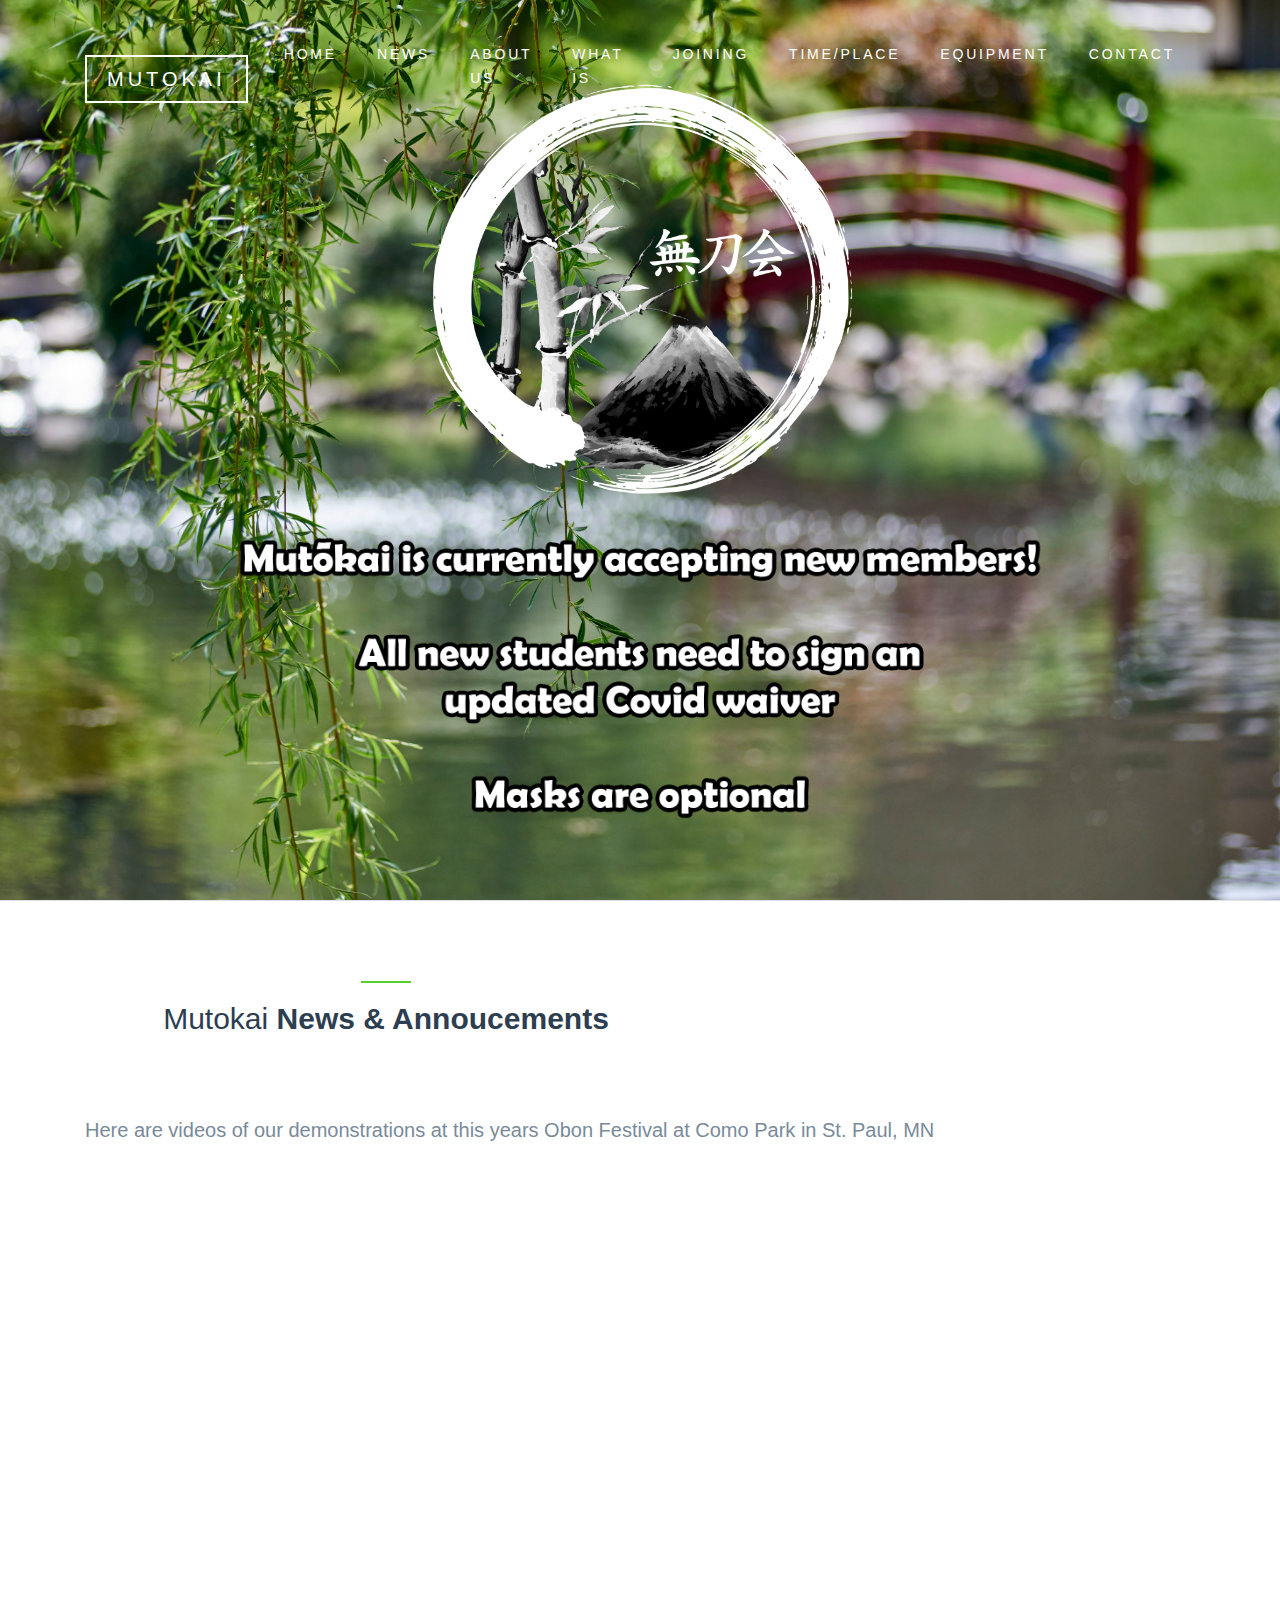
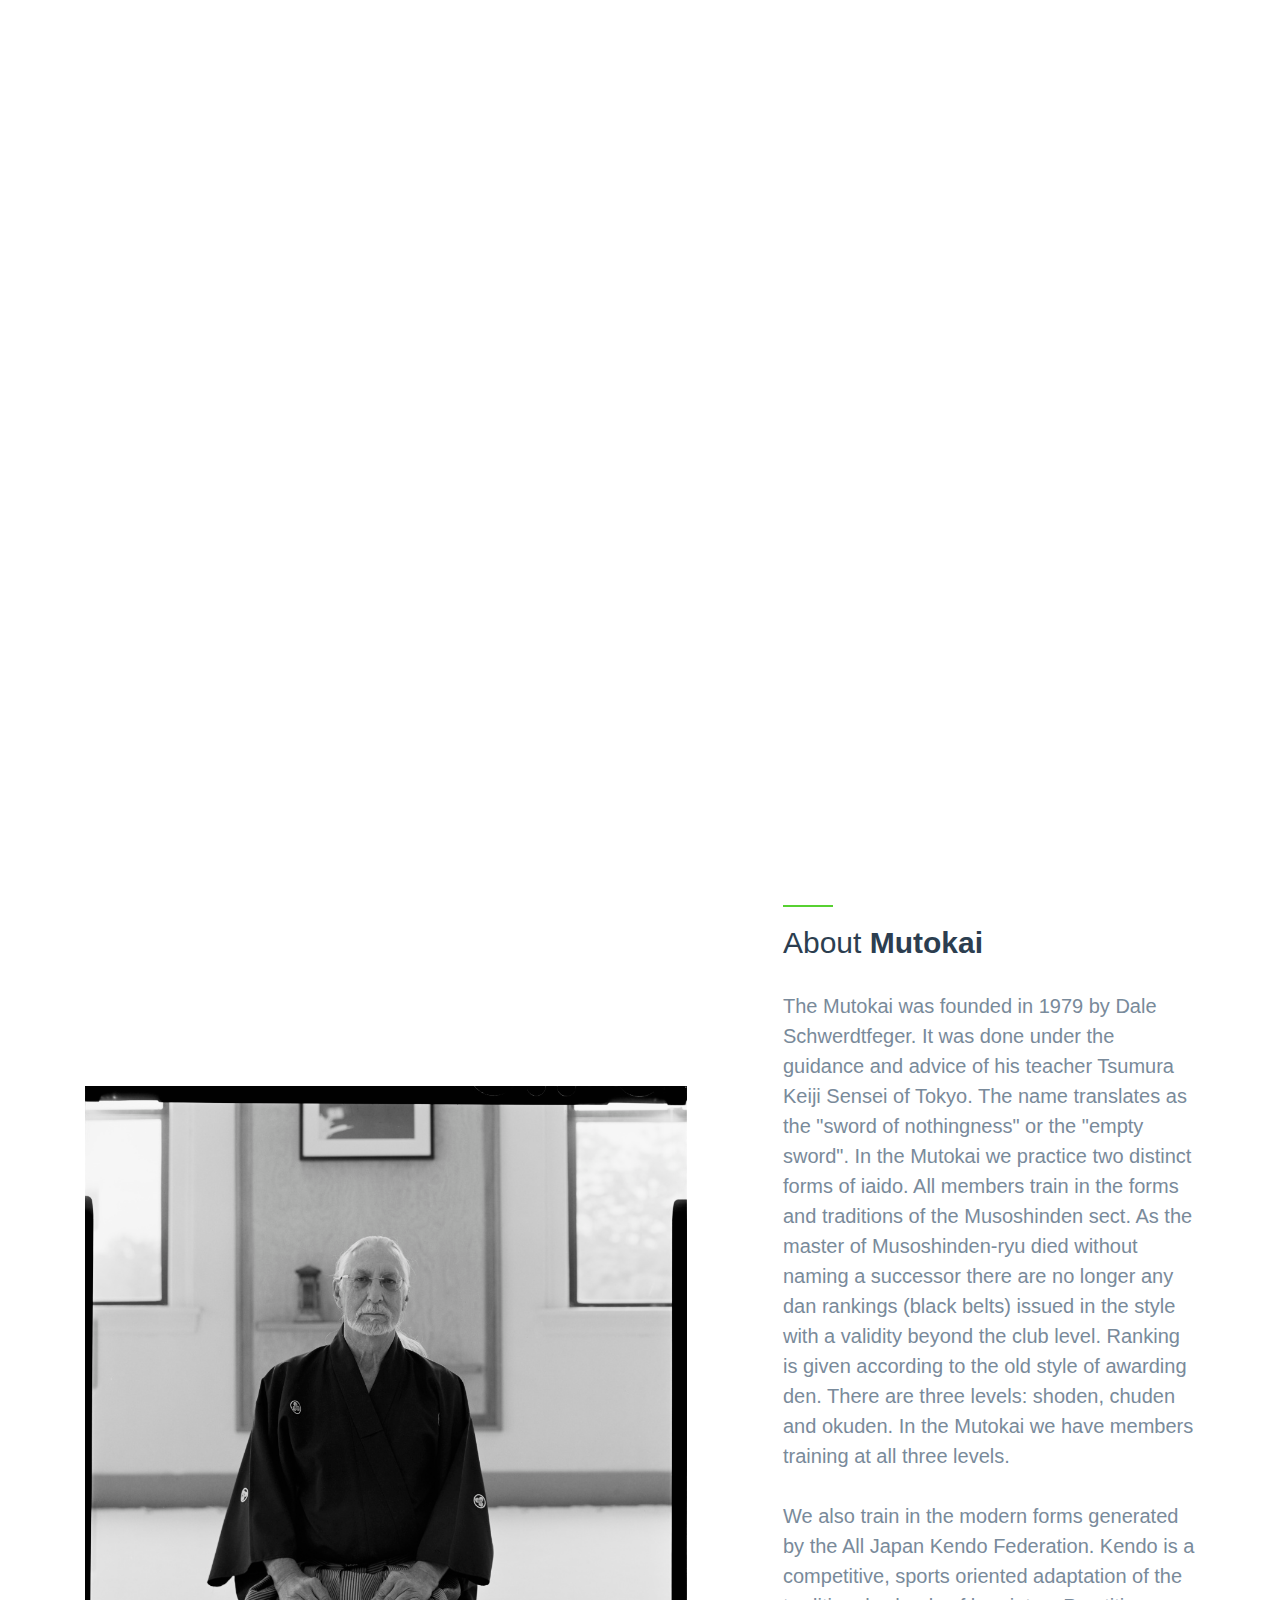
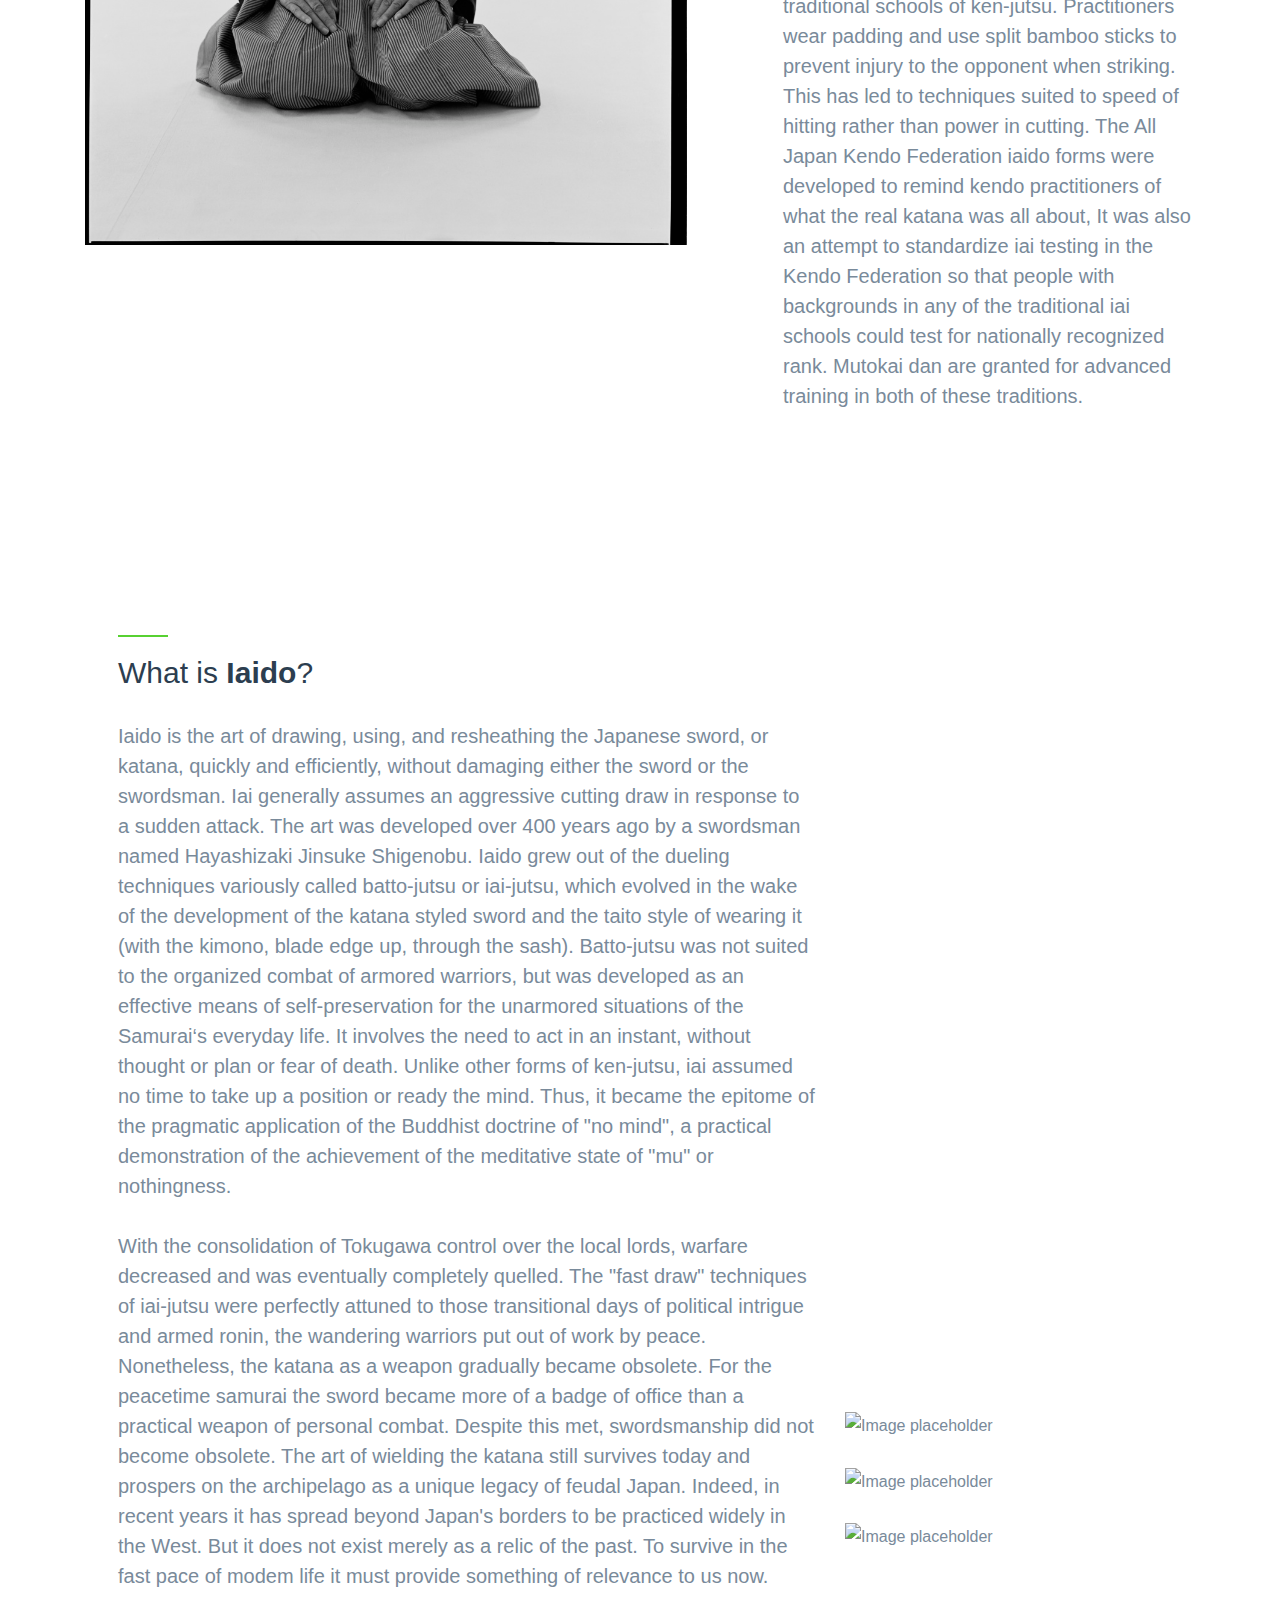
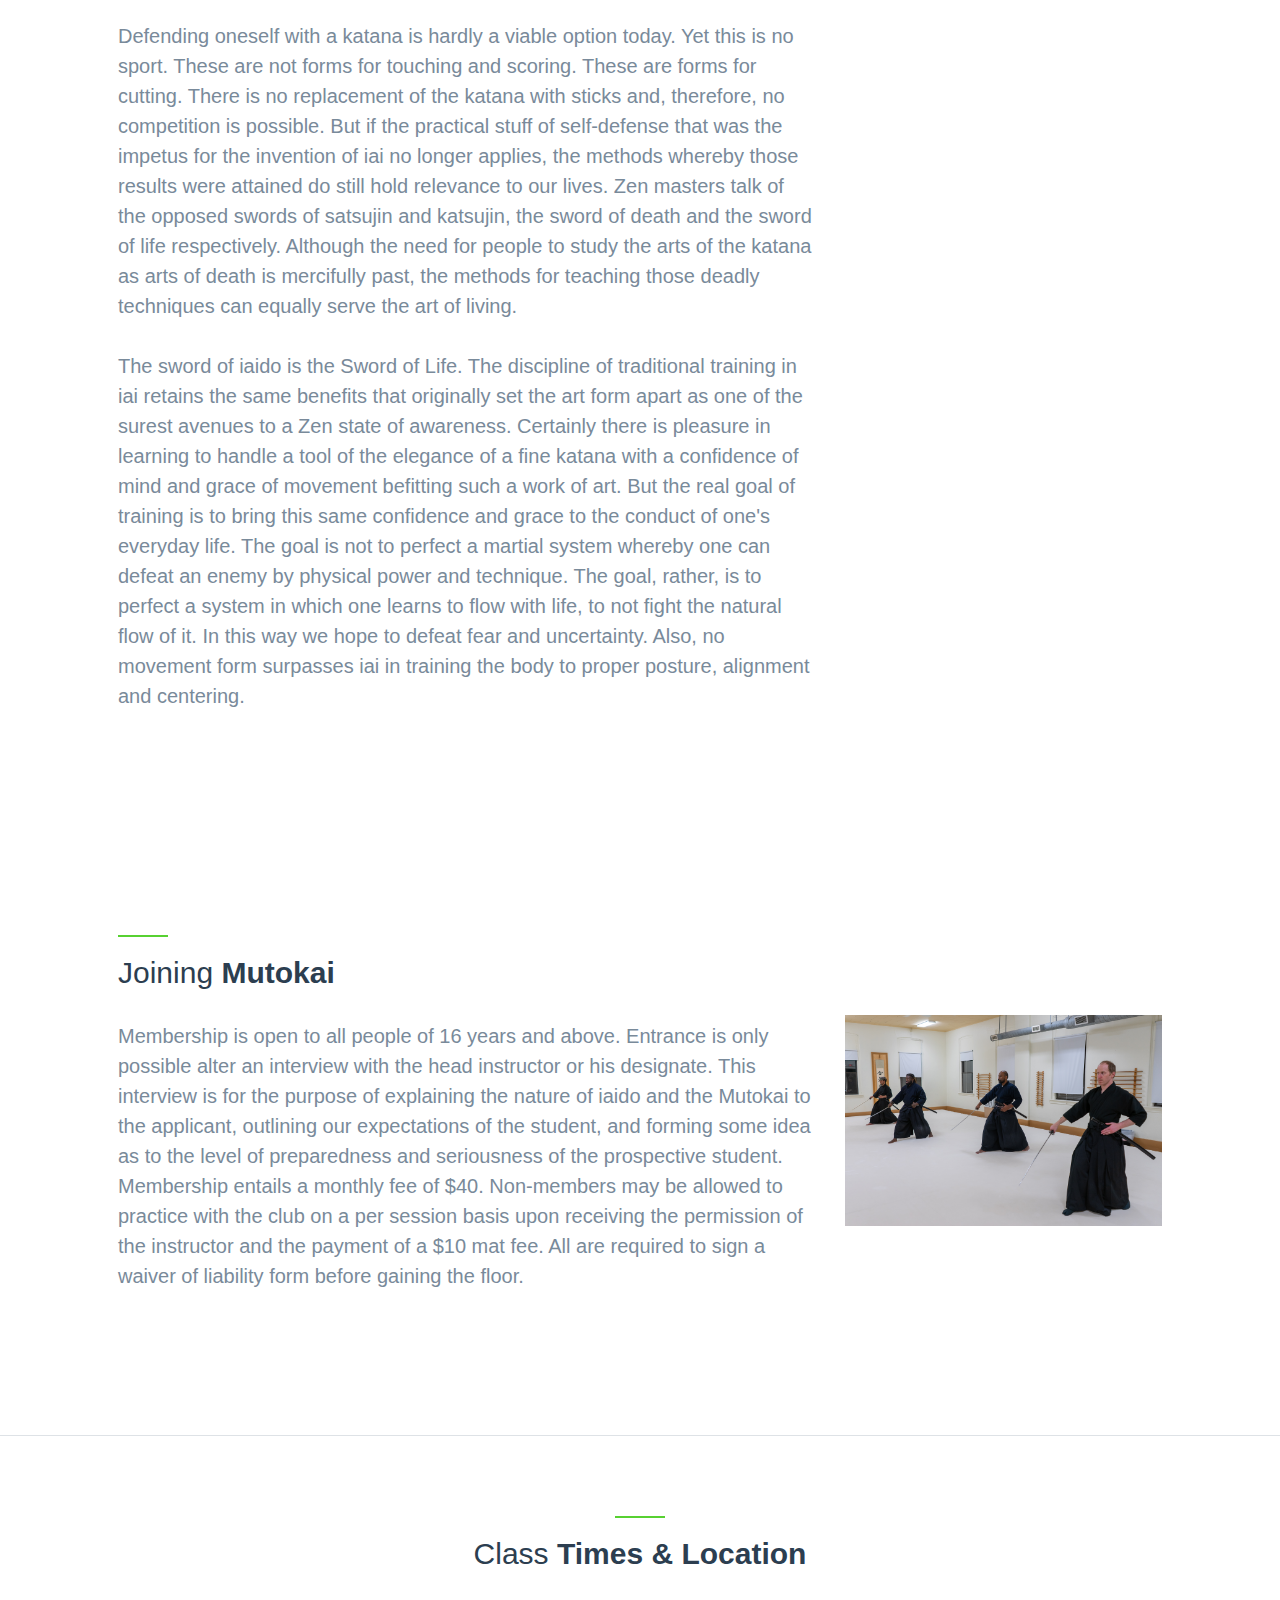
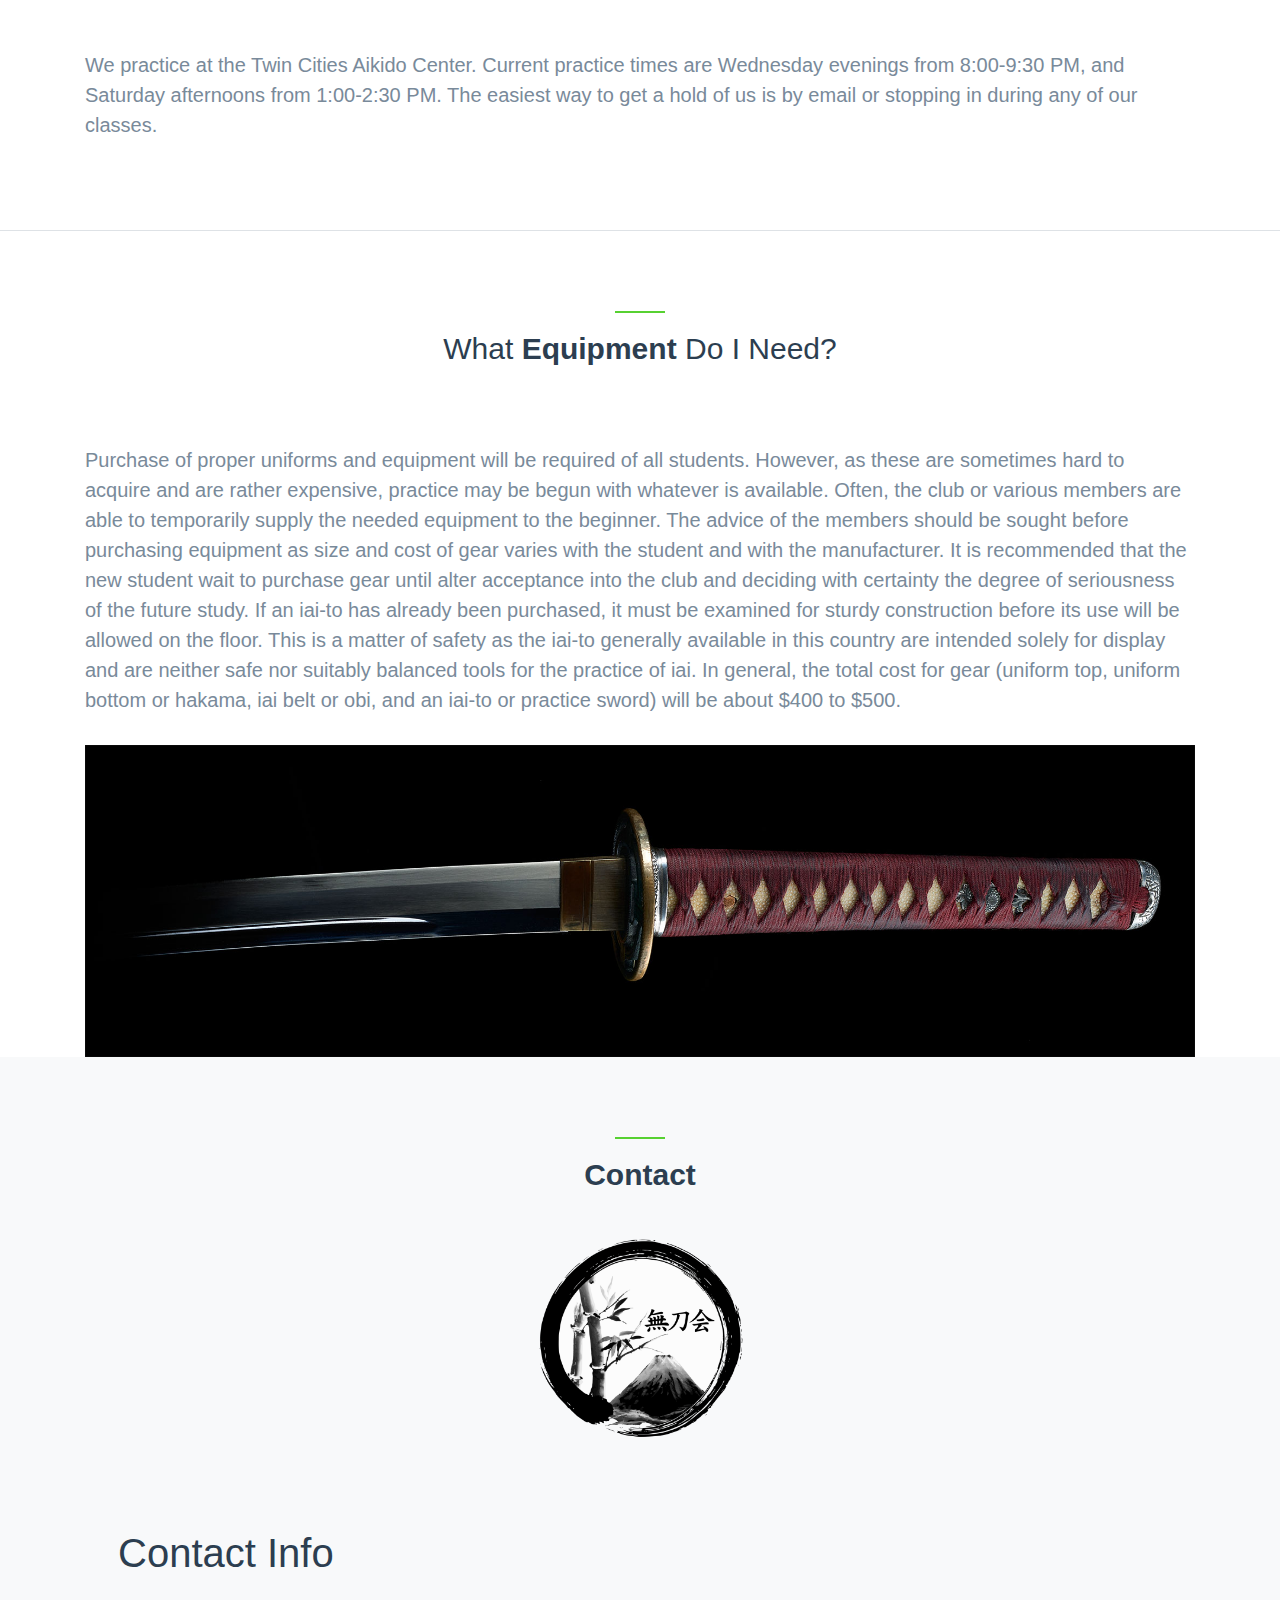
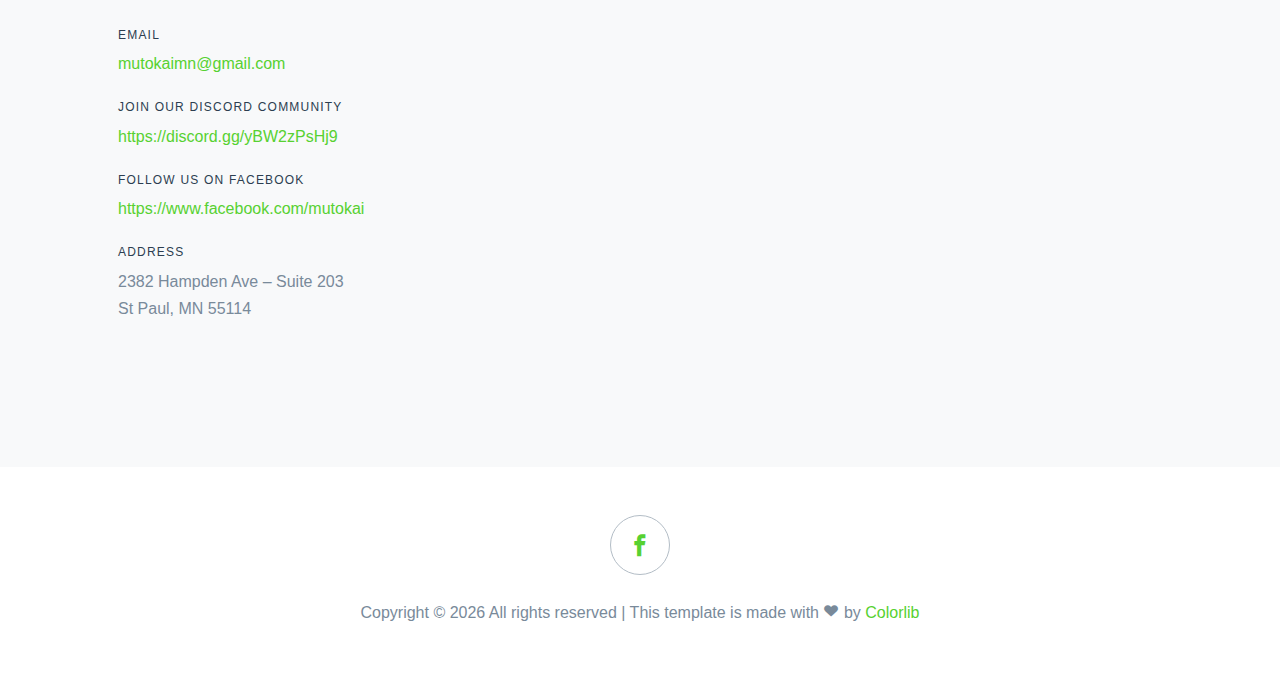
==== index.html @ d9065969 "Attempted to make the embedded YouTube videos dynamically resize. I hate HTML and CSS." ====
<!DOCTYPE html>

<html lang="en">
  <head>
    <title>Mutokai Iaido</title>
    <meta charset="utf-8">
    <meta name="viewport" content="width=device-width, initial-scale=1, shrink-to-fit=no">

    
    <!-- <link rel="stylesheet" href="css/bootstrap.min.css"> -->
    <link rel="stylesheet" href="css/animate.css">
    <link rel="stylesheet" href="css/flexslider.css">
    <link rel="stylesheet" href="fonts/icomoon/style.css">

    <link rel="stylesheet" href="css/bootstrap.css">
    <link rel="stylesheet" href="css/style.css">

    <link href="https://fonts.googleapis.com/css?family=Nunito+Sans:200,300,400,700" rel="stylesheet">

          <style>
       /* Set the size of the div element that contains the map */
      #map {
        height: 400px;  /* The height is 400 pixels */
        width: 100%;  /* The width is the width of the web page */
       }
    </style>

    <style>
      .embed-container { position: relative; padding-bottom: 56.25%; height: 0; overflow: hidden; max-width: 100%; } 
      .embed-container iframe, .embed-container object, .embed-container embed { position: absolute; top: 0; left: 0; width: 100%; height: 100%; }
    </style>
    
  </head>
  <body data-spy="scroll" data-target="#pb-navbar" data-offset="200">
  

   
    <nav class="navbar navbar-expand-lg site-navbar navbar-light bg-light" id="pb-navbar">

      <div class="container">
        <button class="navbar-toggler" type="button" data-toggle="collapse" data-target="#navbarsExample09" aria-controls="navbarsExample09" aria-expanded="false" aria-label="Toggle navigation">
          <span class="navbar-toggler-icon"></span>
        </button>

        <a class="navbar-brand" href="index.html">Mutokai</a>
        <div class="collapse navbar-collapse justify-content-md-center" id="navbarsExample09">
          <ul class="navbar-nav">
            <li class="nav-item"><a class="nav-link" href="#section-home">Home</a></li>
            <li class="nav-item"><a class="nav-link" href="#section-news">News</a></li>
            <li class="nav-item"><a class="nav-link" href="#section-about">About Us</a></li>
            <li class="nav-item"><a class="nav-link" href="#section-what">What Is Iaido</a></li>
            <li class="nav-item"><a class="nav-link" href="#section-joining">Joining</a></li>
            <li class="nav-item"><a class="nav-link" href="#section-times">Time/Place</a></li>
            <li class="nav-item"><a class="nav-link" href="#section-equipment">Equipment</a></li>
            <li class="nav-item"><a class="nav-link" href="#section-contact">Contact</a></li>
          </ul>
        </div>
      </div>
    </nav>
    

   
    
    <section class="site-hero" style="background-image: url(images/image_1.jpg);" id="section-home" data-stellar-background-ratio="0.5">
      <div class="container">
        <div class="row intro-text align-items-center justify-content-center">
          <div class="col-md-10 text-center">
              <h1 class="site-heading site-animate"><img src="images/mutologobig_wh2.png" width=50%><br><img src="images/covtext.png" width=100%></h1>
          </div>
        </div>
      </div>
    </section> <!-- section -->
      
          <section class="site-section border-top pb-0"  id="section-news">
      <div class="container">
        <div class="row mb-5 align-items-center">
          <div class="col-lg-7 pr-lg-5 mb-5 mb-lg-0">
            <div class="section-heading text-center">
              <h2>Mutokai <strong>News &amp; Annoucements</strong></h2>
            </div>
          </div>
        </div>
          
        <div class="lead">Here are videos of our demonstrations at this years Obon Festival at Como Park in St. Paul, MN
          <div class="embed-container"><iframe src="https://www.youtube.com/embed/XWu4bnZHyVI" title="YouTube video player" frameborder="0" allow="accelerometer; autoplay; clipboard-write; encrypted-media; gyroscope; picture-in-picture" allowfullscreen></iframe></div><br>
          <div class="embed-container"><iframe src="https://www.youtube.com/embed/_R6roxUyCHE" title="YouTube video player" frameborder="0" allow="accelerometer; autoplay; clipboard-write; encrypted-media; gyroscope; picture-in-picture" allowfullscreen></iframe></div>
            </div>
           </div>
          <div class="col-md-7 mb-5 mb-md-0">
      </div>
    </section>


    <section class="site-section" id="section-about">
      <div class="container">
        <div class="row mb-5 align-items-center">
          <div class="col-lg-7 pr-lg-5 mb-5 mb-lg-0">
            <img src="images/DaleSensei.jpg" alt="Image placeholder" class="img-fluid">
          </div>
          <div class="col-lg-5 pl-lg-5">
            <div class="section-heading">
              <h2>About <strong>Mutokai</strong></h2>
            </div>
            <p class="lead">The Mutokai was founded in 1979 by Dale Schwerdtfeger. It was done under the guidance and advice of his teacher Tsumura Keiji Sensei of Tokyo. The name translates as the "sword of nothingness" or the "empty sword". In the Mutokai we practice two distinct forms of iaido. All members train in the forms and traditions of the Musoshinden sect. As the master of Musoshinden-ryu died without naming a successor there are no longer any dan rankings (black belts) issued in the style with a validity beyond the club level. Ranking is given according to the old style of awarding den. There are three levels: shoden, chuden and okuden. In the Mutokai we have members training at all three levels.<br><br>

We also train in the modern forms generated by the All Japan Kendo Federation. Kendo is a competitive, sports oriented adaptation of the traditional schools of ken-jutsu. Practitioners wear padding and use split bamboo sticks to prevent injury to the opponent when striking. This has led to techniques suited to speed of hitting rather than power in cutting. The All Japan Kendo Federation iaido forms were developed to remind kendo practitioners of what the real katana was all about, It was also an attempt to standardize iai testing in the Kendo Federation so that people with backgrounds in any of the traditional iai schools could test for nationally recognized rank. Mutokai dan are granted for advanced training in both of these traditions.
            </p>
          </div>
        </div>
        </div>
        </section>
         
      
      
      
      
                <section class="site-section" id="section-what">
      <div class="container">
        <div class="row mb-5 align-items-center">
          <div class="col-lg-8 pl-lg-5">
            <div class="section-heading">
              <h2>What is <strong>Iaido</strong>?</h2>
            </div>
            <p class="lead">Iaido is the art of drawing, using, and resheathing the Japanese sword, or katana, quickly and efficiently, without damaging either the sword or the swordsman. Iai generally assumes an aggressive cutting draw in response to a sudden attack. The art was developed over 400 years ago by a swordsman named Hayashizaki Jinsuke Shigenobu. Iaido grew out of the dueling techniques variously called batto-jutsu or iai-jutsu, which evolved in the wake of the development of the katana styled sword and the taito style of wearing it (with the kimono, blade edge up, through the sash). Batto-jutsu was not suited to the organized combat of armored warriors, but was developed as an effective means of self-preservation for the unarmored situations of the Samurai‘s everyday life. It involves the need to act in an instant, without thought or plan or fear of death. Unlike other forms of ken-jutsu, iai assumed no time to take up a position or ready the mind. Thus, it became the epitome of the pragmatic application of the Buddhist doctrine of "no mind", a practical demonstration of the achievement of the meditative state of "mu" or nothingness.<br><br>


With the consolidation of Tokugawa control over the local lords, warfare decreased and was eventually completely quelled. The "fast draw" techniques of iai-jutsu were perfectly attuned to those transitional days of political intrigue and armed ronin, the wandering warriors put out of work by peace. Nonetheless, the katana as a weapon gradually became obsolete. For the peacetime samurai the sword became more of a badge of office than a practical weapon of personal combat. Despite this met, swordsmanship did not become obsolete. The art of wielding the katana still survives today and prospers on the archipelago as a unique legacy of feudal Japan. Indeed, in recent years it has spread beyond Japan's borders to be practiced widely in the West. But it does not exist merely as a relic of the past. To survive in the fast pace of modem life it must provide something of relevance to us now.<br><br>


Defending oneself with a katana is hardly a viable option today. Yet this is no sport. These are not forms for touching and scoring. These are forms for cutting. There is no replacement of the katana with sticks and, therefore, no competition is possible. But if the practical stuff of self-defense that was the impetus for the invention of iai no longer applies, the methods whereby those results were attained do still hold relevance to our lives. Zen masters talk of the opposed swords of satsujin and katsujin, the sword of death and the sword of life respectively. Although the need for people to study the arts of the katana as arts of death is mercifully past, the methods for teaching those deadly techniques can equally serve the art of living.<br><br>


The sword of iaido is the Sword of Life. The discipline of traditional training in iai retains the same benefits that originally set the art form apart as one of the surest avenues to a Zen state of awareness. Certainly there is pleasure in learning to handle a tool of the elegance of a fine katana with a confidence of mind and grace of movement befitting such a work of art. But the real goal of training is to bring this same confidence and grace to the conduct of one's everyday life. The goal is not to perfect a martial system whereby one can defeat an enemy by physical power and technique. The goal, rather, is to perfect a system in which one learns to flow with life, to not fight the natural flow of it. In this way we hope to defeat fear and uncertainty. Also, no movement form surpasses iai in training the body to proper posture, alignment and centering.
            </p>
          </div>
            <div class="col-lg-4 pr-lg-5 mb-5 mb-lg-0">
            <img src="images/photo1.png" alt="Image placeholder" class="img-fluid"><br><br><img src="images/photo2.png" alt="Image placeholder" class="img-fluid"><br><br><img src="images/photo3.png" alt="Image placeholder" class="img-fluid">
          </div>
          
        </div>
        </div>
        </section>
      


          <section class="site-section" id="section-joining">
      <div class="container">
        <div class="row mb-5 align-items-center">
          <div class="col-lg-8 pl-lg-5">
            <div class="section-heading">
              <h2>Joining <strong>Mutokai</strong></h2>
            </div>
            <p class="lead">Membership is open to all people of 16 years and above. Entrance is only possible alter an interview with the head instructor or his designate. This interview is for the purpose of explaining the nature of iaido and the Mutokai to the applicant, outlining our expectations of the student, and forming some idea as to the level of preparedness and seriousness of the prospective student. Membership entails a monthly fee of $40. Non-members may be allowed to practice with the club on a per session basis upon receiving the permission of the instructor and the payment of a $10 mat fee. All are required to sign a waiver of liability form before gaining the floor.
            </p>
          </div>
            <div class="col-lg-4 pr-lg-5 mb-5 mb-lg-0">
            <img src="images/group1.png" alt="Image placeholder" class="img-fluid">
          </div>
          
        </div>
        </div>
        </section>
      

    <section class="site-section border-top pb-0"  id="section-times">
      <div class="container">
        <div class="row mb-5">
          <div class="col-md-12">
            <div class="section-heading text-center">
              <h2>Class <strong>Times &amp; Location</strong></h2>
            </div>
          </div>
        </div>
        <div class="lead">
We practice at the Twin Cities Aikido Center. Current practice times are Wednesday evenings from 8:00-9:30 PM, and Saturday afternoons from 1:00-2:30 PM. The easiest way to get a hold of us is by email or stopping in during any of our classes.<br><br><br><br>
        </div>
      </div>
    </section>

          
    <section class="site-section border-top pb-0"  id="section-equipment">
      <div class="container">
        <div class="row mb-5">
          <div class="col-md-12">
            <div class="section-heading text-center">
              <h2>What <strong>Equipment</strong> Do I Need?</h2>
            </div>
          </div>
        </div>
        <div class="lead">
Purchase of proper uniforms and equipment will be required of all students. However, as these are sometimes hard to acquire and are rather expensive, practice may be begun with whatever is available. Often, the club or various members are able to temporarily supply the needed equipment to the beginner. The advice of the members should be sought before purchasing equipment as size and cost of gear varies with the student and with the manufacturer. It is recommended that the new student wait to purchase gear until alter acceptance into the club and deciding with certainty the degree of seriousness of the future study. If an iai-to has already been purchased, it must be examined for sturdy construction before its use will be allowed on the floor. This is a matter of safety as the iai-to generally available in this country are intended solely for display and are neither safe nor suitably balanced tools for the practice of iai. In general, the total cost for gear (uniform top, uniform bottom or hakama, iai belt or obi, and an iai-to or practice sword) will be about $400 to $500.<br><br>
        </div>
        <div>
            <center><img src="images/sword2.jpg" alt="Image placeholder" class="img-fluid"></center>
        </div>
      </div>
    </section>

    <section class="site-section bg-light" id="section-contact">
      <div class="container">
        <div class="row">
          <div class="col-md-12 mb-5">
            <div class="section-heading text-center">
              <h2><strong>Contact</strong></h2><br><img src="images/mutologobig_bl1.png" width=20%>
            </div>
          </div>
          

          <div class="col-md-5 pl-md-5">
            <h3 class="mb-5">Contact Info</h3>
            <ul class="site-contact-details">
              <li>
                <span class="text-uppercase">Email</span>
                  <a href="mailto:mutokaimn@gmail.com">mutokaimn@gmail.com</a>
              </li>
                <li><span class="text-uppercase">Join our Discord Community</span>
                    <a href="https://discord.gg/yBW2zPsHj9">https://discord.gg/yBW2zPsHj9</a>
                </li>
                <li><span class="text-uppercase">Follow Us on Facebook</span>
                    <a href="https://www.facebook.com/mutokai">https://www.facebook.com/mutokai</a>
                </li>
              <li>
                <span class="text-uppercase">Address</span>
                2382 Hampden Ave – Suite 203<br>
                St Paul, MN 55114<br>
              </li>
            </ul>
          </div>
                      <div class="col-md-7 mb-5 mb-md-0">
              
              
              
<iframe id="Map" src="https://www.google.com/maps/embed?pb=!1m18!1m12!1m3!1d2822.7403214959572!2d-93.1996706834933!3d44.96926997909823!2m3!1f0!2f0!3f0!3m2!1i1024!2i768!4f13.1!3m3!1m2!1s0x0%3A0x0!2zNDTCsDU4JzA5LjQiTiA5M8KwMTEnNTAuOSJX!5e0!3m2!1sen!2sus!4v1557528637957!5m2!1sen!2sus" width="350" height="450" frameborder="0" style="border:0" allowfullscreen></iframe>
              
              
              
          </div>
        </div>
      </div>
      </section>


    <footer class="site-footer">
      <div class="container">
        <div class="row mb-3">
          <div class="col-md-12 text-center">
            <p>
              <a href="https://www.facebook.com/mutokai/" class="social-item"><span class="icon-facebook2"></span></a>
            </p>
          </div>
        </div>
        <div class="row">
            <p class="col-12 text-center">
            <!-- Link back to Colorlib can't be removed. Template is licensed under CC BY 3.0. -->
            Copyright &copy; <script>document.write(new Date().getFullYear());</script> All rights reserved | This template is made with <i class="icon-heart" aria-hidden="true"></i> by <a href="https://colorlib.com" target="_blank" class="text-primary">Colorlib</a>
            <!-- Link back to Colorlib can't be removed. Template is licensed under CC BY 3.0. -->
            </p>
        </div>
      </div>
    </footer>

    
    

    <script src="js/vendor/jquery.min.js"></script>
    <script src="js/vendor/popper.min.js"></script>
    <script src="js/vendor/bootstrap.min.js"></script>
    
    <script src="js/vendor/jquery.easing.1.3.js"></script>
    <script src="js/vendor/jquery.stellar.min.js"></script>
    <script src="js/vendor/jquery.waypoints.min.js"></script>

    <script src="https://unpkg.com/isotope-layout@3/dist/isotope.pkgd.min.js"></script>
    <script src="https://unpkg.com/imagesloaded@4/imagesloaded.pkgd.min.js"></script>
    <script src="js/custom.js"></script>

    <!-- Google Map -->
    <script src="https://maps.googleapis.com/maps/api/js?key=AIzaSyBVWaKrjvy3MaE7SQ74_uJiULgl1JY0H2s&sensor=false"></script>
    <script src="js/google-map.js"></script>

  </body>
</html>
---- fonts/icomoon/style.css ----
@font-face {
  font-family: 'icomoon';
  src:  url('fonts/icomoon.eot?1z9v6x');
  src:  url('fonts/icomoon.eot?1z9v6x#iefix') format('embedded-opentype'),
    url('fonts/icomoon.ttf?1z9v6x') format('truetype'),
    url('fonts/icomoon.woff?1z9v6x') format('woff'),
    url('fonts/icomoon.svg?1z9v6x#icomoon') format('svg');
  font-weight: normal;
  font-style: normal;
}

[class^="icon-"], [class*=" icon-"] {
  /* use !important to prevent issues with browser extensions that change fonts */
  font-family: 'icomoon' !important;
  speak: none;
  font-style: normal;
  font-weight: normal;
  font-variant: normal;
  text-transform: none;
  line-height: 1;

  /* Better Font Rendering =========== */
  -webkit-font-smoothing: antialiased;
  -moz-osx-font-smoothing: grayscale;
}

.icon-mobile3:before {
  content: "\e000";
}
.icon-laptop3:before {
  content: "\e001";
}
.icon-desktop:before {
  content: "\e002";
}
.icon-tablet3:before {
  content: "\e003";
}
.icon-phone3:before {
  content: "\e004";
}
.icon-document2:before {
  content: "\e005";
}
.icon-documents2:before {
  content: "\e006";
}
.icon-search2:before {
  content: "\e007";
}
.icon-clipboard3:before {
  content: "\e008";
}
.icon-newspaper2:before {
  content: "\e009";
}
.icon-notebook:before {
  content: "\e00a";
}
.icon-book-open:before {
  content: "\e00b";
}
.icon-browser2:before {
  content: "\e00c";
}
.icon-calendar3:before {
  content: "\e00d";
}
.icon-presentation:before {
  content: "\e00e";
}
.icon-picture:before {
  content: "\e00f";
}
.icon-pictures:before {
  content: "\e010";
}
.icon-video2:before {
  content: "\e011";
}
.icon-camera3:before {
  content: "\e012";
}
.icon-printer2:before {
  content: "\e013";
}
.icon-toolbox:before {
  content: "\e014";
}
.icon-briefcase3:before {
  content: "\e015";
}
.icon-wallet2:before {
  content: "\e016";
}
.icon-gift2:before {
  content: "\e017";
}
.icon-bargraph:before {
  content: "\e018";
}
.icon-grid2:before {
  content: "\e019";
}
.icon-expand:before {
  content: "\e01a";
}
.icon-focus:before {
  content: "\e01b";
}
.icon-edit2:before {
  content: "\e01c";
}
.icon-adjustments:before {
  content: "\e01d";
}
.icon-ribbon:before {
  content: "\e01e";
}
.icon-hourglass:before {
  content: "\e01f";
}
.icon-lock3:before {
  content: "\e020";
}
.icon-megaphone2:before {
  content: "\e021";
}
.icon-shield3:before {
  content: "\e022";
}
.icon-trophy3:before {
  content: "\e023";
}
.icon-flag3:before {
  content: "\e024";
}
.icon-map3:before {
  content: "\e025";
}
.icon-puzzle:before {
  content: "\e026";
}
.icon-basket:before {
  content: "\e027";
}
.icon-envelope:before {
  content: "\e028";
}
.icon-streetsign:before {
  content: "\e029";
}
.icon-telescope:before {
  content: "\e02a";
}
.icon-gears:before {
  content: "\e02b";
}
.icon-key3:before {
  content: "\e02c";
}
.icon-paperclip:before {
  content: "\e02d";
}
.icon-attachment3:before {
  content: "\e02e";
}
.icon-pricetags:before {
  content: "\e02f";
}
.icon-lightbulb:before {
  content: "\e030";
}
.icon-layers2:before {
  content: "\e031";
}
.icon-pencil3:before {
  content: "\e032";
}
.icon-tools2:before {
  content: "\e033";
}
.icon-tools-2:before {
  content: "\e034";
}
.icon-scissors3:before {
  content: "\e035";
}
.icon-paintbrush:before {
  content: "\e036";
}
.icon-magnifying-glass2:before {
  content: "\e037";
}
.icon-circle-compass:before {
  content: "\e038";
}
.icon-linegraph:before {
  content: "\e039";
}
.icon-mic3:before {
  content: "\e03a";
}
.icon-strategy:before {
  content: "\e03b";
}
.icon-beaker:before {
  content: "\e03c";
}
.icon-caution:before {
  content: "\e03d";
}
.icon-recycle:before {
  content: "\e03e";
}
.icon-anchor:before {
  content: "\e03f";
}
.icon-profile-male:before {
  content: "\e040";
}
.icon-profile-female:before {
  content: "\e041";
}
.icon-bike:before {
  content: "\e042";
}
.icon-wine:before {
  content: "\e043";
}
.icon-hotairballoon:before {
  content: "\e044";
}
.icon-globe2:before {
  content: "\e045";
}
.icon-genius:before {
  content: "\e046";
}
.icon-map-pin:before {
  content: "\e047";
}
.icon-dial:before {
  content: "\e048";
}
.icon-chat2:before {
  content: "\e049";
}
.icon-heart3:before {
  content: "\e04a";
}
.icon-cloud3:before {
  content: "\e04b";
}
.icon-upload4:before {
  content: "\e04c";
}
.icon-download4:before {
  content: "\e04d";
}
.icon-target2:before {
  content: "\e04e";
}
.icon-hazardous:before {
  content: "\e04f";
}
.icon-piechart:before {
  content: "\e050";
}
.icon-speedometer:before {
  content: "\e051";
}
.icon-global:before {
  content: "\e052";
}
.icon-compass3:before {
  content: "\e053";
}
.icon-lifesaver:before {
  content: "\e054";
}
.icon-clock3:before {
  content: "\e055";
}
.icon-aperture:before {
  content: "\e056";
}
.icon-quote2:before {
  content: "\e057";
}
.icon-scope:before {
  content: "\e058";
}
.icon-alarmclock:before {
  content: "\e059";
}
.icon-refresh:before {
  content: "\e05a";
}
.icon-happy3:before {
  content: "\e05b";
}
.icon-sad3:before {
  content: "\e05c";
}
.icon-facebook3:before {
  content: "\e05d";
}
.icon-twitter3:before {
  content: "\e05e";
}
.icon-googleplus:before {
  content: "\e05f";
}
.icon-rss3:before {
  content: "\e060";
}
.icon-tumblr3:before {
  content: "\e061";
}
.icon-linkedin3:before {
  content: "\e062";
}
.icon-dribbble3:before {
  content: "\e063";
}
.icon-add-to-list:before {
  content: "\e900";
}
.icon-classic-computer:before {
  content: "\e901";
}
.icon-controller-fast-backward:before {
  content: "\e902";
}
.icon-creative-commons-attribution:before {
  content: "\e903";
}
.icon-creative-commons-noderivs:before {
  content: "\e904";
}
.icon-creative-commons-noncommercial-eu:before {
  content: "\e905";
}
.icon-creative-commons-noncommercial-us:before {
  content: "\e906";
}
.icon-creative-commons-public-domain:before {
  content: "\e907";
}
.icon-creative-commons-remix:before {
  content: "\e908";
}
.icon-creative-commons-share:before {
  content: "\e909";
}
.icon-creative-commons-sharealike:before {
  content: "\e90a";
}
.icon-creative-commons:before {
  content: "\e90b";
}
.icon-document-landscape:before {
  content: "\e90c";
}
.icon-remove-user:before {
  content: "\e90d";
}
.icon-warning:before {
  content: "\e90e";
}
.icon-arrow-bold-down:before {
  content: "\e90f";
}
.icon-arrow-bold-left:before {
  content: "\e910";
}
.icon-arrow-bold-right:before {
  content: "\e911";
}
.icon-arrow-bold-up:before {
  content: "\e912";
}
.icon-arrow-down:before {
  content: "\e913";
}
.icon-arrow-left:before {
  content: "\e914";
}
.icon-arrow-long-down:before {
  content: "\e915";
}
.icon-arrow-long-left:before {
  content: "\e916";
}
.icon-arrow-long-right:before {
  content: "\e917";
}
.icon-arrow-long-up:before {
  content: "\e918";
}
.icon-arrow-right:before {
  content: "\e919";
}
.icon-arrow-up:before {
  content: "\e91a";
}
.icon-arrow-with-circle-down:before {
  content: "\e91b";
}
.icon-arrow-with-circle-left:before {
  content: "\e91c";
}
.icon-arrow-with-circle-right:before {
  content: "\e91d";
}
.icon-arrow-with-circle-up:before {
  content: "\e91e";
}
.icon-bookmark:before {
  content: "\e91f";
}
.icon-bookmarks:before {
  content: "\e920";
}
.icon-chevron-down:before {
  content: "\e921";
}
.icon-chevron-left:before {
  content: "\e922";
}
.icon-chevron-right:before {
  content: "\e923";
}
.icon-chevron-small-down:before {
  content: "\e924";
}
.icon-chevron-small-left:before {
  content: "\e925";
}
.icon-chevron-small-right:before {
  content: "\e926";
}
.icon-chevron-small-up:before {
  content: "\e927";
}
.icon-chevron-thin-down:before {
  content: "\e928";
}
.icon-chevron-thin-left:before {
  content: "\e929";
}
.icon-chevron-thin-right:before {
  content: "\e92a";
}
.icon-chevron-thin-up:before {
  content: "\e92b";
}
.icon-chevron-up:before {
  content: "\e92c";
}
.icon-chevron-with-circle-down:before {
  content: "\e92d";
}
.icon-chevron-with-circle-left:before {
  content: "\e92e";
}
.icon-chevron-with-circle-right:before {
  content: "\e92f";
}
.icon-chevron-with-circle-up:before {
  content: "\e930";
}
.icon-cloud:before {
  content: "\e931";
}
.icon-controller-fast-forward:before {
  content: "\e932";
}
.icon-controller-jump-to-start:before {
  content: "\e933";
}
.icon-controller-next:before {
  content: "\e934";
}
.icon-controller-paus:before {
  content: "\e935";
}
.icon-controller-play:before {
  content: "\e936";
}
.icon-controller-record:before {
  content: "\e937";
}
.icon-controller-stop:before {
  content: "\e938";
}
.icon-controller-volume:before {
  content: "\e939";
}
.icon-dot-single:before {
  content: "\e93a";
}
.icon-dots-three-horizontal:before {
  content: "\e93b";
}
.icon-dots-three-vertical:before {
  content: "\e93c";
}
.icon-dots-two-horizontal:before {
  content: "\e93d";
}
.icon-dots-two-vertical:before {
  content: "\e93e";
}
.icon-download:before {
  content: "\e93f";
}
.icon-emoji-flirt:before {
  content: "\e940";
}
.icon-flow-branch:before {
  content: "\e941";
}
.icon-flow-cascade:before {
  content: "\e942";
}
.icon-flow-line:before {
  content: "\e943";
}
.icon-flow-parallel:before {
  content: "\e944";
}
.icon-flow-tree:before {
  content: "\e945";
}
.icon-install:before {
  content: "\e946";
}
.icon-layers:before {
  content: "\e947";
}
.icon-open-book:before {
  content: "\e948";
}
.icon-resize-100:before {
  content: "\e949";
}
.icon-resize-full-screen:before {
  content: "\e94a";
}
.icon-save:before {
  content: "\e94b";
}
.icon-select-arrows:before {
  content: "\e94c";
}
.icon-sound-mute:before {
  content: "\e94d";
}
.icon-sound:before {
  content: "\e94e";
}
.icon-trash:before {
  content: "\e94f";
}
.icon-triangle-down:before {
  content: "\e950";
}
.icon-triangle-left:before {
  content: "\e951";
}
.icon-triangle-right:before {
  content: "\e952";
}
.icon-triangle-up:before {
  content: "\e953";
}
.icon-uninstall:before {
  content: "\e954";
}
.icon-upload-to-cloud:before {
  content: "\e955";
}
.icon-upload:before {
  content: "\e956";
}
.icon-add-user:before {
  content: "\e957";
}
.icon-address:before {
  content: "\e958";
}
.icon-adjust:before {
  content: "\e959";
}
.icon-air:before {
  content: "\e95a";
}
.icon-aircraft-landing:before {
  content: "\e95b";
}
.icon-aircraft-take-off:before {
  content: "\e95c";
}
.icon-aircraft:before {
  content: "\e95d";
}
.icon-align-bottom:before {
  content: "\e95e";
}
.icon-align-horizontal-middle:before {
  content: "\e95f";
}
.icon-align-left:before {
  content: "\e960";
}
.icon-align-right:before {
  content: "\e961";
}
.icon-align-top:before {
  content: "\e962";
}
.icon-align-vertical-middle:before {
  content: "\e963";
}
.icon-archive:before {
  content: "\e964";
}
.icon-area-graph:before {
  content: "\e965";
}
.icon-attachment:before {
  content: "\e966";
}
.icon-awareness-ribbon:before {
  content: "\e967";
}
.icon-back-in-time:before {
  content: "\e968";
}
.icon-back:before {
  content: "\e969";
}
.icon-bar-graph:before {
  content: "\e96a";
}
.icon-battery:before {
  content: "\e96b";
}
.icon-beamed-note:before {
  content: "\e96c";
}
.icon-bell:before {
  content: "\e96d";
}
.icon-blackboard:before {
  content: "\e96e";
}
.icon-block:before {
  content: "\e96f";
}
.icon-book:before {
  content: "\e970";
}
.icon-bowl:before {
  content: "\e971";
}
.icon-box:before {
  content: "\e972";
}
.icon-briefcase:before {
  content: "\e973";
}
.icon-browser:before {
  content: "\e974";
}
.icon-brush:before {
  content: "\e975";
}
.icon-bucket:before {
  content: "\e976";
}
.icon-cake:before {
  content: "\e977";
}
.icon-calculator:before {
  content: "\e978";
}
.icon-calendar:before {
  content: "\e979";
}
.icon-camera:before {
  content: "\e97a";
}
.icon-ccw:before {
  content: "\e97b";
}
.icon-chat:before {
  content: "\e97c";
}
.icon-check:before {
  content: "\e97d";
}
.icon-circle-with-cross:before {
  content: "\e97e";
}
.icon-circle-with-minus:before {
  content: "\e97f";
}
.icon-circle-with-plus:before {
  content: "\e980";
}
.icon-circle:before {
  content: "\e981";
}
.icon-circular-graph:before {
  content: "\e982";
}
.icon-clapperboard:before {
  content: "\e983";
}
.icon-clipboard:before {
  content: "\e984";
}
.icon-clock:before {
  content: "\e985";
}
.icon-code:before {
  content: "\e986";
}
.icon-cog:before {
  content: "\e987";
}
.icon-colours:before {
  content: "\e988";
}
.icon-compass:before {
  content: "\e989";
}
.icon-copy:before {
  content: "\e98a";
}
.icon-credit-card:before {
  content: "\e98b";
}
.icon-credit:before {
  content: "\e98c";
}
.icon-cross:before {
  content: "\e98d";
}
.icon-cup:before {
  content: "\e98e";
}
.icon-cw:before {
  content: "\e98f";
}
.icon-cycle:before {
  content: "\e990";
}
.icon-database:before {
  content: "\e991";
}
.icon-dial-pad:before {
  content: "\e992";
}
.icon-direction:before {
  content: "\e993";
}
.icon-document:before {
  content: "\e994";
}
.icon-documents:before {
  content: "\e995";
}
.icon-drink:before {
  content: "\e996";
}
.icon-drive:before {
  content: "\e997";
}
.icon-drop:before {
  content: "\e998";
}
.icon-edit:before {
  content: "\e999";
}
.icon-email:before {
  content: "\e99a";
}
.icon-emoji-happy:before {
  content: "\e99b";
}
.icon-emoji-neutral:before {
  content: "\e99c";
}
.icon-emoji-sad:before {
  content: "\e99d";
}
.icon-erase:before {
  content: "\e99e";
}
.icon-eraser:before {
  content: "\e99f";
}
.icon-export:before {
  content: "\e9a0";
}
.icon-eye:before {
  content: "\e9a1";
}
.icon-feather:before {
  content: "\e9a2";
}
.icon-flag:before {
  content: "\e9a3";
}
.icon-flash:before {
  content: "\e9a4";
}
.icon-flashlight:before {
  content: "\e9a5";
}
.icon-flat-brush:before {
  content: "\e9a6";
}
.icon-folder-images:before {
  content: "\e9a7";
}
.icon-folder-music:before {
  content: "\e9a8";
}
.icon-folder-video:before {
  content: "\e9a9";
}
.icon-folder:before {
  content: "\e9aa";
}
.icon-forward:before {
  content: "\e9ab";
}
.icon-funnel:before {
  content: "\e9ac";
}
.icon-game-controller:before {
  content: "\e9ad";
}
.icon-gauge:before {
  content: "\e9ae";
}
.icon-globe:before {
  content: "\e9af";
}
.icon-graduation-cap:before {
  content: "\e9b0";
}
.icon-grid:before {
  content: "\e9b1";
}
.icon-hair-cross:before {
  content: "\e9b2";
}
.icon-hand:before {
  content: "\e9b3";
}
.icon-heart-outlined:before {
  content: "\e9b4";
}
.icon-heart:before {
  content: "\e9b5";
}
.icon-help-with-circle:before {
  content: "\e9b6";
}
.icon-help:before {
  content: "\e9b7";
}
.icon-home:before {
  content: "\e9b8";
}
.icon-hour-glass:before {
  content: "\e9b9";
}
.icon-image-inverted:before {
  content: "\e9ba";
}
.icon-image:before {
  content: "\e9bb";
}
.icon-images:before {
  content: "\e9bc";
}
.icon-inbox:before {
  content: "\e9bd";
}
.icon-infinity:before {
  content: "\e9be";
}
.icon-info-with-circle:before {
  content: "\e9bf";
}
.icon-info:before {
  content: "\e9c0";
}
.icon-key:before {
  content: "\e9c1";
}
.icon-keyboard:before {
  content: "\e9c2";
}
.icon-lab-flask:before {
  content: "\e9c3";
}
.icon-landline:before {
  content: "\e9c4";
}
.icon-language:before {
  content: "\e9c5";
}
.icon-laptop:before {
  content: "\e9c6";
}
.icon-leaf:before {
  content: "\e9c7";
}
.icon-level-down:before {
  content: "\e9c8";
}
.icon-level-up:before {
  content: "\e9c9";
}
.icon-lifebuoy:before {
  content: "\e9ca";
}
.icon-light-bulb:before {
  content: "\e9cb";
}
.icon-light-down:before {
  content: "\e9cc";
}
.icon-light-up:before {
  content: "\e9cd";
}
.icon-line-graph:before {
  content: "\e9ce";
}
.icon-link:before {
  content: "\e9cf";
}
.icon-list:before {
  content: "\e9d0";
}
.icon-location-pin:before {
  content: "\e9d1";
}
.icon-location:before {
  content: "\e9d2";
}
.icon-lock-open:before {
  content: "\e9d3";
}
.icon-lock:before {
  content: "\e9d4";
}
.icon-log-out:before {
  content: "\e9d5";
}
.icon-login:before {
  content: "\e9d6";
}
.icon-loop:before {
  content: "\e9d7";
}
.icon-magnet:before {
  content: "\e9d8";
}
.icon-magnifying-glass:before {
  content: "\e9d9";
}
.icon-mail:before {
  content: "\e9da";
}
.icon-man:before {
  content: "\e9db";
}
.icon-map:before {
  content: "\e9dc";
}
.icon-mask:before {
  content: "\e9dd";
}
.icon-medal:before {
  content: "\e9de";
}
.icon-megaphone:before {
  content: "\e9df";
}
.icon-menu:before {
  content: "\e9e0";
}
.icon-message:before {
  content: "\e9e1";
}
.icon-mic:before {
  content: "\e9e2";
}
.icon-minus:before {
  content: "\e9e3";
}
.icon-mobile:before {
  content: "\e9e4";
}
.icon-modern-mic:before {
  content: "\e9e5";
}
.icon-moon:before {
  content: "\e9e6";
}
.icon-mouse:before {
  content: "\e9e7";
}
.icon-music:before {
  content: "\e9e8";
}
.icon-network:before {
  content: "\e9e9";
}
.icon-new-message:before {
  content: "\e9ea";
}
.icon-new:before {
  content: "\e9eb";
}
.icon-news:before {
  content: "\e9ec";
}
.icon-note:before {
  content: "\e9ed";
}
.icon-notification:before {
  content: "\e9ee";
}
.icon-old-mobile:before {
  content: "\e9ef";
}
.icon-old-phone:before {
  content: "\e9f0";
}
.icon-palette:before {
  content: "\e9f1";
}
.icon-paper-plane:before {
  content: "\e9f2";
}
.icon-pencil:before {
  content: "\e9f3";
}
.icon-phone:before {
  content: "\e9f4";
}
.icon-pie-chart:before {
  content: "\e9f5";
}
.icon-pin:before {
  content: "\e9f6";
}
.icon-plus:before {
  content: "\e9f7";
}
.icon-popup:before {
  content: "\e9f8";
}
.icon-power-plug:before {
  content: "\e9f9";
}
.icon-price-ribbon:before {
  content: "\e9fa";
}
.icon-price-tag:before {
  content: "\e9fb";
}
.icon-print:before {
  content: "\e9fc";
}
.icon-progress-empty:before {
  content: "\e9fd";
}
.icon-progress-full:before {
  content: "\e9fe";
}
.icon-progress-one:before {
  content: "\e9ff";
}
.icon-progress-two:before {
  content: "\ea00";
}
.icon-publish:before {
  content: "\ea01";
}
.icon-quote:before {
  content: "\ea02";
}
.icon-radio:before {
  content: "\ea03";
}
.icon-reply-all:before {
  content: "\ea04";
}
.icon-reply:before {
  content: "\ea05";
}
.icon-retweet:before {
  content: "\ea06";
}
.icon-rocket:before {
  content: "\ea07";
}
.icon-round-brush:before {
  content: "\ea08";
}
.icon-rss:before {
  content: "\ea09";
}
.icon-ruler:before {
  content: "\ea0a";
}
.icon-scissors:before {
  content: "\ea0b";
}
.icon-share-alternitive:before {
  content: "\ea0c";
}
.icon-share:before {
  content: "\ea0d";
}
.icon-shareable:before {
  content: "\ea0e";
}
.icon-shield:before {
  content: "\ea0f";
}
.icon-shop:before {
  content: "\ea10";
}
.icon-shopping-bag:before {
  content: "\ea11";
}
.icon-shopping-basket:before {
  content: "\ea12";
}
.icon-shopping-cart:before {
  content: "\ea13";
}
.icon-shuffle:before {
  content: "\ea14";
}
.icon-signal:before {
  content: "\ea15";
}
.icon-sound-mix:before {
  content: "\ea16";
}
.icon-sports-club:before {
  content: "\ea17";
}
.icon-spreadsheet:before {
  content: "\ea18";
}
.icon-squared-cross:before {
  content: "\ea19";
}
.icon-squared-minus:before {
  content: "\ea1a";
}
.icon-squared-plus:before {
  content: "\ea1b";
}
.icon-star-outlined:before {
  content: "\ea1c";
}
.icon-star:before {
  content: "\ea1d";
}
.icon-stopwatch:before {
  content: "\ea1e";
}
.icon-suitcase:before {
  content: "\ea1f";
}
.icon-swap:before {
  content: "\ea20";
}
.icon-sweden:before {
  content: "\ea21";
}
.icon-switch:before {
  content: "\ea22";
}
.icon-tablet:before {
  content: "\ea23";
}
.icon-tag:before {
  content: "\ea24";
}
.icon-text-document-inverted:before {
  content: "\ea25";
}
.icon-text-document:before {
  content: "\ea26";
}
.icon-text:before {
  content: "\ea27";
}
.icon-thermometer:before {
  content: "\ea28";
}
.icon-thumbs-down:before {
  content: "\ea29";
}
.icon-thumbs-up:before {
  content: "\ea2a";
}
.icon-thunder-cloud:before {
  content: "\ea2b";
}
.icon-ticket:before {
  content: "\ea2c";
}
.icon-time-slot:before {
  content: "\ea2d";
}
.icon-tools:before {
  content: "\ea2e";
}
.icon-traffic-cone:before {
  content: "\ea2f";
}
.icon-tree:before {
  content: "\ea30";
}
.icon-trophy:before {
  content: "\ea31";
}
.icon-tv:before {
  content: "\ea32";
}
.icon-typing:before {
  content: "\ea33";
}
.icon-unread:before {
  content: "\ea34";
}
.icon-untag:before {
  content: "\ea35";
}
.icon-user:before {
  content: "\ea36";
}
.icon-users:before {
  content: "\ea37";
}
.icon-v-card:before {
  content: "\ea38";
}
.icon-video:before {
  content: "\ea39";
}
.icon-vinyl:before {
  content: "\ea3a";
}
.icon-voicemail:before {
  content: "\ea3b";
}
.icon-wallet:before {
  content: "\ea3c";
}
.icon-water:before {
  content: "\ea3d";
}
.icon-px-with-circle:before {
  content: "\ea3e";
}
.icon-px:before {
  content: "\ea3f";
}
.icon-basecamp:before {
  content: "\ea40";
}
.icon-behance:before {
  content: "\ea41";
}
.icon-creative-cloud:before {
  content: "\ea42";
}
.icon-dropbox:before {
  content: "\ea43";
}
.icon-evernote:before {
  content: "\ea44";
}
.icon-flattr:before {
  content: "\ea45";
}
.icon-foursquare:before {
  content: "\ea46";
}
.icon-google-drive:before {
  content: "\ea47";
}
.icon-google-hangouts:before {
  content: "\ea48";
}
.icon-grooveshark:before {
  content: "\ea49";
}
.icon-icloud:before {
  content: "\ea4a";
}
.icon-mixi:before {
  content: "\ea4b";
}
.icon-onedrive:before {
  content: "\ea4c";
}
.icon-paypal:before {
  content: "\ea4d";
}
.icon-picasa:before {
  content: "\ea4e";
}
.icon-qq:before {
  content: "\ea4f";
}
.icon-rdio-with-circle:before {
  content: "\ea50";
}
.icon-renren:before {
  content: "\ea51";
}
.icon-scribd:before {
  content: "\ea52";
}
.icon-sina-weibo:before {
  content: "\ea53";
}
.icon-skype-with-circle:before {
  content: "\ea54";
}
.icon-skype:before {
  content: "\ea55";
}
.icon-slideshare:before {
  content: "\ea56";
}
.icon-smashing:before {
  content: "\ea57";
}
.icon-soundcloud:before {
  content: "\ea58";
}
.icon-spotify-with-circle:before {
  content: "\ea59";
}
.icon-spotify:before {
  content: "\ea5a";
}
.icon-swarm:before {
  content: "\ea5b";
}
.icon-vine-with-circle:before {
  content: "\ea5c";
}
.icon-vine:before {
  content: "\ea5d";
}
.icon-vk-alternitive:before {
  content: "\ea5e";
}
.icon-vk-with-circle:before {
  content: "\ea5f";
}
.icon-vk:before {
  content: "\ea60";
}
.icon-xing-with-circle:before {
  content: "\ea61";
}
.icon-xing:before {
  content: "\ea62";
}
.icon-yelp:before {
  content: "\ea63";
}
.icon-dribbble-with-circle:before {
  content: "\ea64";
}
.icon-dribbble:before {
  content: "\ea65";
}
.icon-facebook-with-circle:before {
  content: "\ea66";
}
.icon-facebook:before {
  content: "\ea67";
}
.icon-flickr-with-circle:before {
  content: "\ea68";
}
.icon-flickr:before {
  content: "\ea69";
}
.icon-github-with-circle:before {
  content: "\ea6a";
}
.icon-github:before {
  content: "\ea6b";
}
.icon-google-with-circle:before {
  content: "\ea6c";
}
.icon-google:before {
  content: "\ea6d";
}
.icon-instagram-with-circle:before {
  content: "\ea6e";
}
.icon-instagram:before {
  content: "\ea6f";
}
.icon-lastfm-with-circle:before {
  content: "\ea70";
}
.icon-lastfm:before {
  content: "\ea71";
}
.icon-linkedin-with-circle:before {
  content: "\ea72";
}
.icon-linkedin:before {
  content: "\ea73";
}
.icon-pinterest-with-circle:before {
  content: "\ea74";
}
.icon-pinterest:before {
  content: "\ea75";
}
.icon-rdio:before {
  content: "\ea76";
}
.icon-stumbleupon-with-circle:before {
  content: "\ea77";
}
.icon-stumbleupon:before {
  content: "\ea78";
}
.icon-tumblr-with-circle:before {
  content: "\ea79";
}
.icon-tumblr:before {
  content: "\ea7a";
}
.icon-twitter-with-circle:before {
  content: "\ea7b";
}
.icon-twitter:before {
  content: "\ea7c";
}
.icon-vimeo-with-circle:before {
  content: "\ea7d";
}
.icon-vimeo:before {
  content: "\ea7e";
}
.icon-youtube-with-circle:before {
  content: "\ea7f";
}
.icon-youtube:before {
  content: "\ea80";
}
.icon-home2:before {
  content: "\ea81";
}
.icon-home22:before {
  content: "\ea82";
}
.icon-home3:before {
  content: "\ea83";
}
.icon-office:before {
  content: "\ea84";
}
.icon-newspaper:before {
  content: "\ea85";
}
.icon-pencil2:before {
  content: "\ea86";
}
.icon-pencil22:before {
  content: "\ea87";
}
.icon-quill:before {
  content: "\ea88";
}
.icon-pen:before {
  content: "\ea89";
}
.icon-blog:before {
  content: "\ea8a";
}
.icon-eyedropper:before {
  content: "\ea8b";
}
.icon-droplet:before {
  content: "\ea8c";
}
.icon-paint-format:before {
  content: "\ea8d";
}
.icon-image2:before {
  content: "\ea8e";
}
.icon-images2:before {
  content: "\ea8f";
}
.icon-camera2:before {
  content: "\ea90";
}
.icon-headphones:before {
  content: "\ea91";
}
.icon-music2:before {
  content: "\ea92";
}
.icon-play:before {
  content: "\ea93";
}
.icon-film:before {
  content: "\ea94";
}
.icon-video-camera:before {
  content: "\ea95";
}
.icon-dice:before {
  content: "\ea96";
}
.icon-pacman:before {
  content: "\ea97";
}
.icon-spades:before {
  content: "\ea98";
}
.icon-clubs:before {
  content: "\ea99";
}
.icon-diamonds:before {
  content: "\ea9a";
}
.icon-bullhorn:before {
  content: "\ea9b";
}
.icon-connection:before {
  content: "\ea9c";
}
.icon-podcast:before {
  content: "\ea9d";
}
.icon-feed:before {
  content: "\ea9e";
}
.icon-mic2:before {
  content: "\ea9f";
}
.icon-book2:before {
  content: "\eaa0";
}
.icon-books:before {
  content: "\eaa1";
}
.icon-library:before {
  content: "\eaa2";
}
.icon-file-text:before {
  content: "\eaa3";
}
.icon-profile:before {
  content: "\eaa4";
}
.icon-file-empty:before {
  content: "\eaa5";
}
.icon-files-empty:before {
  content: "\eaa6";
}
.icon-file-text2:before {
  content: "\eaa7";
}
.icon-file-picture:before {
  content: "\eaa8";
}
.icon-file-music:before {
  content: "\eaa9";
}
.icon-file-play:before {
  content: "\eaaa";
}
.icon-file-video:before {
  content: "\eaab";
}
.icon-file-zip:before {
  content: "\eaac";
}
.icon-copy2:before {
  content: "\eaad";
}
.icon-paste:before {
  content: "\eaae";
}
.icon-stack:before {
  content: "\eaaf";
}
.icon-folder2:before {
  content: "\eab0";
}
.icon-folder-open:before {
  content: "\eab1";
}
.icon-folder-plus:before {
  content: "\eab2";
}
.icon-folder-minus:before {
  content: "\eab3";
}
.icon-folder-download:before {
  content: "\eab4";
}
.icon-folder-upload:before {
  content: "\eab5";
}
.icon-price-tag2:before {
  content: "\eab6";
}
.icon-price-tags:before {
  content: "\eab7";
}
.icon-barcode:before {
  content: "\eab8";
}
.icon-qrcode:before {
  content: "\eab9";
}
.icon-ticket2:before {
  content: "\eaba";
}
.icon-cart:before {
  content: "\eabb";
}
.icon-coin-dollar:before {
  content: "\eabc";
}
.icon-coin-euro:before {
  content: "\eabd";
}
.icon-coin-pound:before {
  content: "\eabe";
}
.icon-coin-yen:before {
  content: "\eabf";
}
.icon-credit-card2:before {
  content: "\eac0";
}
.icon-calculator2:before {
  content: "\eac1";
}
.icon-lifebuoy2:before {
  content: "\eac2";
}
.icon-phone2:before {
  content: "\eac3";
}
.icon-phone-hang-up:before {
  content: "\eac4";
}
.icon-address-book:before {
  content: "\eac5";
}
.icon-envelop:before {
  content: "\eac6";
}
.icon-pushpin:before {
  content: "\eac7";
}
.icon-location2:before {
  content: "\eac8";
}
.icon-location22:before {
  content: "\eac9";
}
.icon-compass2:before {
  content: "\eaca";
}
.icon-compass22:before {
  content: "\eacb";
}
.icon-map2:before {
  content: "\eacc";
}
.icon-map22:before {
  content: "\eacd";
}
.icon-history:before {
  content: "\eace";
}
.icon-clock2:before {
  content: "\eacf";
}
.icon-clock22:before {
  content: "\ead0";
}
.icon-alarm:before {
  content: "\ead1";
}
.icon-bell2:before {
  content: "\ead2";
}
.icon-stopwatch2:before {
  content: "\ead3";
}
.icon-calendar2:before {
  content: "\ead4";
}
.icon-printer:before {
  content: "\ead5";
}
.icon-keyboard2:before {
  content: "\ead6";
}
.icon-display:before {
  content: "\ead7";
}
.icon-laptop2:before {
  content: "\ead8";
}
.icon-mobile2:before {
  content: "\ead9";
}
.icon-mobile22:before {
  content: "\eada";
}
.icon-tablet2:before {
  content: "\eadb";
}
.icon-tv2:before {
  content: "\eadc";
}
.icon-drawer:before {
  content: "\eadd";
}
.icon-drawer2:before {
  content: "\eade";
}
.icon-box-add:before {
  content: "\eadf";
}
.icon-box-remove:before {
  content: "\eae0";
}
.icon-download2:before {
  content: "\eae1";
}
.icon-upload2:before {
  content: "\eae2";
}
.icon-floppy-disk:before {
  content: "\eae3";
}
.icon-drive2:before {
  content: "\eae4";
}
.icon-database2:before {
  content: "\eae5";
}
.icon-undo:before {
  content: "\eae6";
}
.icon-redo:before {
  content: "\eae7";
}
.icon-undo2:before {
  content: "\eae8";
}
.icon-redo2:before {
  content: "\eae9";
}
.icon-forward2:before {
  content: "\eaea";
}
.icon-reply2:before {
  content: "\eaeb";
}
.icon-bubble:before {
  content: "\eaec";
}
.icon-bubbles:before {
  content: "\eaed";
}
.icon-bubbles2:before {
  content: "\eaee";
}
.icon-bubble2:before {
  content: "\eaef";
}
.icon-bubbles3:before {
  content: "\eaf0";
}
.icon-bubbles4:before {
  content: "\eaf1";
}
.icon-user2:before {
  content: "\eaf2";
}
.icon-users2:before {
  content: "\eaf3";
}
.icon-user-plus:before {
  content: "\eaf4";
}
.icon-user-minus:before {
  content: "\eaf5";
}
.icon-user-check:before {
  content: "\eaf6";
}
.icon-user-tie:before {
  content: "\eaf7";
}
.icon-quotes-left:before {
  content: "\eaf8";
}
.icon-quotes-right:before {
  content: "\eaf9";
}
.icon-hour-glass2:before {
  content: "\eafa";
}
.icon-spinner:before {
  content: "\eafb";
}
.icon-spinner2:before {
  content: "\eafc";
}
.icon-spinner3:before {
  content: "\eafd";
}
.icon-spinner4:before {
  content: "\eafe";
}
.icon-spinner5:before {
  content: "\eaff";
}
.icon-spinner6:before {
  content: "\eb00";
}
.icon-spinner7:before {
  content: "\eb01";
}
.icon-spinner8:before {
  content: "\eb02";
}
.icon-spinner9:before {
  content: "\eb03";
}
.icon-spinner10:before {
  content: "\eb04";
}
.icon-spinner11:before {
  content: "\eb05";
}
.icon-binoculars:before {
  content: "\eb06";
}
.icon-search:before {
  content: "\eb07";
}
.icon-zoom-in:before {
  content: "\eb08";
}
.icon-zoom-out:before {
  content: "\eb09";
}
.icon-enlarge:before {
  content: "\eb0a";
}
.icon-shrink:before {
  content: "\eb0b";
}
.icon-enlarge2:before {
  content: "\eb0c";
}
.icon-shrink2:before {
  content: "\eb0d";
}
.icon-key2:before {
  content: "\eb0e";
}
.icon-key22:before {
  content: "\eb0f";
}
.icon-lock2:before {
  content: "\eb10";
}
.icon-unlocked:before {
  content: "\eb11";
}
.icon-wrench:before {
  content: "\eb12";
}
.icon-equalizer:before {
  content: "\eb13";
}
.icon-equalizer2:before {
  content: "\eb14";
}
.icon-cog2:before {
  content: "\eb15";
}
.icon-cogs:before {
  content: "\eb16";
}
.icon-hammer:before {
  content: "\eb17";
}
.icon-magic-wand:before {
  content: "\eb18";
}
.icon-aid-kit:before {
  content: "\eb19";
}
.icon-bug:before {
  content: "\eb1a";
}
.icon-pie-chart2:before {
  content: "\eb1b";
}
.icon-stats-dots:before {
  content: "\eb1c";
}
.icon-stats-bars:before {
  content: "\eb1d";
}
.icon-stats-bars2:before {
  content: "\eb1e";
}
.icon-trophy2:before {
  content: "\eb1f";
}
.icon-gift:before {
  content: "\eb20";
}
.icon-glass:before {
  content: "\eb21";
}
.icon-glass2:before {
  content: "\eb22";
}
.icon-mug:before {
  content: "\eb23";
}
.icon-spoon-knife:before {
  content: "\eb24";
}
.icon-leaf2:before {
  content: "\eb25";
}
.icon-rocket2:before {
  content: "\eb26";
}
.icon-meter:before {
  content: "\eb27";
}
.icon-meter2:before {
  content: "\eb28";
}
.icon-hammer2:before {
  content: "\eb29";
}
.icon-fire:before {
  content: "\eb2a";
}
.icon-lab:before {
  content: "\eb2b";
}
.icon-magnet2:before {
  content: "\eb2c";
}
.icon-bin:before {
  content: "\eb2d";
}
.icon-bin2:before {
  content: "\eb2e";
}
.icon-briefcase2:before {
  content: "\eb2f";
}
.icon-airplane:before {
  content: "\eb30";
}
.icon-truck:before {
  content: "\eb31";
}
.icon-road:before {
  content: "\eb32";
}
.icon-accessibility:before {
  content: "\eb33";
}
.icon-target:before {
  content: "\eb34";
}
.icon-shield2:before {
  content: "\eb35";
}
.icon-power:before {
  content: "\eb36";
}
.icon-switch2:before {
  content: "\eb37";
}
.icon-power-cord:before {
  content: "\eb38";
}
.icon-clipboard2:before {
  content: "\eb39";
}
.icon-list-numbered:before {
  content: "\eb3a";
}
.icon-list2:before {
  content: "\eb3b";
}
.icon-list22:before {
  content: "\eb3c";
}
.icon-tree2:before {
  content: "\eb3d";
}
.icon-menu2:before {
  content: "\eb3e";
}
.icon-menu22:before {
  content: "\eb3f";
}
.icon-menu3:before {
  content: "\eb40";
}
.icon-menu4:before {
  content: "\eb41";
}
.icon-cloud2:before {
  content: "\eb42";
}
.icon-cloud-download:before {
  content: "\eb43";
}
.icon-cloud-upload:before {
  content: "\eb44";
}
.icon-cloud-check:before {
  content: "\eb45";
}
.icon-download22:before {
  content: "\eb46";
}
.icon-upload22:before {
  content: "\eb47";
}
.icon-download3:before {
  content: "\eb48";
}
.icon-upload3:before {
  content: "\eb49";
}
.icon-sphere:before {
  content: "\eb4a";
}
.icon-earth:before {
  content: "\eb4b";
}
.icon-link2:before {
  content: "\eb4c";
}
.icon-flag2:before {
  content: "\eb4d";
}
.icon-attachment2:before {
  content: "\eb4e";
}
.icon-eye2:before {
  content: "\eb4f";
}
.icon-eye-plus:before {
  content: "\eb50";
}
.icon-eye-minus:before {
  content: "\eb51";
}
.icon-eye-blocked:before {
  content: "\eb52";
}
.icon-bookmark2:before {
  content: "\eb53";
}
.icon-bookmarks2:before {
  content: "\eb54";
}
.icon-sun:before {
  content: "\eb55";
}
.icon-contrast:before {
  content: "\eb56";
}
.icon-brightness-contrast:before {
  content: "\eb57";
}
.icon-star-empty:before {
  content: "\eb58";
}
.icon-star-half:before {
  content: "\eb59";
}
.icon-star-full:before {
  content: "\eb5a";
}
.icon-heart2:before {
  content: "\eb5b";
}
.icon-heart-broken:before {
  content: "\eb5c";
}
.icon-man2:before {
  content: "\eb5d";
}
.icon-woman:before {
  content: "\eb5e";
}
.icon-man-woman:before {
  content: "\eb5f";
}
.icon-happy:before {
  content: "\eb60";
}
.icon-happy2:before {
  content: "\eb61";
}
.icon-smile:before {
  content: "\eb62";
}
.icon-smile2:before {
  content: "\eb63";
}
.icon-tongue:before {
  content: "\eb64";
}
.icon-tongue2:before {
  content: "\eb65";
}
.icon-sad:before {
  content: "\eb66";
}
.icon-sad2:before {
  content: "\eb67";
}
.icon-wink:before {
  content: "\eb68";
}
.icon-wink2:before {
  content: "\eb69";
}
.icon-grin:before {
  content: "\eb6a";
}
.icon-grin2:before {
  content: "\eb6b";
}
.icon-cool:before {
  content: "\eb6c";
}
.icon-cool2:before {
  content: "\eb6d";
}
.icon-angry:before {
  content: "\eb6e";
}
.icon-angry2:before {
  content: "\eb6f";
}
.icon-evil:before {
  content: "\eb70";
}
.icon-evil2:before {
  content: "\eb71";
}
.icon-shocked:before {
  content: "\eb72";
}
.icon-shocked2:before {
  content: "\eb73";
}
.icon-baffled:before {
  content: "\eb74";
}
.icon-baffled2:before {
  content: "\eb75";
}
.icon-confused:before {
  content: "\eb76";
}
.icon-confused2:before {
  content: "\eb77";
}
.icon-neutral:before {
  content: "\eb78";
}
.icon-neutral2:before {
  content: "\eb79";
}
.icon-hipster:before {
  content: "\eb7a";
}
.icon-hipster2:before {
  content: "\eb7b";
}
.icon-wondering:before {
  content: "\eb7c";
}
.icon-wondering2:before {
  content: "\eb7d";
}
.icon-sleepy:before {
  content: "\eb7e";
}
.icon-sleepy2:before {
  content: "\eb7f";
}
.icon-frustrated:before {
  content: "\eb80";
}
.icon-frustrated2:before {
  content: "\eb81";
}
.icon-crying:before {
  content: "\eb82";
}
.icon-crying2:before {
  content: "\eb83";
}
.icon-point-up:before {
  content: "\eb84";
}
.icon-point-right:before {
  content: "\eb85";
}
.icon-point-down:before {
  content: "\eb86";
}
.icon-point-left:before {
  content: "\eb87";
}
.icon-warning2:before {
  content: "\eb88";
}
.icon-notification2:before {
  content: "\eb89";
}
.icon-question:before {
  content: "\eb8a";
}
.icon-plus2:before {
  content: "\eb8b";
}
.icon-minus2:before {
  content: "\eb8c";
}
.icon-info2:before {
  content: "\eb8d";
}
.icon-cancel-circle:before {
  content: "\eb8e";
}
.icon-blocked:before {
  content: "\eb8f";
}
.icon-cross2:before {
  content: "\eb90";
}
.icon-checkmark:before {
  content: "\eb91";
}
.icon-checkmark2:before {
  content: "\eb92";
}
.icon-spell-check:before {
  content: "\eb93";
}
.icon-enter:before {
  content: "\eb94";
}
.icon-exit:before {
  content: "\eb95";
}
.icon-play2:before {
  content: "\eb96";
}
.icon-pause:before {
  content: "\eb97";
}
.icon-stop:before {
  content: "\eb98";
}
.icon-previous:before {
  content: "\eb99";
}
.icon-next:before {
  content: "\eb9a";
}
.icon-backward:before {
  content: "\eb9b";
}
.icon-forward22:before {
  content: "\eb9c";
}
.icon-play3:before {
  content: "\eb9d";
}
.icon-pause2:before {
  content: "\eb9e";
}
.icon-stop2:before {
  content: "\eb9f";
}
.icon-backward2:before {
  content: "\eba0";
}
.icon-forward3:before {
  content: "\eba1";
}
.icon-first:before {
  content: "\eba2";
}
.icon-last:before {
  content: "\eba3";
}
.icon-previous2:before {
  content: "\eba4";
}
.icon-next2:before {
  content: "\eba5";
}
.icon-eject:before {
  content: "\eba6";
}
.icon-volume-high:before {
  content: "\eba7";
}
.icon-volume-medium:before {
  content: "\eba8";
}
.icon-volume-low:before {
  content: "\eba9";
}
.icon-volume-mute:before {
  content: "\ebaa";
}
.icon-volume-mute2:before {
  content: "\ebab";
}
.icon-volume-increase:before {
  content: "\ebac";
}
.icon-volume-decrease:before {
  content: "\ebad";
}
.icon-loop2:before {
  content: "\ebae";
}
.icon-loop22:before {
  content: "\ebaf";
}
.icon-infinite:before {
  content: "\ebb0";
}
.icon-shuffle2:before {
  content: "\ebb1";
}
.icon-arrow-up-left:before {
  content: "\ebb2";
}
.icon-arrow-up2:before {
  content: "\ebb3";
}
.icon-arrow-up-right:before {
  content: "\ebb4";
}
.icon-arrow-right2:before {
  content: "\ebb5";
}
.icon-arrow-down-right:before {
  content: "\ebb6";
}
.icon-arrow-down2:before {
  content: "\ebb7";
}
.icon-arrow-down-left:before {
  content: "\ebb8";
}
.icon-arrow-left2:before {
  content: "\ebb9";
}
.icon-arrow-up-left2:before {
  content: "\ebba";
}
.icon-arrow-up22:before {
  content: "\ebbb";
}
.icon-arrow-up-right2:before {
  content: "\ebbc";
}
.icon-arrow-right22:before {
  content: "\ebbd";
}
.icon-arrow-down-right2:before {
  content: "\ebbe";
}
.icon-arrow-down22:before {
  content: "\ebbf";
}
.icon-arrow-down-left2:before {
  content: "\ebc0";
}
.icon-arrow-left22:before {
  content: "\ebc1";
}
.icon-circle-up:before {
  content: "\ebc2";
}
.icon-circle-right:before {
  content: "\ebc3";
}
.icon-circle-down:before {
  content: "\ebc4";
}
.icon-circle-left:before {
  content: "\ebc5";
}
.icon-tab:before {
  content: "\ebc6";
}
.icon-move-up:before {
  content: "\ebc7";
}
.icon-move-down:before {
  content: "\ebc8";
}
.icon-sort-alpha-asc:before {
  content: "\ebc9";
}
.icon-sort-alpha-desc:before {
  content: "\ebca";
}
.icon-sort-numeric-asc:before {
  content: "\ebcb";
}
.icon-sort-numberic-desc:before {
  content: "\ebcc";
}
.icon-sort-amount-asc:before {
  content: "\ebcd";
}
.icon-sort-amount-desc:before {
  content: "\ebce";
}
.icon-command:before {
  content: "\ebcf";
}
.icon-shift:before {
  content: "\ebd0";
}
.icon-ctrl:before {
  content: "\ebd1";
}
.icon-opt:before {
  content: "\ebd2";
}
.icon-checkbox-checked:before {
  content: "\ebd3";
}
.icon-checkbox-unchecked:before {
  content: "\ebd4";
}
.icon-radio-checked:before {
  content: "\ebd5";
}
.icon-radio-checked2:before {
  content: "\ebd6";
}
.icon-radio-unchecked:before {
  content: "\ebd7";
}
.icon-crop:before {
  content: "\ebd8";
}
.icon-make-group:before {
  content: "\ebd9";
}
.icon-ungroup:before {
  content: "\ebda";
}
.icon-scissors2:before {
  content: "\ebdb";
}
.icon-filter:before {
  content: "\ebdc";
}
.icon-font:before {
  content: "\ebdd";
}
.icon-ligature:before {
  content: "\ebde";
}
.icon-ligature2:before {
  content: "\ebdf";
}
.icon-text-height:before {
  content: "\ebe0";
}
.icon-text-width:before {
  content: "\ebe1";
}
.icon-font-size:before {
  content: "\ebe2";
}
.icon-bold:before {
  content: "\ebe3";
}
.icon-underline:before {
  content: "\ebe4";
}
.icon-italic:before {
  content: "\ebe5";
}
.icon-strikethrough:before {
  content: "\ebe6";
}
.icon-omega:before {
  content: "\ebe7";
}
.icon-sigma:before {
  content: "\ebe8";
}
.icon-page-break:before {
  content: "\ebe9";
}
.icon-superscript:before {
  content: "\ebea";
}
.icon-subscript:before {
  content: "\ebeb";
}
.icon-superscript2:before {
  content: "\ebec";
}
.icon-subscript2:before {
  content: "\ebed";
}
.icon-text-color:before {
  content: "\ebee";
}
.icon-pagebreak:before {
  content: "\ebef";
}
.icon-clear-formatting:before {
  content: "\ebf0";
}
.icon-table:before {
  content: "\ebf1";
}
.icon-table2:before {
  content: "\ebf2";
}
.icon-insert-template:before {
  content: "\ebf3";
}
.icon-pilcrow:before {
  content: "\ebf4";
}
.icon-ltr:before {
  content: "\ebf5";
}
.icon-rtl:before {
  content: "\ebf6";
}
.icon-section:before {
  content: "\ebf7";
}
.icon-paragraph-left:before {
  content: "\ebf8";
}
.icon-paragraph-center:before {
  content: "\ebf9";
}
.icon-paragraph-right:before {
  content: "\ebfa";
}
.icon-paragraph-justify:before {
  content: "\ebfb";
}
.icon-indent-increase:before {
  content: "\ebfc";
}
.icon-indent-decrease:before {
  content: "\ebfd";
}
.icon-share2:before {
  content: "\ebfe";
}
.icon-new-tab:before {
  content: "\ebff";
}
.icon-embed:before {
  content: "\ec00";
}
.icon-embed2:before {
  content: "\ec01";
}
.icon-terminal:before {
  content: "\ec02";
}
.icon-share22:before {
  content: "\ec03";
}
.icon-mail2:before {
  content: "\ec04";
}
.icon-mail22:before {
  content: "\ec05";
}
.icon-mail3:before {
  content: "\ec06";
}
.icon-mail4:before {
  content: "\ec07";
}
.icon-amazon:before {
  content: "\ec08";
}
.icon-google2:before {
  content: "\ec09";
}
.icon-google22:before {
  content: "\ec0a";
}
.icon-google3:before {
  content: "\ec0b";
}
.icon-google-plus:before {
  content: "\ec0c";
}
.icon-google-plus2:before {
  content: "\ec0d";
}
.icon-google-plus3:before {
  content: "\ec0e";
}
.icon-hangouts:before {
  content: "\ec0f";
}
.icon-google-drive2:before {
  content: "\ec10";
}
.icon-facebook2:before {
  content: "\ec11";
}
.icon-facebook22:before {
  content: "\ec12";
}
.icon-instagram2:before {
  content: "\ec13";
}
.icon-whatsapp:before {
  content: "\ec14";
}
.icon-spotify2:before {
  content: "\ec15";
}
.icon-telegram:before {
  content: "\ec16";
}
.icon-twitter2:before {
  content: "\ec17";
}
.icon-vine2:before {
  content: "\ec18";
}
.icon-vk2:before {
  content: "\ec19";
}
.icon-renren2:before {
  content: "\ec1a";
}
.icon-sina-weibo2:before {
  content: "\ec1b";
}
.icon-rss2:before {
  content: "\ec1c";
}
.icon-rss22:before {
  content: "\ec1d";
}
.icon-youtube2:before {
  content: "\ec1e";
}
.icon-youtube22:before {
  content: "\ec1f";
}
.icon-twitch:before {
  content: "\ec20";
}
.icon-vimeo2:before {
  content: "\ec21";
}
.icon-vimeo22:before {
  content: "\ec22";
}
.icon-lanyrd:before {
  content: "\ec23";
}
.icon-flickr2:before {
  content: "\ec24";
}
.icon-flickr22:before {
  content: "\ec25";
}
.icon-flickr3:before {
  content: "\ec26";
}
.icon-flickr4:before {
  content: "\ec27";
}
.icon-dribbble2:before {
  content: "\ec28";
}
.icon-behance2:before {
  content: "\ec29";
}
.icon-behance22:before {
  content: "\ec2a";
}
.icon-deviantart:before {
  content: "\ec2b";
}
.icon-500px:before {
  content: "\ec2c";
}
.icon-steam:before {
  content: "\ec2d";
}
.icon-steam2:before {
  content: "\ec2e";
}
.icon-dropbox2:before {
  content: "\ec2f";
}
.icon-onedrive2:before {
  content: "\ec30";
}
.icon-github2:before {
  content: "\ec31";
}
.icon-npm:before {
  content: "\ec32";
}
.icon-basecamp2:before {
  content: "\ec33";
}
.icon-trello:before {
  content: "\ec34";
}
.icon-wordpress:before {
  content: "\ec35";
}
.icon-joomla:before {
  content: "\ec36";
}
.icon-ello:before {
  content: "\ec37";
}
.icon-blogger:before {
  content: "\ec38";
}
.icon-blogger2:before {
  content: "\ec39";
}
.icon-tumblr2:before {
  content: "\ec3a";
}
.icon-tumblr22:before {
  content: "\ec3b";
}
.icon-yahoo:before {
  content: "\ec3c";
}
.icon-yahoo2:before {
  content: "\ec3d";
}
.icon-tux:before {
  content: "\ec3e";
}
.icon-appleinc:before {
  content: "\ec3f";
}
.icon-finder:before {
  content: "\ec40";
}
.icon-android:before {
  content: "\ec41";
}
.icon-windows:before {
  content: "\ec42";
}
.icon-windows8:before {
  content: "\ec43";
}
.icon-soundcloud2:before {
  content: "\ec44";
}
.icon-soundcloud22:before {
  content: "\ec45";
}
.icon-skype2:before {
  content: "\ec46";
}
.icon-reddit:before {
  content: "\ec47";
}
.icon-hackernews:before {
  content: "\ec48";
}
.icon-wikipedia:before {
  content: "\ec49";
}
.icon-linkedin2:before {
  content: "\ec4a";
}
.icon-linkedin22:before {
  content: "\ec4b";
}
.icon-lastfm2:before {
  content: "\ec4c";
}
.icon-lastfm22:before {
  content: "\ec4d";
}
.icon-delicious:before {
  content: "\ec4e";
}
.icon-stumbleupon2:before {
  content: "\ec4f";
}
.icon-stumbleupon22:before {
  content: "\ec50";
}
.icon-stackoverflow:before {
  content: "\ec51";
}
.icon-pinterest2:before {
  content: "\ec52";
}
.icon-pinterest22:before {
  content: "\ec53";
}
.icon-xing2:before {
  content: "\ec54";
}
.icon-xing22:before {
  content: "\ec55";
}
.icon-flattr2:before {
  content: "\ec56";
}
.icon-foursquare2:before {
  content: "\ec57";
}
.icon-yelp2:before {
  content: "\ec58";
}
.icon-paypal2:before {
  content: "\ec59";
}
.icon-chrome:before {
  content: "\ec5a";
}
.icon-firefox:before {
  content: "\ec5b";
}
.icon-IE:before {
  content: "\ec5c";
}
.icon-edge:before {
  content: "\ec5d";
}
.icon-safari:before {
  content: "\ec5e";
}
.icon-opera:before {
  content: "\ec5f";
}
.icon-file-pdf:before {
  content: "\ec60";
}
.icon-file-openoffice:before {
  content: "\ec61";
}
.icon-file-word:before {
  content: "\ec62";
}
.icon-file-excel:before {
  content: "\ec63";
}
.icon-libreoffice:before {
  content: "\ec64";
}
.icon-html-five:before {
  content: "\ec65";
}
.icon-html-five2:before {
  content: "\ec66";
}
.icon-css3:before {
  content: "\ec67";
}
.icon-git:before {
  content: "\ec68";
}
.icon-codepen:before {
  content: "\ec69";
}
.icon-svg:before {
  content: "\ec6a";
}
.icon-IcoMoon:before {
  content: "\ec6b";
}
---- css/style.css ----
body {
  background: #fff;
  color: #798a9a;
  line-height: 1.7;
  font-size: 16px;
  font-weight: 300; }

.p1-gradient-bg, .thumb .overlay-bg {
  background: -moz-linear-gradient(0deg, #8490ff 0%, #62bdfc 100%);
  background: -webkit-linear-gradient(0deg, #8490ff 0%, #62bdfc 100%);
  background: -ms-linear-gradient(0deg, #8490ff 0%, #62bdfc 100%); }

.p1-gradient-color {
  background: -moz-linear-gradient(0deg, #8490ff 0%, #62bdfc 100%);
  background: -webkit-linear-gradient(0deg, #8490ff 0%, #62bdfc 100%);
  background: -ms-linear-gradient(0deg, #8490ff 0%, #62bdfc 100%);
  -webkit-background-clip: text;
  -webkit-text-fill-color: transparent; }

::-moz-selection {
  background: #000;
  color: #fff; }

::selection {
  background: #000;
  color: #fff; }

::-moz-selection {
  background: #000;
  color: #fff; }

h1, h2, h3, h4, h5 {
  color: #2c3e50;
  font-size: 40px;
  font-weight: 200; }

a {
  -webkit-transition: .3s all;
  -o-transition: .3s all;
  transition: .3s all;
  color: #57d131; }
  a:hover, a:focus, a:active {
    color: #4ebe2a;
    text-decoration: none; }

.parent-nav-link-padding, .site-navbar .navbar-nav > li > a {
  padding: 15px 20px !important; }

.site-navbar {
  border: none;
  -webkit-box-shadow: none;
  box-shadow: none;
  border-radius: 0px;
  margin-bottom: 0px;
  background: none;
  position: absolute;
  top: 20px;
  width: 100%;
  z-index: 200;
  background: #fff; }
  .site-navbar .navbar-brand {
    display: inline-block;
    border: 2px solid #fff;
    padding: 5px 20px;
    color: #fff;
    text-transform: uppercase;
    letter-spacing: .2em; }
    .site-navbar .navbar-brand:hover {
      color: #fff; }
  .site-navbar.bg-light {
    background: transparent !important; }
    @media (max-width: 991.98px) {
      .site-navbar.bg-light {
        background: #fff !important;
        top: 0; }
        .site-navbar.bg-light .navbar-brand {
          display: inline-block;
          font-size: 18px;
          border: 2px solid #000;
          padding: 2px 10px !important;
          color: #000; } }
  .site-navbar .navbar-nav > li > a {
    color: #fff !important;
    font-size: 14px;
    font-weight: 400;
    letter-spacing: .1em;
    position: relative;
    text-transform: uppercase;
    letter-spacing: .2em; }
    @media (max-width: 991.98px) {
      .site-navbar .navbar-nav > li > a {
        color: rgba(0, 0, 0, 0.7) !important; } }
  .site-navbar .navbar-nav.active > a {
    color: #57d131 !important; }
  .site-navbar.scrolled {
    background: #fff;
    -webkit-box-shadow: 0px 1px 3px 0px rgba(0, 0, 0, 0.09);
    box-shadow: 0px 1px 3px 0px rgba(0, 0, 0, 0.09);
    position: fixed;
    top: 0;
    left: 0;
    right: 0;
    width: 100%;
    -webkit-transform: translateY(-100%);
    -ms-transform: translateY(-100%);
    transform: translateY(-100%); }
    .site-navbar.scrolled.bg-light {
      background: #fff !important; }
    .site-navbar.scrolled .navbar-brand {
      display: inline-block;
      font-size: 18px;
      border: 2px solid #000;
      padding: 2px 10px !important; }
    .site-navbar.scrolled.awake, .site-navbar.scrolled.sleep {
      -webkit-transition: .3s all ease;
      -o-transition: .3s all ease;
      transition: .3s all ease; }
    .site-navbar.scrolled.awake {
      -webkit-transform: translateY(0%);
      -ms-transform: translateY(0%);
      transform: translateY(0%);
      background: #fff !important; }
    .site-navbar.scrolled.sleep {
      -webkit-transform: translateY(-90%);
      -ms-transform: translateY(-90%);
      transform: translateY(-90%);
      background: #57d131 !important; }
    .site-navbar.scrolled .navbar-brand {
      color: #000; }
    .site-navbar.scrolled .dropdown > a:before {
      color: rgba(0, 0, 0, 0.4); }
    .site-navbar.scrolled .navbar-nav > li > a {
      color: rgba(0, 0, 0, 0.7) !important; }
      .site-navbar.scrolled .navbar-nav > li > a:hover {
        color: #57d131 !important; }
      .site-navbar.scrolled .navbar-nav > li > a.active {
        color: #57d131 !important; }
    .site-navbar.scrolled .navbar-nav > li.active > a {
      color: #57d131 !important; }

.site-hero {
  background-color: #333333;
  background-size: cover;
  background-position: center center;
  background-repeat: no-repeat;
  position: relative;
  overflow: hidden; }
  .site-hero, .site-hero .row {
    height: 100vh;
    min-height: 800px; }
  .site-hero:before {
    content: "";
    position: absolute;
    width: 100%;
    top: 0;
    left: 0;
    right: 0;
    bottom: 0;
    background: rgba(0, 0, 0, 0); }
    background: rgba(0, 0, 0, 0); }
  .site-hero h1 {
    font-weight: 200;
    margin-bottom: 20px;
    display: block; }
    .site-hero h1 strong {
      font-weight: 800; }
    @media (min-width: 768px) {
      .site-hero h1 {
        font-size: 30px; } }
  .site-hero h1, .site-hero .lead {
    font-weight: 100;
    color: #fff; }
  .site-hero .lead {
    line-height: 2; }
  .site-hero .site-subheading {
    max-width: 640px;
    margin: 0 auto;
    color: rgba(255, 255, 255, 0.5); }

.site-section {
  padding: 5em 0; }

.section-heading {
  margin-bottom: 30px;
  position: relative;
  z-index: 10; }
  .section-heading h2 {
    position: relative;
    font-weight: 200;
    padding-top: 20px;
    font-size: 30px; }
    .section-heading h2 strong {
      font-weight: 800; }
    .section-heading h2:before {
      content: "";
      position: absolute;
      top: 0;
      left: 0;
      height: 2px;
      width: 50px;
      background: #57d131;
      z-index: -1; }
  .section-heading.text-center h2:before {
    left: 50%;
    -webkit-transform: translateX(-50%);
    -ms-transform: translateX(-50%);
    transform: translateX(-50%); }

.lead {
  font-weight: 200;
  line-height: 1.5; }

.site-service-item .icon {
  display: block;
  margin-bottom: 50px;
  background: #edf0f2;
  background: #57d131;
  width: 100px;
  height: 100px;
  position: relative;
  border-radius: 50%;
  margin: 0 auto 30px auto; }
  .site-service-item .icon span {
    font-size: 40px;
    color: #080b0e;
    position: absolute;
    -webkit-transform: translate(-50%, -50%);
    -ms-transform: translate(-50%, -50%);
    transform: translate(-50%, -50%);
    left: 50%;
    top: 50%; }

.site-service-item h3 {
  font-size: 20px;
  font-weight: 200; }

.site-link {
  position: relative; }
  .site-link i {
    position: relative;
    top: 2px;
    -webkit-transition: .3s all ease;
    -o-transition: .3s all ease;
    transition: .3s all ease; }
  .site-link:hover i {
    position: relative;
    margin-left: 20px; }

.site-list {
  padding: 0;
  margin: 0; }
  .site-list li {
    margin: 0 0 10px 0;
    padding: 0;
    position: relative;
    list-style: none; }
    .site-list li:before {
      font-family: 'icomoon';
      position: absolute;
      top: .1em;
      left: 0; }
    .site-list li.site-check {
      padding-left: 30px; }
      .site-list li.site-check:before {
        color: #57d131;
        font-size: 16px;
        content: "\ebd3"; }

.btn {
  border-radius: 100px;
  text-transform: uppercase;
  letter-spacing: .1em; }
  .btn:active, .btn:focus {
    outline: none;
    -webkit-box-shadow: none !important;
    box-shadow: none !important; }
  .btn.btn-primary {
    color: #fff; }
    .btn.btn-primary:hover, .btn.btn-primary:active, .btn.btn-primary:focus {
      background: #4ebe2a; }

.progress {
  overflow: visible;
  margin-bottom: 26px;
  height: 4px; }
  .progress .progress-bar {
    background-color: #57d131;
    position: relative;
    border-radius: 4px; }
    .progress .progress-bar span {
      background-color: #57d131;
      position: absolute;
      bottom: -20px;
      font-size: 10px;
      line-height: 10px;
      padding: 2px 3px 2px 4px;
      right: -1.4em;
      border-radius: 2px; }
    .progress .progress-bar span:after {
      bottom: 100%;
      left: 50%;
      border: solid transparent;
      content: " ";
      height: 0;
      width: 0;
      position: absolute;
      pointer-events: none;
      border-color: rgba(255, 255, 255, 0);
      border-bottom-color: #57d131;
      border-width: 5px;
      margin-left: -5px; }

.skill h3 {
  font-size: 18px; }

.filters {
  text-align: center; }
  .filters ul {
    padding: 0;
    margin: 0 0 30px 0; }
    .filters ul li {
      display: inline-block;
      cursor: pointer;
      padding: 20px;
      -webkit-transition: .3s all ease;
      -o-transition: .3s all ease;
      transition: .3s all ease; }
      .filters ul li:hover {
        color: #57d131; }
      .filters ul li.active {
        color: #57d131; }

.single-portfolio {
  margin-bottom: 50px;
  display: block; }
  .single-portfolio .relative {
    margin-bottom: 20px; }
  .single-portfolio .p-inner {
    text-align: center; }
    .single-portfolio .p-inner h4 {
      font-size: 20px; }
    .single-portfolio .p-inner .cat {
      font-size: 12px;
      text-transform: uppercase;
      color: #cccccc; }

/*--------- Start Portfolio Area -------------*/
.portfolio-area .primary-btn {
  color: #fff;
  background-color: #57d131;
  margin-left: auto;
  margin-right: auto; }

.portfolio-area .filters {
  text-align: center; }

.portfolio-area .filters ul {
  padding: 0; }

.portfolio-area .filters ul li {
  list-style: none;
  display: inline-block;
  padding: 18px 15px;
  cursor: pointer;
  position: relative;
  text-transform: uppercase;
  color: #000;
  font-size: 12px;
  font-weight: 500; }
  @media (max-width: 736px) {
    .portfolio-area .filters ul li {
      padding: 6px 6px; } }

.portfolio-area .filters ul li:after {
  content: "";
  display: block;
  width: calc(0% - 60px);
  position: absolute;
  height: 2px;
  background: #333;
  -webkit-transition: width 350ms ease-out;
  -o-transition: width 350ms ease-out;
  transition: width 350ms ease-out; }

.portfolio-area .filters ul li:hover:after {
  width: calc(100% - 60px);
  -webkit-transition: width 350ms ease-out;
  -o-transition: width 350ms ease-out;
  transition: width 350ms ease-out; }

.portfolio-area .filters ul li.active {
  color: #57d131; }

.portfolio-area .filters-content {
  margin-top: 50px; }

.portfolio-area .filters-content .show {
  opacity: 1;
  visibility: visible;
  -webkit-transition: all 350ms;
  -o-transition: all 350ms;
  transition: all 350ms; }

.portfolio-area .filters-content .hide {
  opacity: 0;
  visibility: hidden;
  -webkit-transition: all 350ms;
  -o-transition: all 350ms;
  transition: all 350ms; }

.portfolio-area .filters-content .item {
  text-align: center;
  cursor: pointer;
  margin-bottom: 30px; }

.portfolio-area .filters-content .item img {
  border-radius: 10px; }

.portfolio-area .filters-content .p-inner {
  padding: 20px 0px;
  text-align: center; }

.portfolio-area .filters-content .item .p-inner .cat {
  font-size: 13px; }

.portfolio-area .filters-content .item img {
  width: 100%; }

.image {
  opacity: 1;
  display: block;
  width: 100%;
  height: 100%;
  -webkit-transition: .5s ease;
  -o-transition: .5s ease;
  transition: .5s ease;
  -webkit-backface-visibility: hidden;
  backface-visibility: hidden; }

.middle {
  -webkit-transition: .5s ease;
  -o-transition: .5s ease;
  transition: .5s ease;
  opacity: 0;
  position: absolute;
  top: 50%;
  left: 50%;
  -webkit-transform: translate(-50%, -50%);
  transform: translate(-50%, -50%);
  -ms-transform: translate(-50%, -50%);
  text-align: center; }

.single-portfolio:hover .middle {
  opacity: 1; }

.text {
  color: white;
  font-size: 25px;
  padding: 16px 32px; }

.single-portfolio {
  border-radius: 5px; }
  .single-portfolio:hover .thumb .overlay-bg {
    opacity: .85; }

.thumb .overlay-bg {
  opacity: 0;
  border-radius: 5px;
  -webkit-transition: all 0.2s ease-in-out;
  -o-transition: all 0.2s ease-in-out;
  transition: all 0.2s ease-in-out; }
  @media screen and (prefers-reduced-motion: reduce) {
    .thumb .overlay-bg {
      -webkit-transition: none;
      -o-transition: none;
      transition: none; } }

.resume-item {
  padding: 40px;
  background: #fff;
  -webkit-transition: .3s all ease;
  -o-transition: .3s all ease;
  transition: .3s all ease;
  border: 4px solid transparent; }
  .resume-item:hover, .resume-item:focus {
    border: 4px solid #57d131;
    -webkit-box-shadow: 0 10px 20px -10px rgba(0, 0, 0, 0.1);
    box-shadow: 0 10px 20px -10px rgba(0, 0, 0, 0.1); }
  .resume-item .date {
    display: block;
    margin-bottom: 10px;
    font-size: 12px;
    letter-spacing: .1em;
    color: #b3bdc6;
    text-transform: uppercase; }
  .resume-item .school {
    display: block;
    font-size: 20px; }
  .resume-item h3, .resume-item .school {
    color: #2c3e50; }

.blog-entry {
  -webkit-transition: .3s all ease;
  -o-transition: .3s all ease;
  transition: .3s all ease;
  position: relative;
  top: 0;
  -webkit-box-shadow: 0 1px 2px 0px rgba(0, 0, 0, 0.1);
  box-shadow: 0 1px 2px 0px rgba(0, 0, 0, 0.1); }
  .blog-entry:hover, .blog-entry:active, .blog-entry:focus {
    -webkit-box-shadow: 0 5px 50px -10px rgba(0, 0, 0, 0.1);
    box-shadow: 0 5px 50px -10px rgba(0, 0, 0, 0.1);
    top: -2px; }
  .blog-entry .blog-entry-text {
    border-top: none;
    padding: 30px; }
    .blog-entry .blog-entry-text h3 {
      font-size: 20px;
      margin-bottom: 10px;
      line-height: 1.5; }
      .blog-entry .blog-entry-text h3 a {
        color: #2c3e50; }
        .blog-entry .blog-entry-text h3 a:hover {
          color: #57d131; }
  .blog-entry .meta {
    font-size: 14px; }
    .blog-entry .meta a {
      display: inline-block;
      margin-right: 10px;
      color: #96a3b0; }
      .blog-entry .meta a:hover {
        color: #57d131; }

.form-control {
  border: none !important;
  -webkit-box-shadow: 0 1px 2px 0 rgba(0, 0, 0, 0.1) !important;
  box-shadow: 0 1px 2px 0 rgba(0, 0, 0, 0.1) !important; }

.site-form .form-control {
  border: 1px solid #b3bdc6; }

.site-contact-details, .site-contact-details li {
  padding: 0;
  margin: 0; }

.site-contact-details li {
  list-style: none;
  margin-bottom: 20px; }
  .site-contact-details li > span {
    color: #2c3e50;
    letter-spacing: .1em;
    font-size: 12px;
    font-weight: 500;
    margin-bottom: 5px;
    display: block; }

.site-footer {
  padding: 3em 0; }
  .site-footer p:last-child {
    margin-bottom: 0; }
  .site-footer .social-item {
    display: inline-block;
    width: 60px;
    height: 60px;
    border: 1px solid #b3bdc6;
    position: relative;
    border-radius: 50%;
    font-size: 22px;
    margin: 0 10px; }
    .site-footer .social-item > span {
      position: absolute;
      top: 50%;
      left: 50%;
      -webkit-transform: translate(-50%, -50%);
      -ms-transform: translate(-50%, -50%);
      transform: translate(-50%, -50%); }

.block-47 .block-47-image {
  -webkit-box-flex: 0;
  -ms-flex: 0 0 70px;
  flex: 0 0 70px;
  display: block; }
  .block-47 .block-47-image img {
    border: 5px solid #fff;
    border-radius: 50%;
    -webkit-box-shadow: 0 2px 10px 0px rgba(0, 0, 0, 0.2);
    box-shadow: 0 2px 10px 0px rgba(0, 0, 0, 0.2); }

.block-47 .block-47-quote {
  margin-left: 40px;
  padding: 30px;
  background: #fff;
  border-radius: 7px;
  position: relative;
  -webkit-box-shadow: 0 2px 30px -2px rgba(0, 0, 0, 0.1);
  box-shadow: 0 2px 30px -2px rgba(0, 0, 0, 0.1); }
  .block-47 .block-47-quote:before {
    content: "";
    border: 1px solid red;
    z-index: 2;
    position: absolute;
    left: -15px;
    border-width: 0 20px 20px 0;
    border-style: solid;
    border-color: transparent #fff transparent transparent; }
  .block-47 .block-47-quote .block-47-quote-author {
    font-size: 14px;
    color: #666666; }
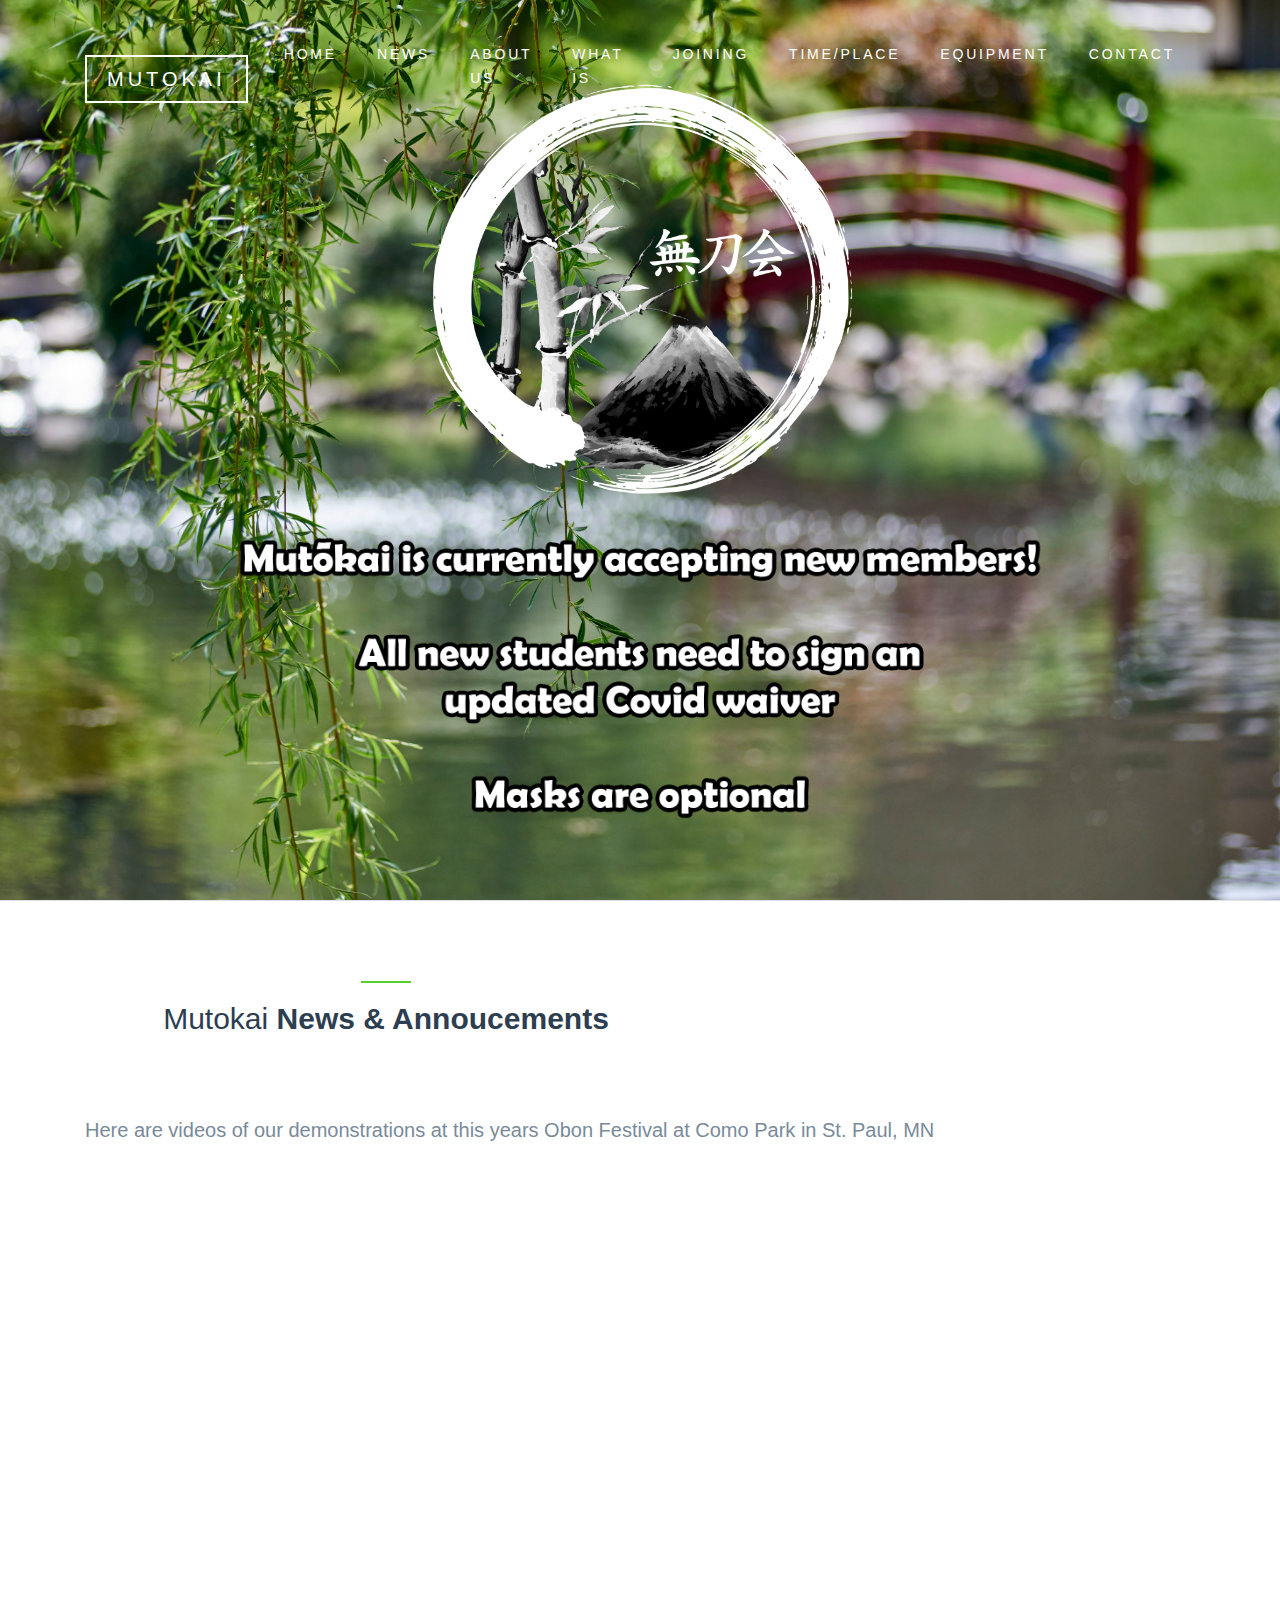
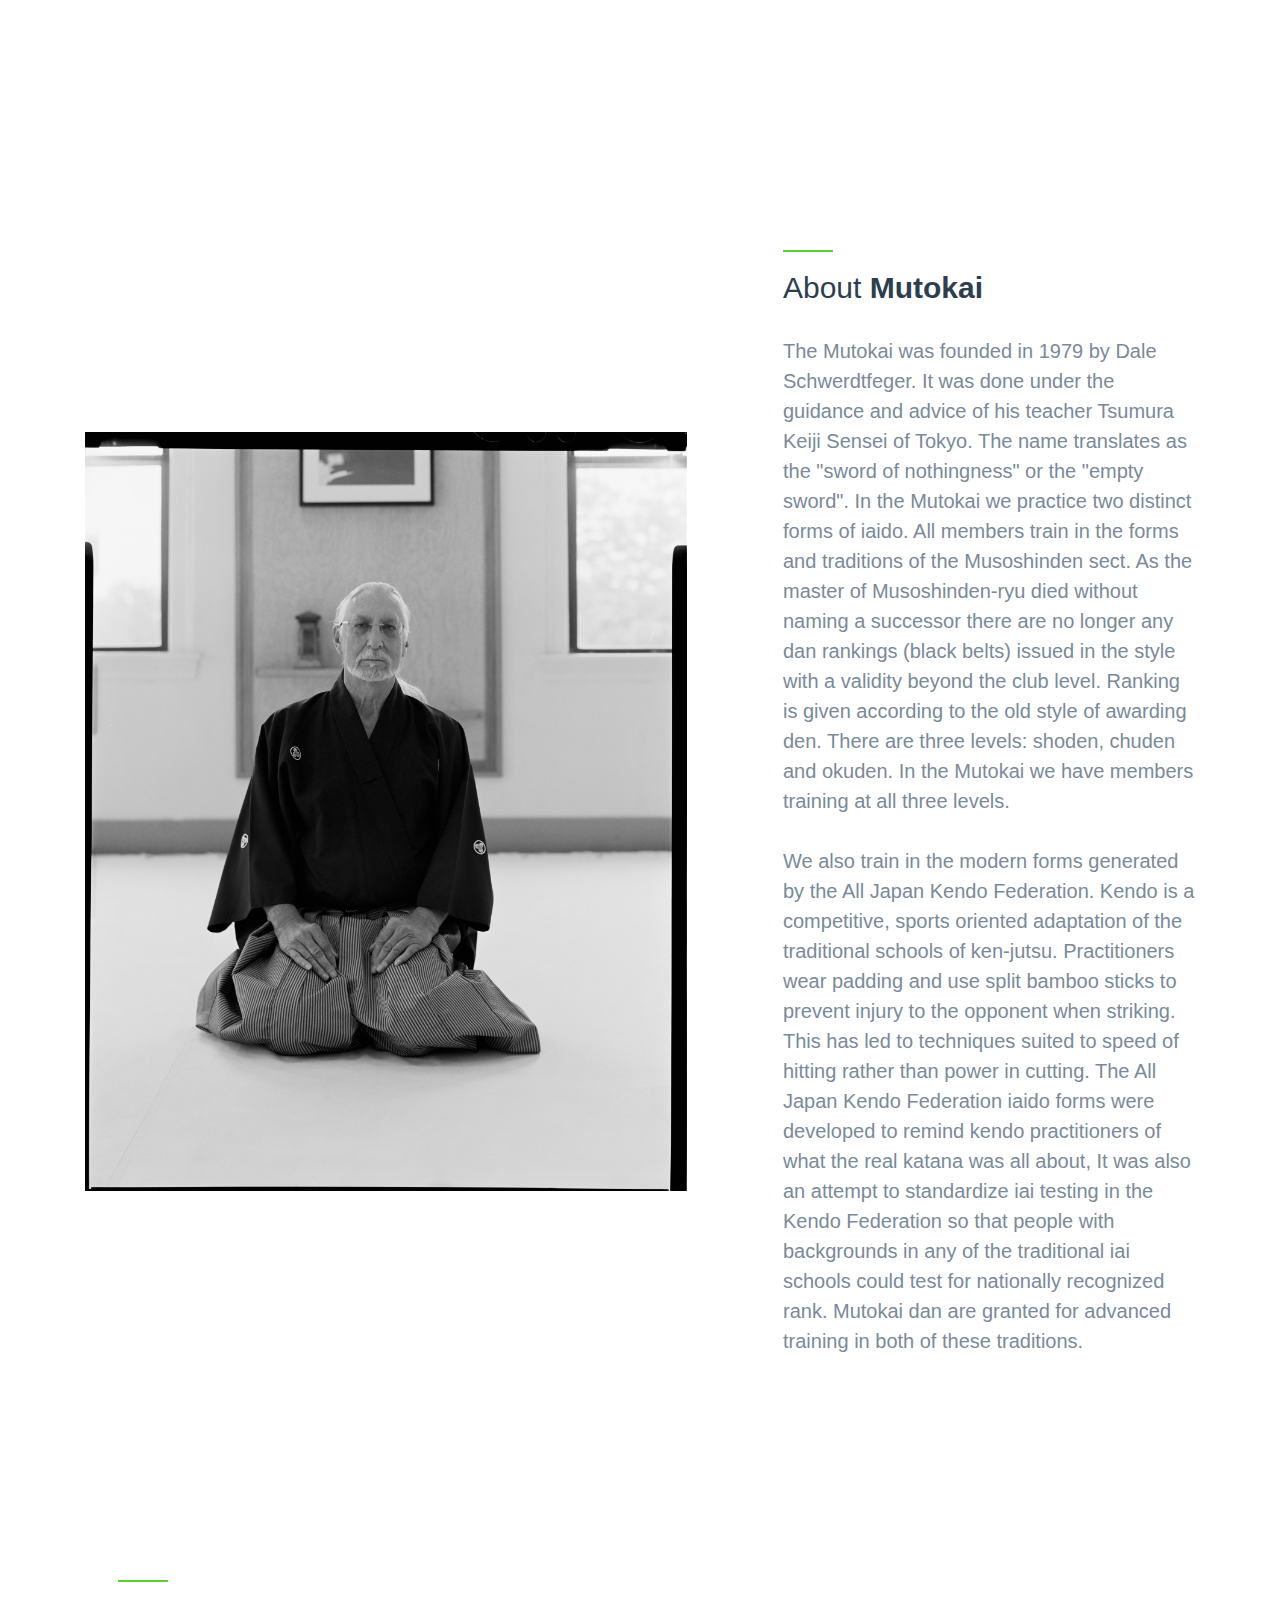
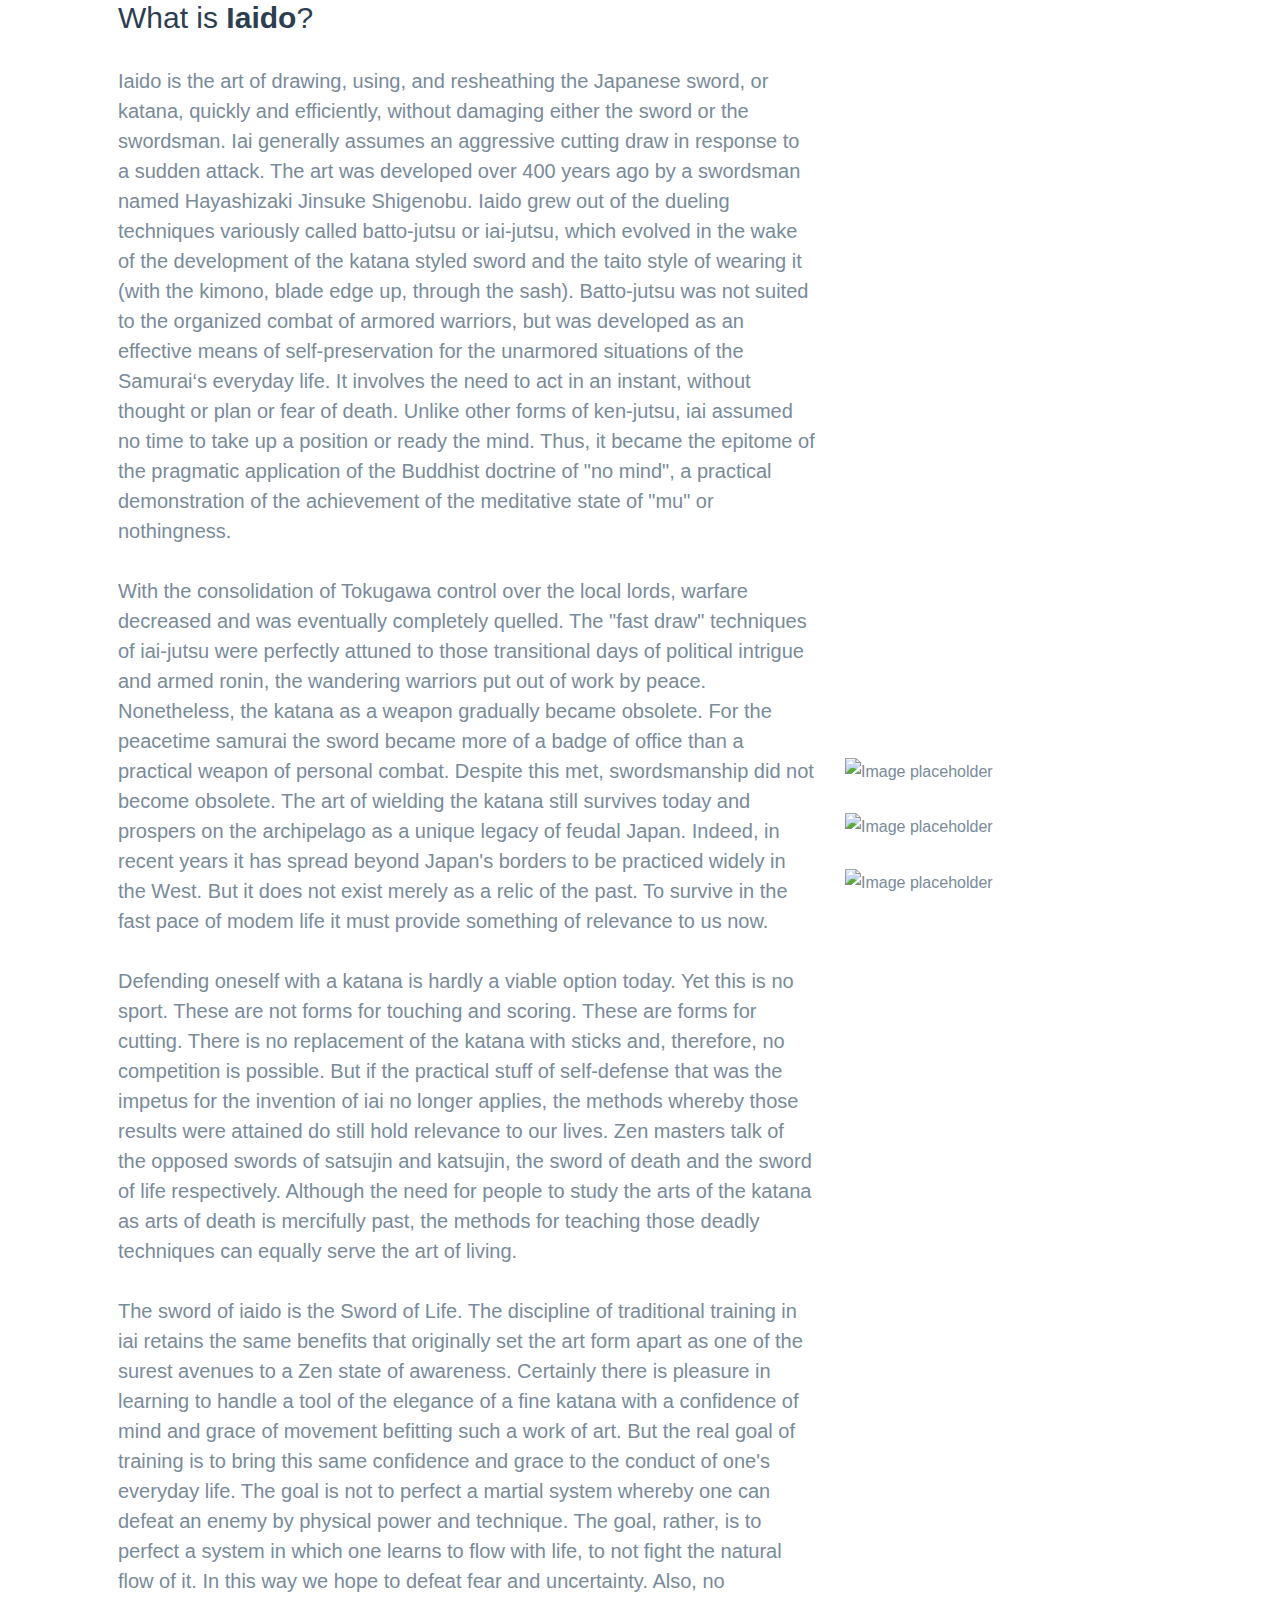
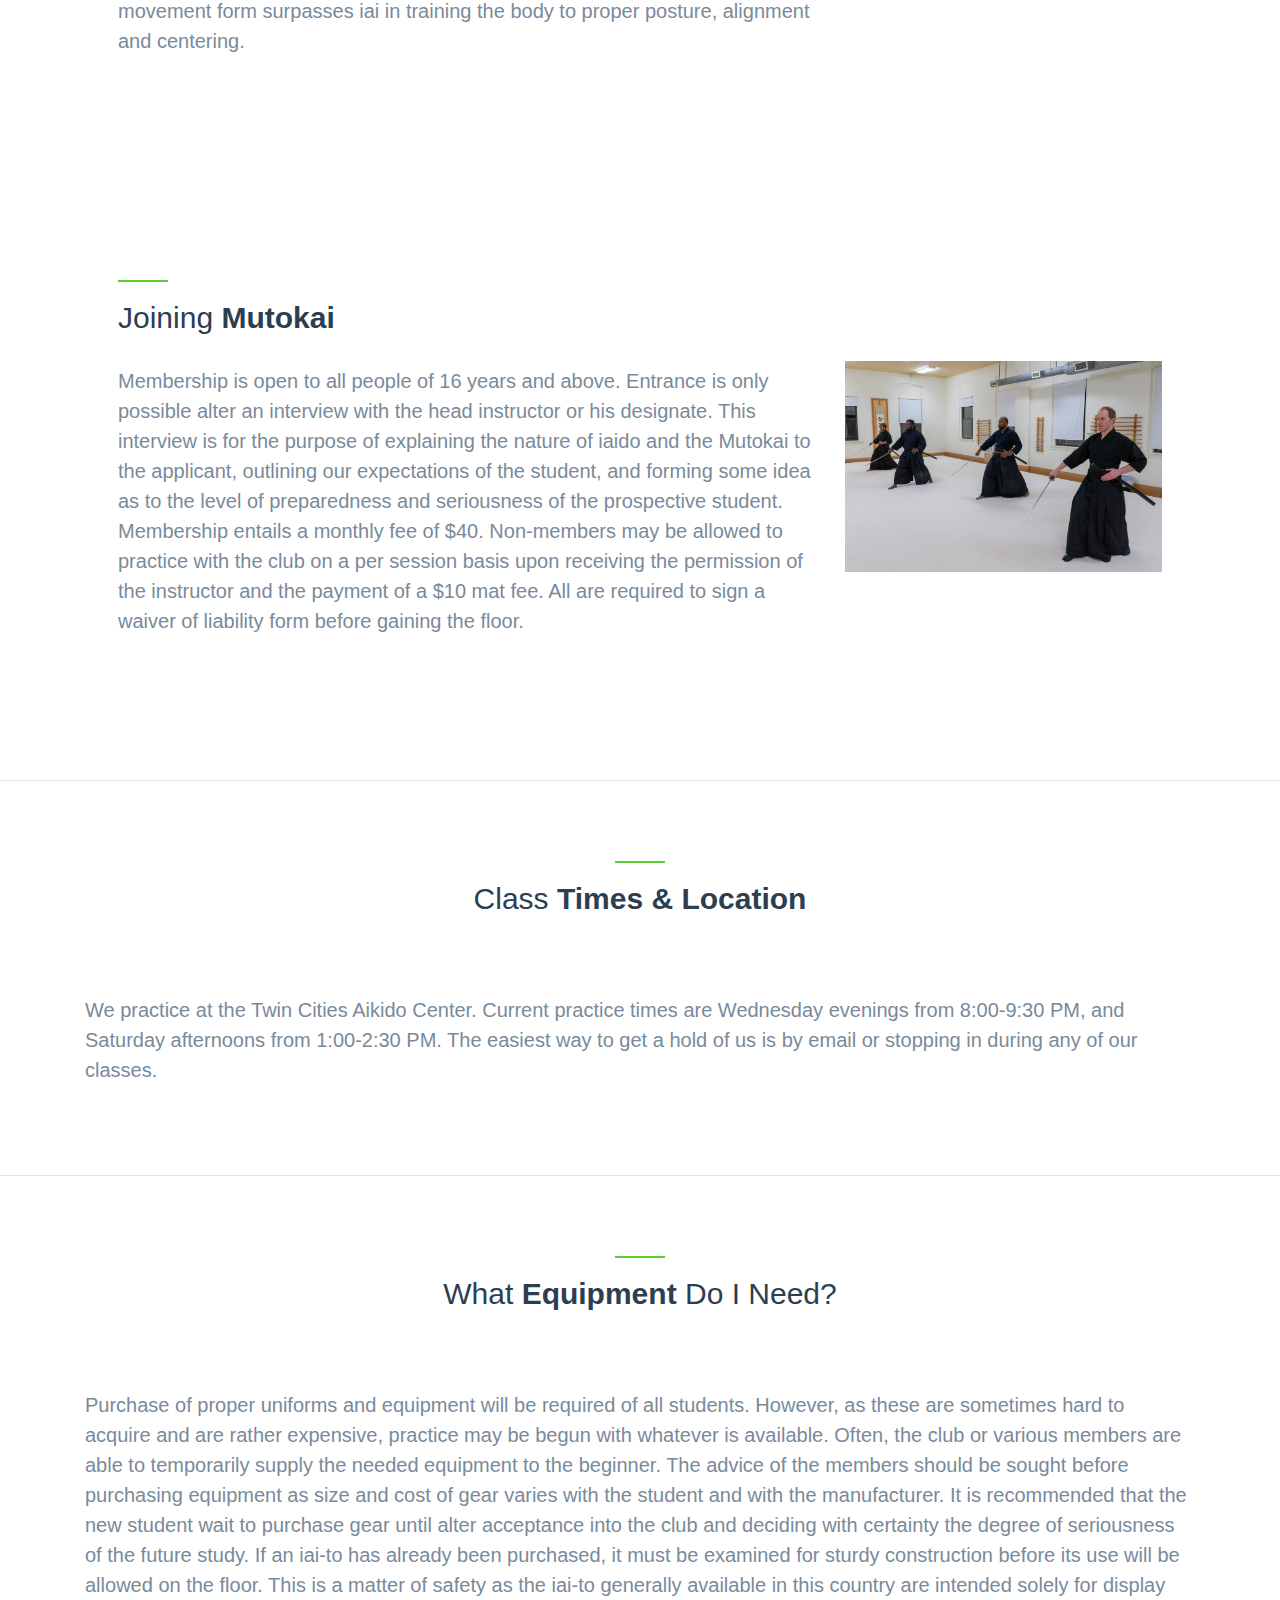
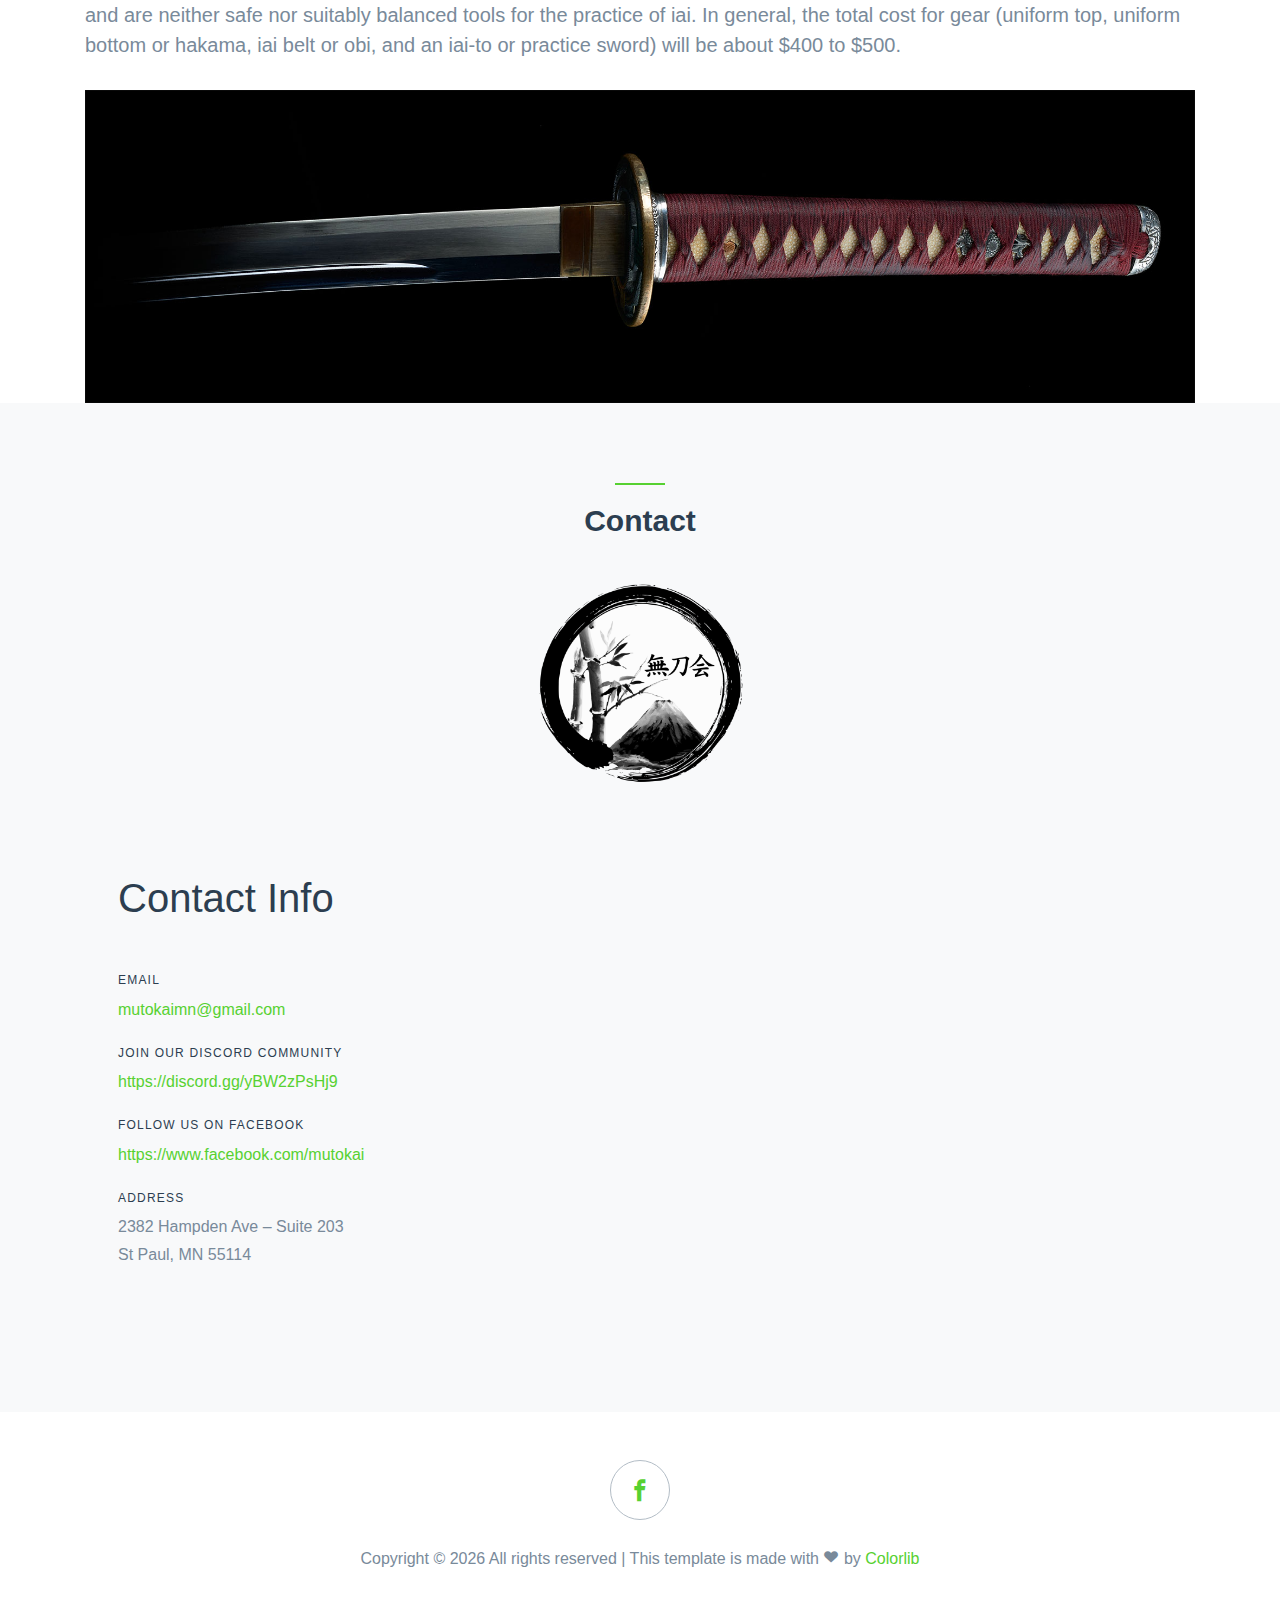
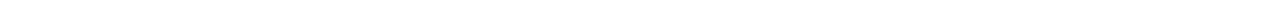
==== commit a1ea469d: "Removed first Demo Video" ====
--- a/index.html
+++ b/index.html
@@ -25,6 +25,11 @@
        }
     </style>
 
+    <!-- 
+      YouTube's embed code doesn't dynamically resize videos well, which makes 
+      the site look bad on mobile devices. This is a hack to put the videos
+      videos into a container that will cause the video to resize.
+    -->
     <style>
       .embed-container { position: relative; padding-bottom: 56.25%; height: 0; overflow: hidden; max-width: 100%; } 
       .embed-container iframe, .embed-container object, .embed-container embed { position: absolute; top: 0; left: 0; width: 100%; height: 100%; }
@@ -82,7 +87,11 @@
         </div>
           
         <div class="lead">Here are videos of our demonstrations at this years Obon Festival at Como Park in St. Paul, MN
-          <div class="embed-container"><iframe src="https://www.youtube.com/embed/XWu4bnZHyVI" title="YouTube video player" frameborder="0" allow="accelerometer; autoplay; clipboard-write; encrypted-media; gyroscope; picture-in-picture" allowfullscreen></iframe></div><br>
+          <!--
+            By embedding the videos in an embed-container, they resize properly
+            on mobile devices. See the <style> embed towards the top of this
+            file for the CSS.
+          -->
           <div class="embed-container"><iframe src="https://www.youtube.com/embed/_R6roxUyCHE" title="YouTube video player" frameborder="0" allow="accelerometer; autoplay; clipboard-write; encrypted-media; gyroscope; picture-in-picture" allowfullscreen></iframe></div>
             </div>
            </div>
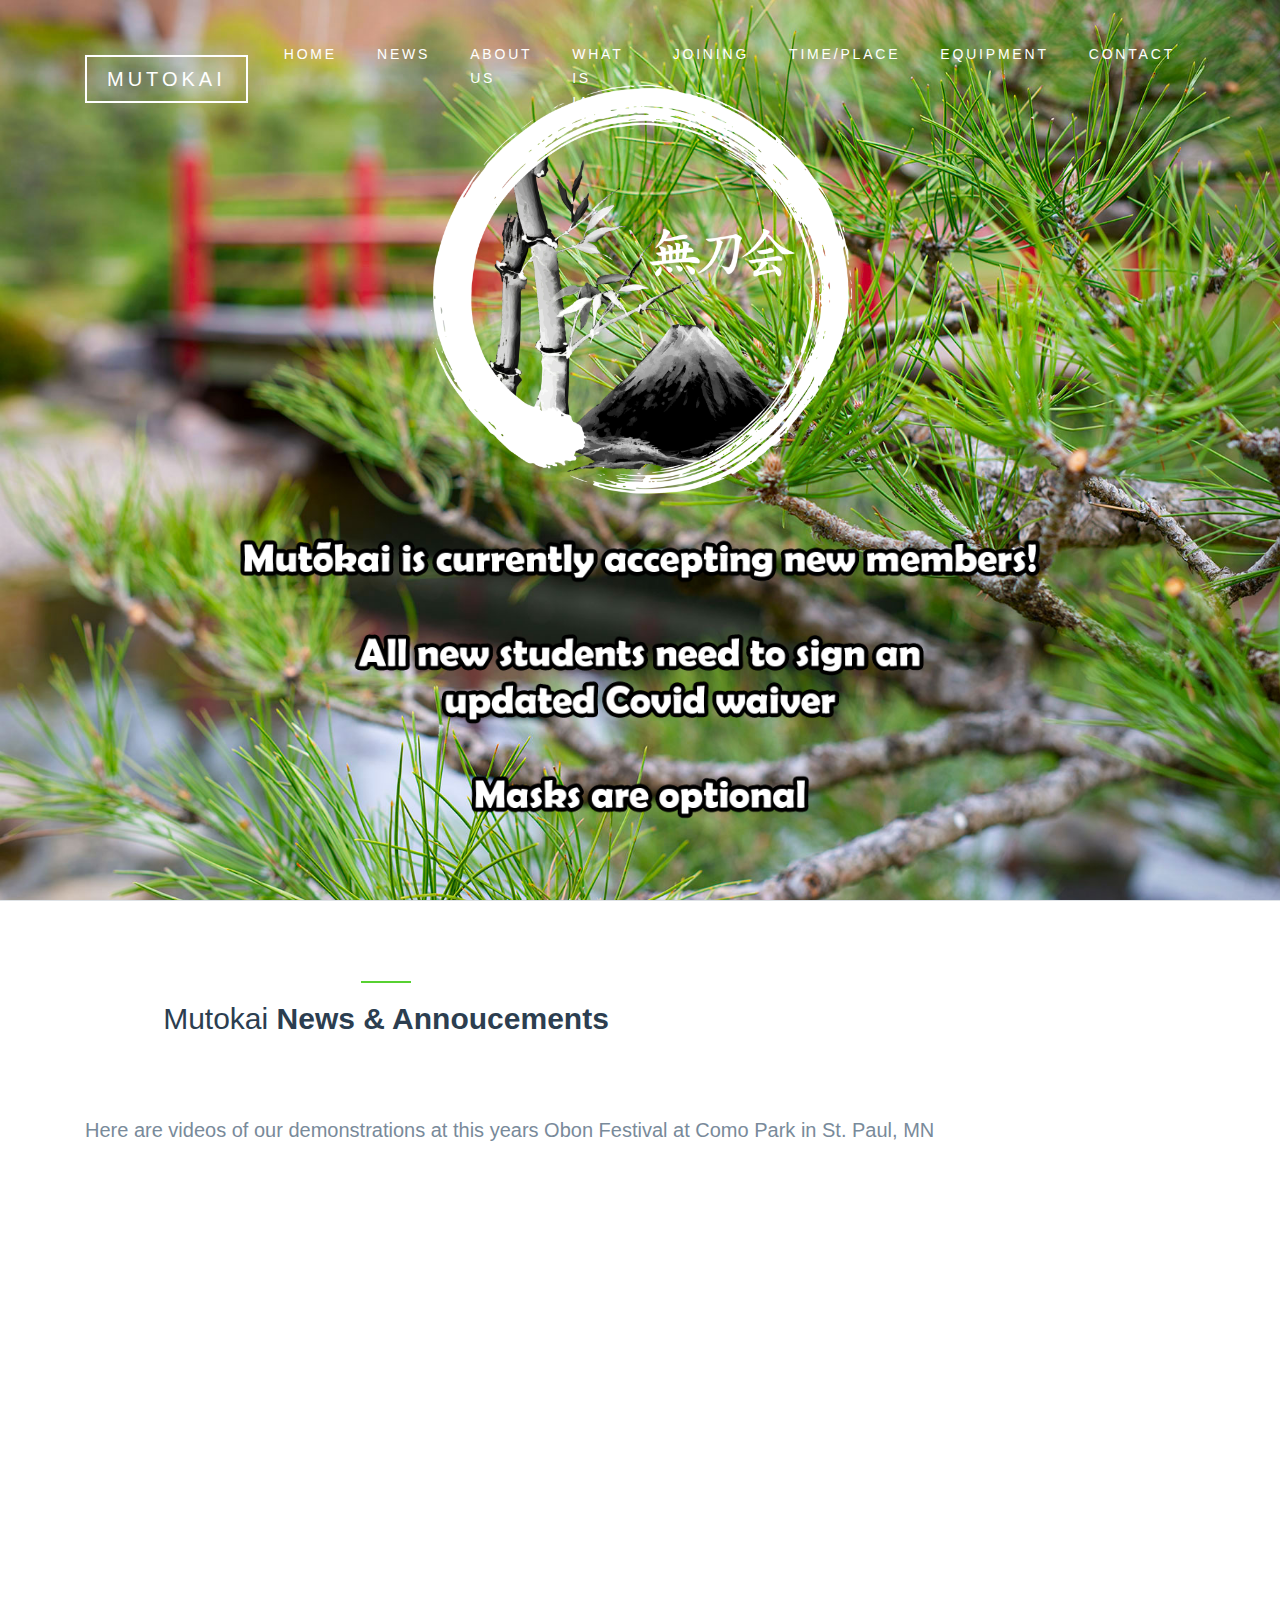
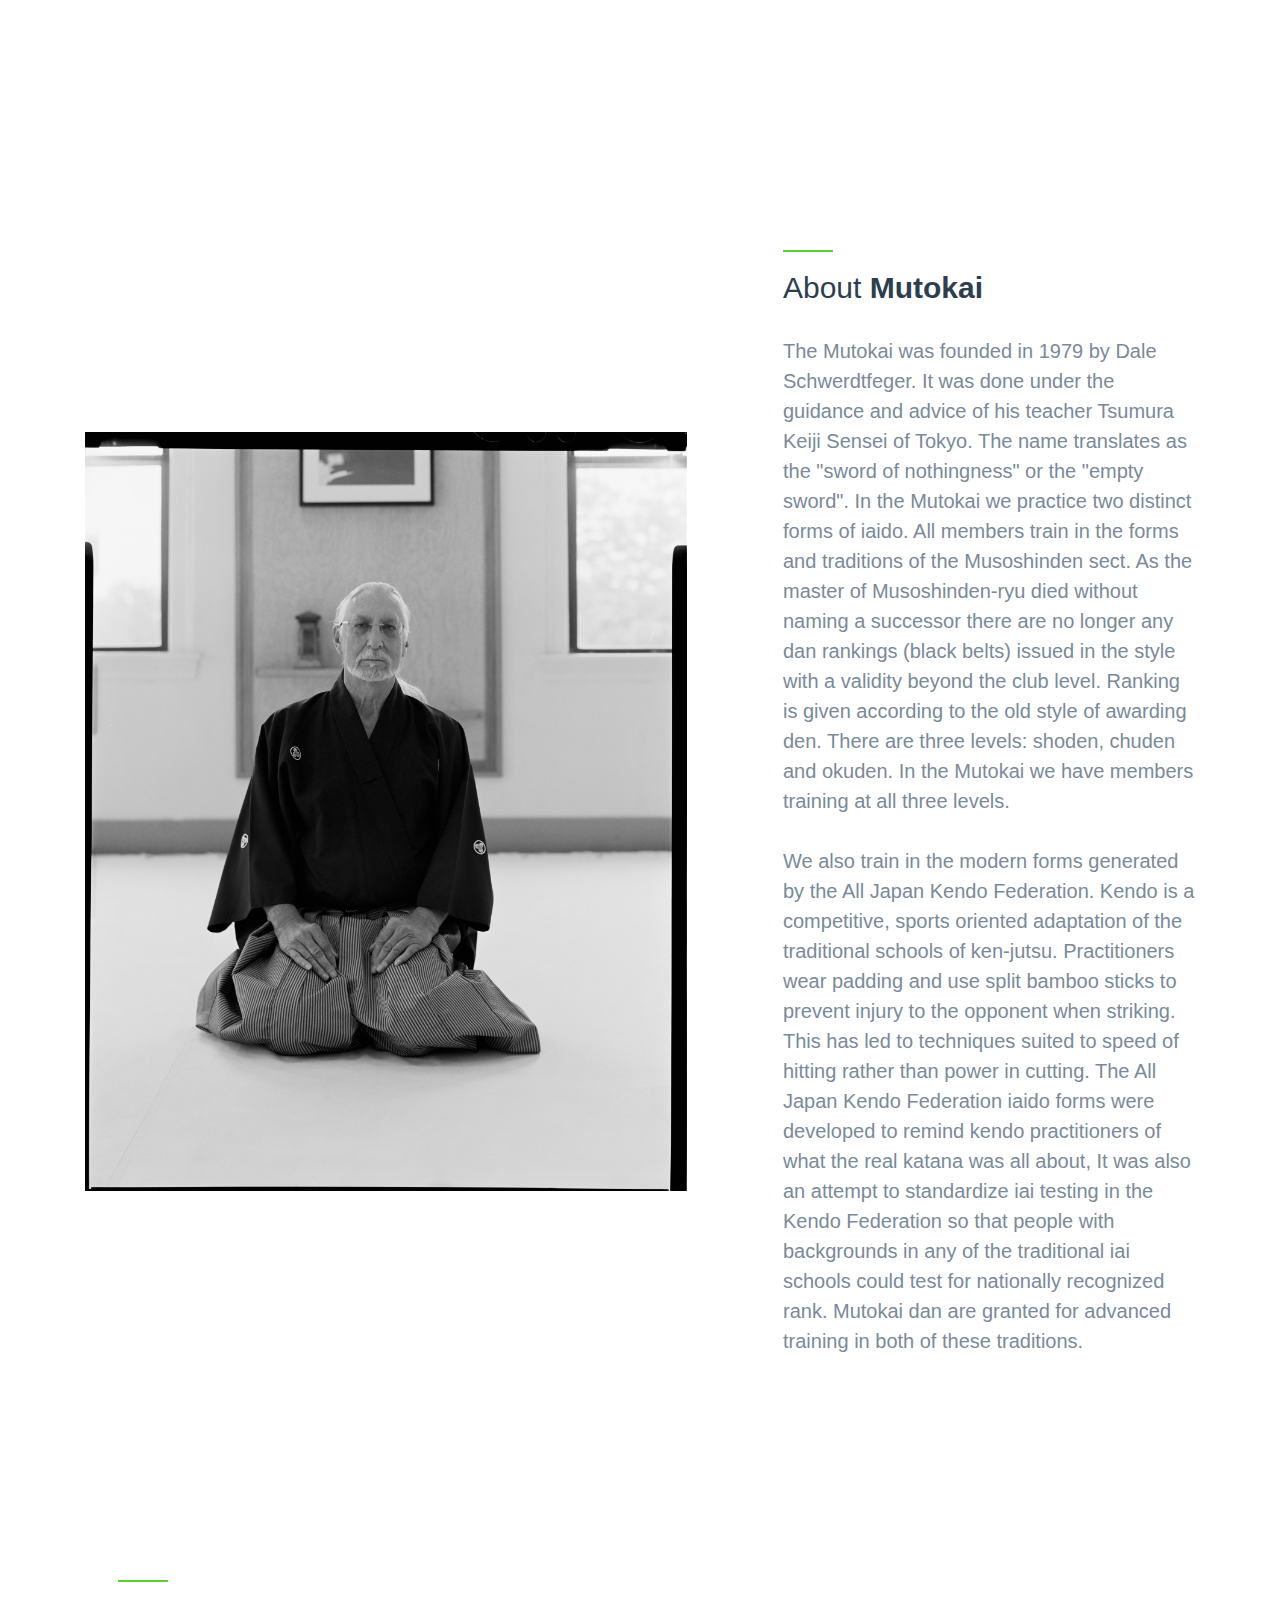
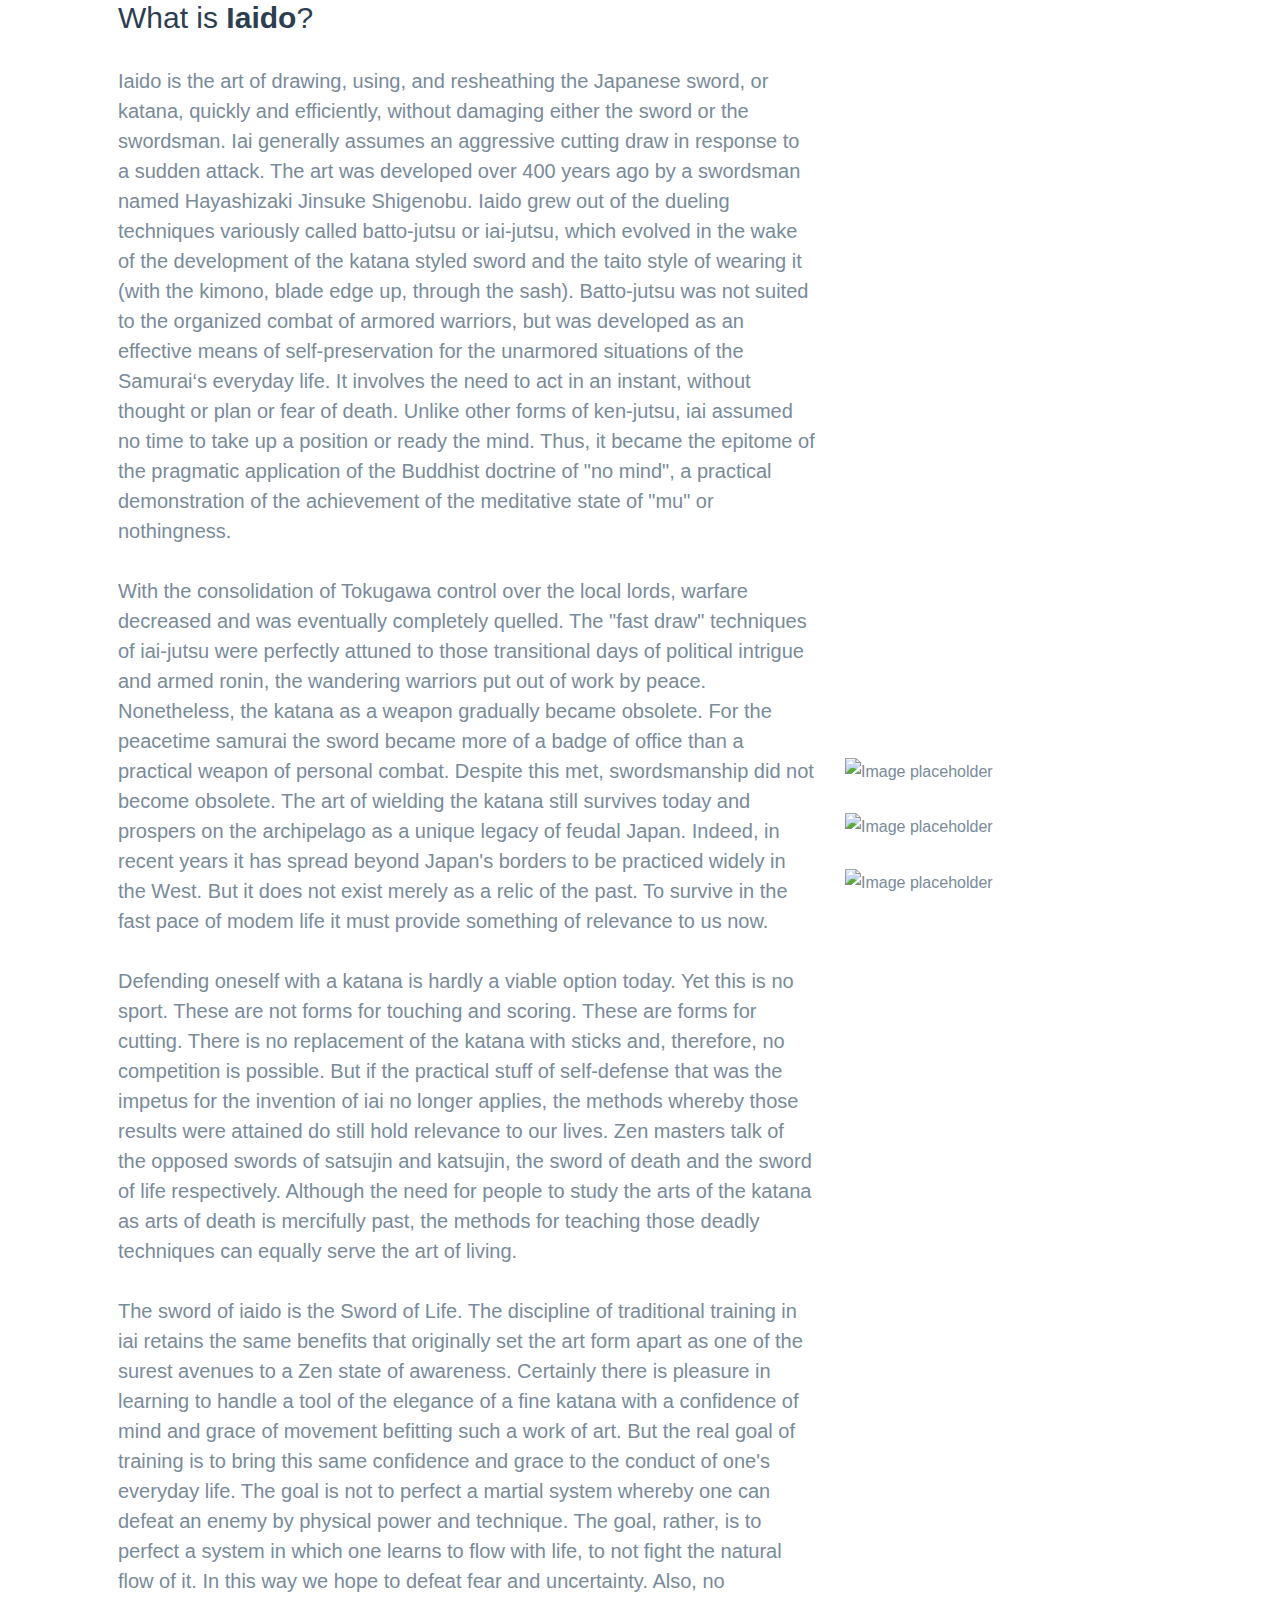
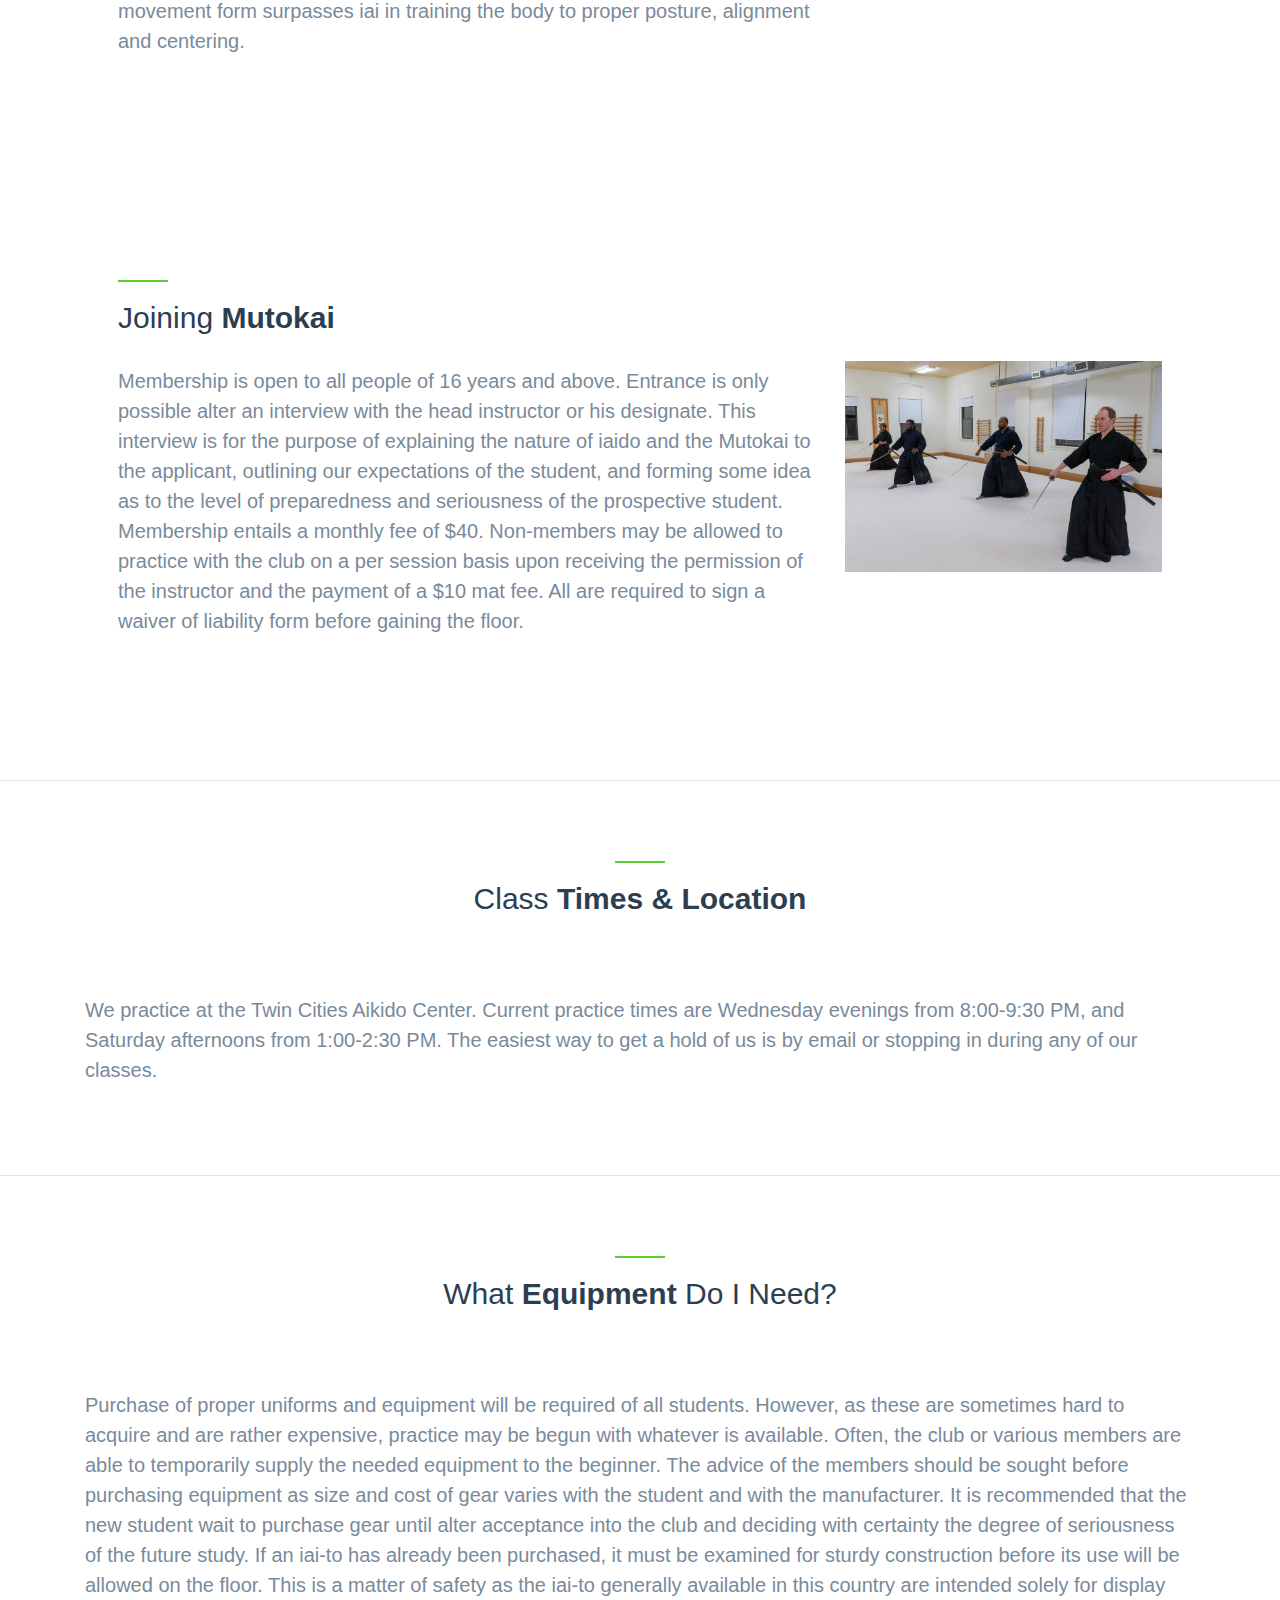
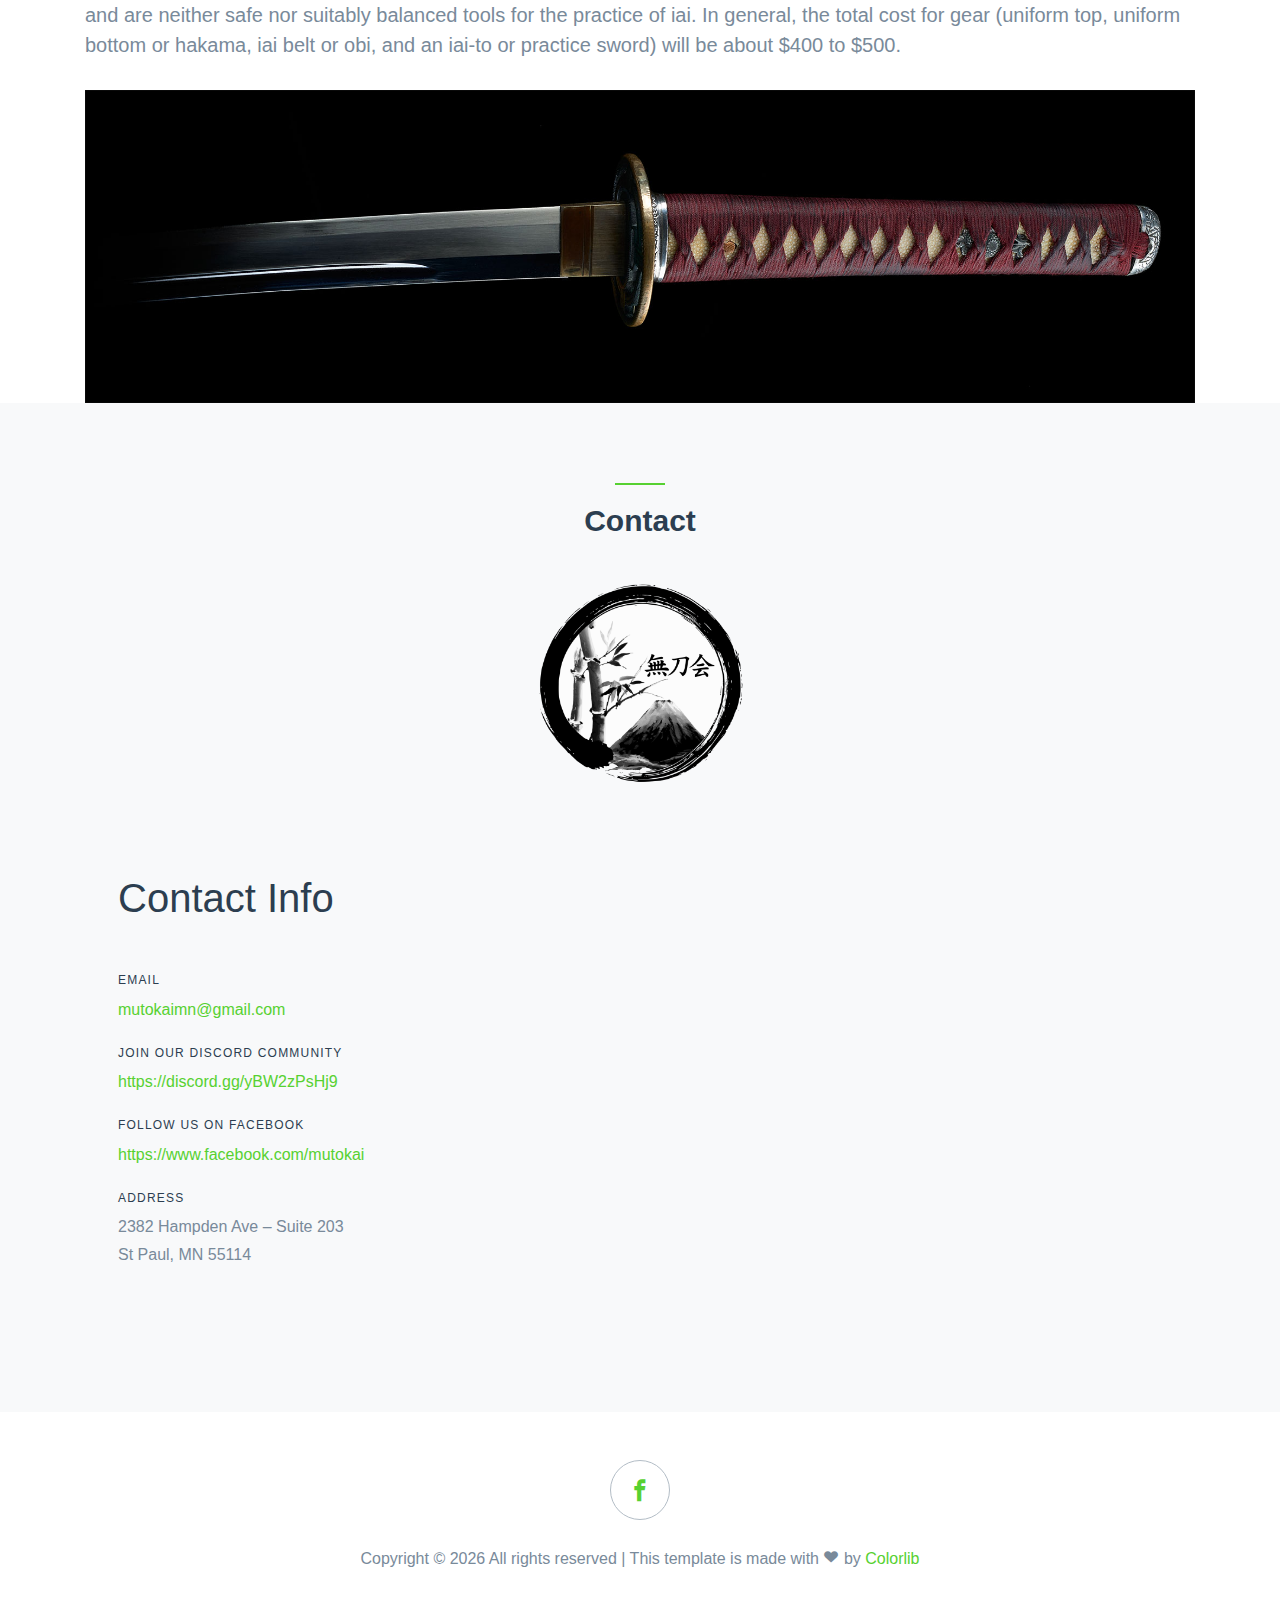
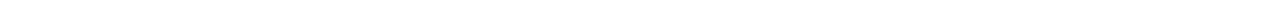
==== commit a686030c: "Changed background image" ====
--- a/index.html
+++ b/index.html
@@ -66,7 +66,7 @@
 
    
     
-    <section class="site-hero" style="background-image: url(images/image_1.jpg);" id="section-home" data-stellar-background-ratio="0.5">
+    <section class="site-hero" style="background-image: url(images/image_4.jpg);" id="section-home" data-stellar-background-ratio="0.5">
       <div class="container">
         <div class="row intro-text align-items-center justify-content-center">
           <div class="col-md-10 text-center">
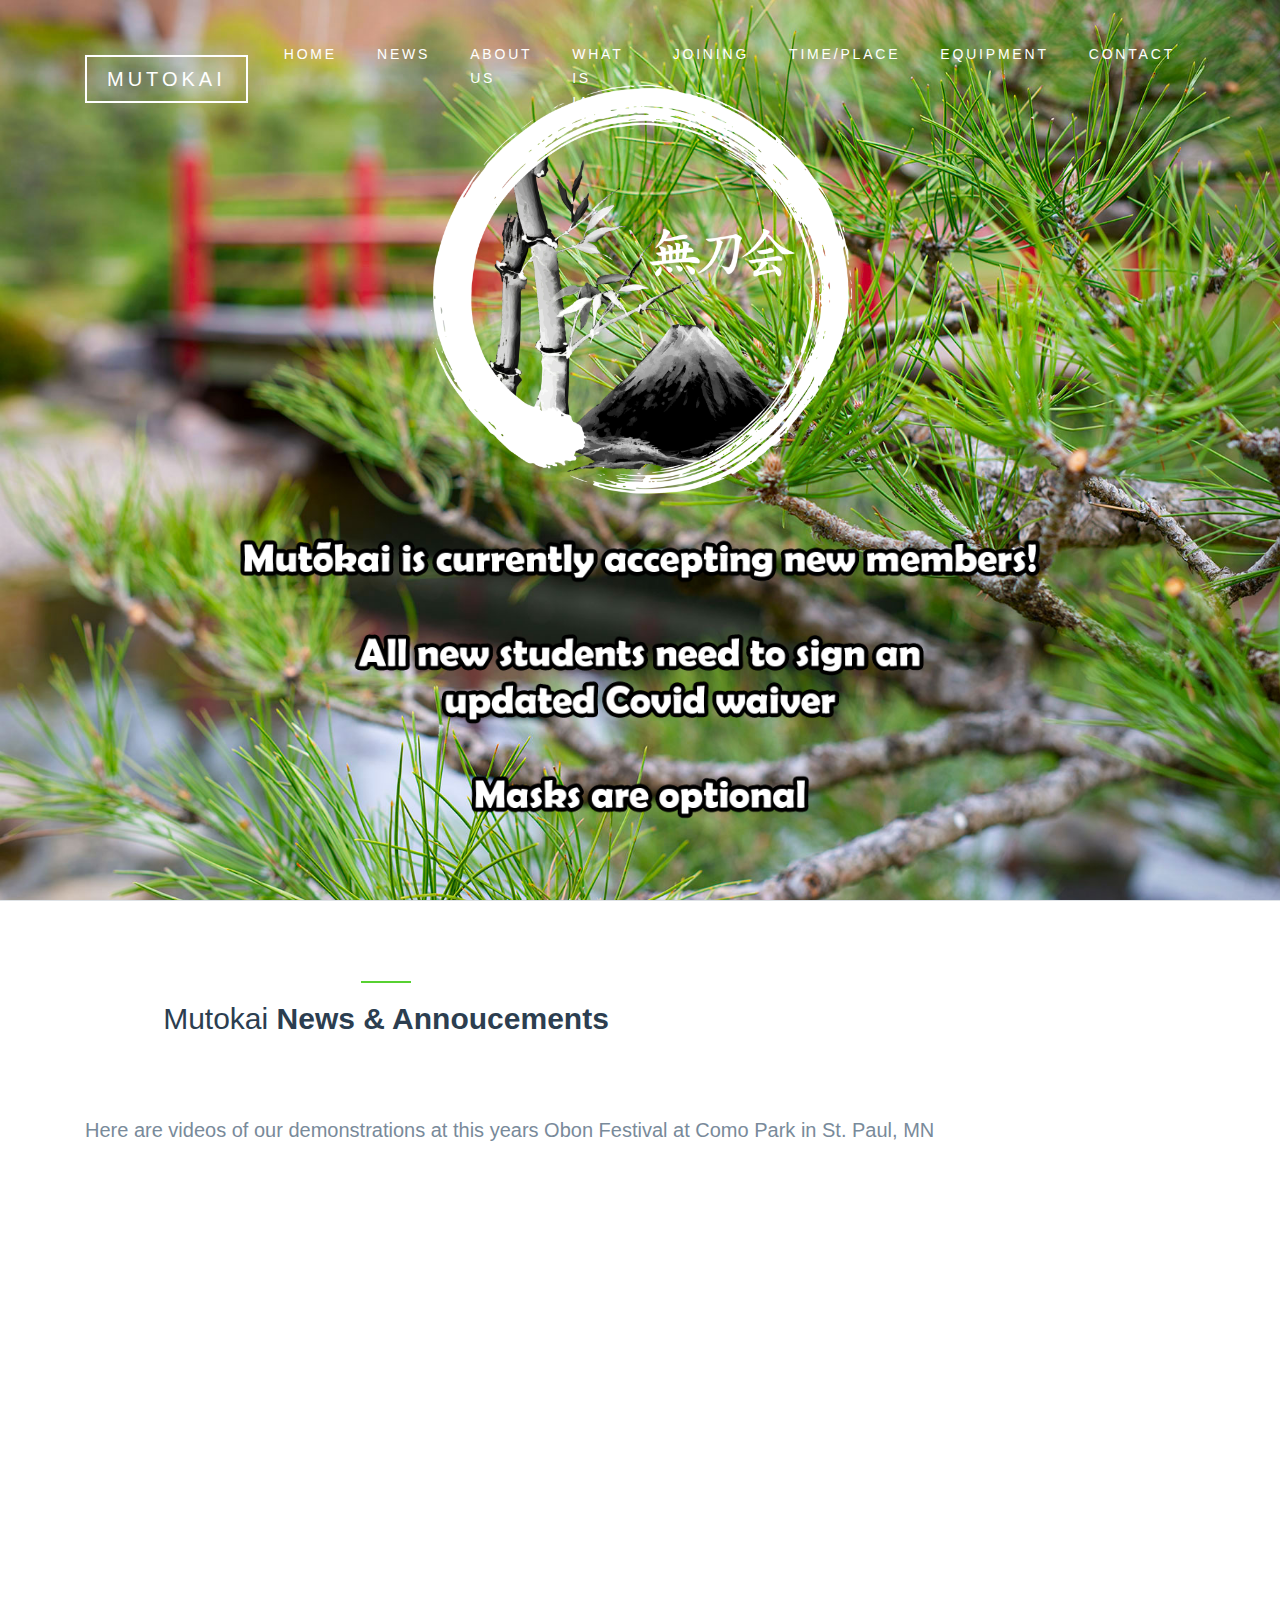
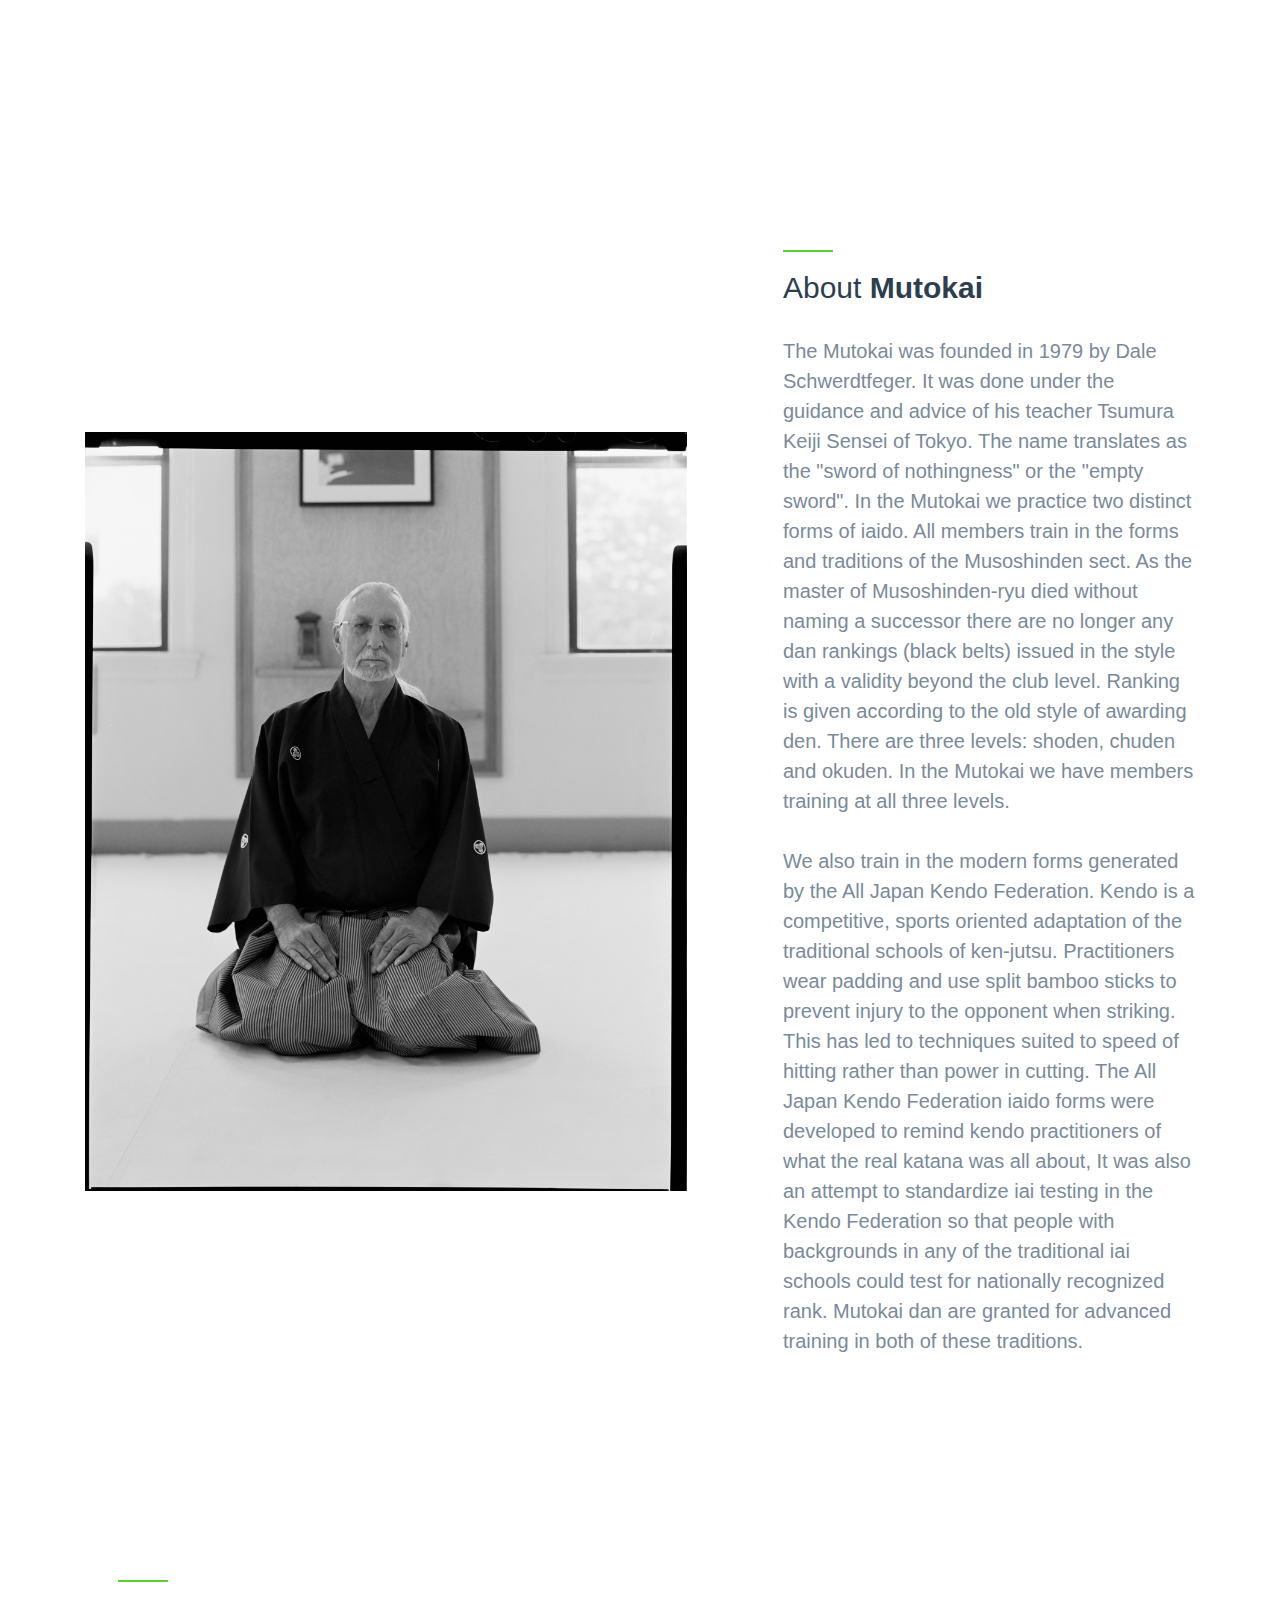
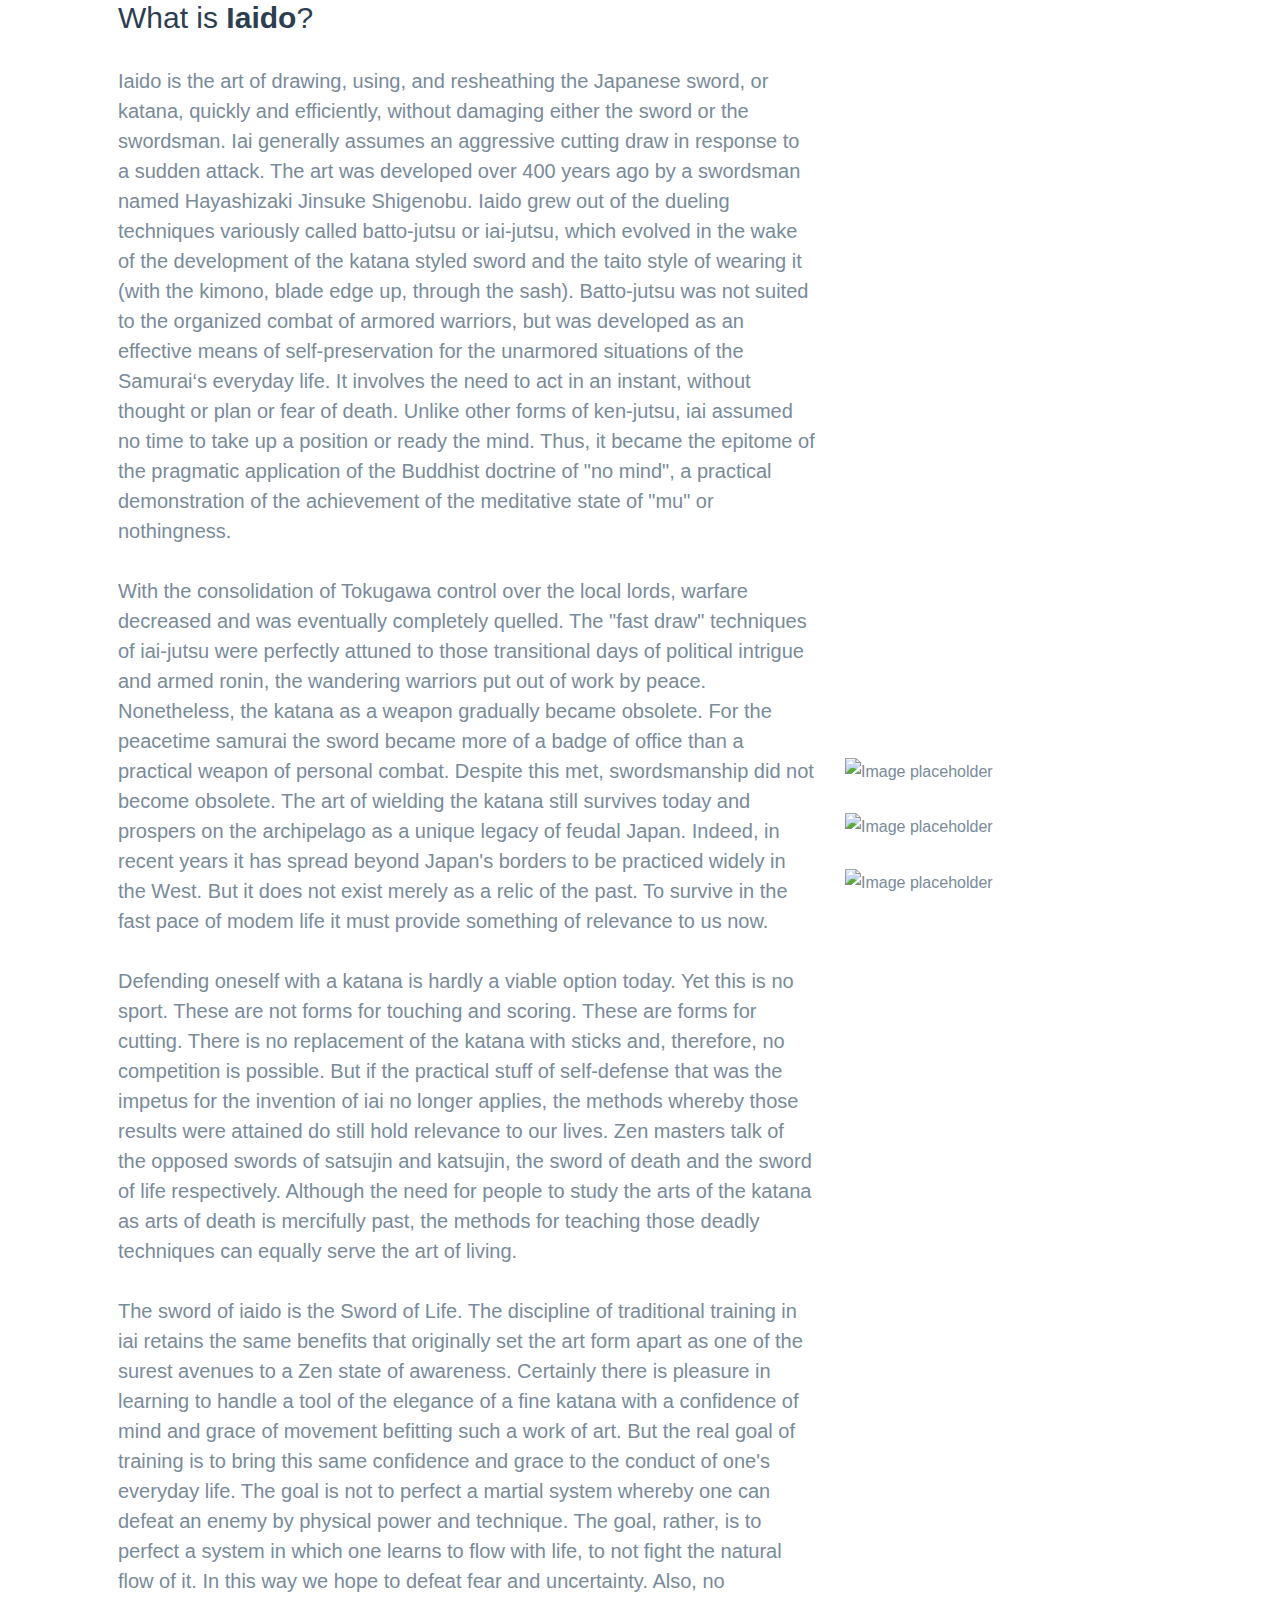
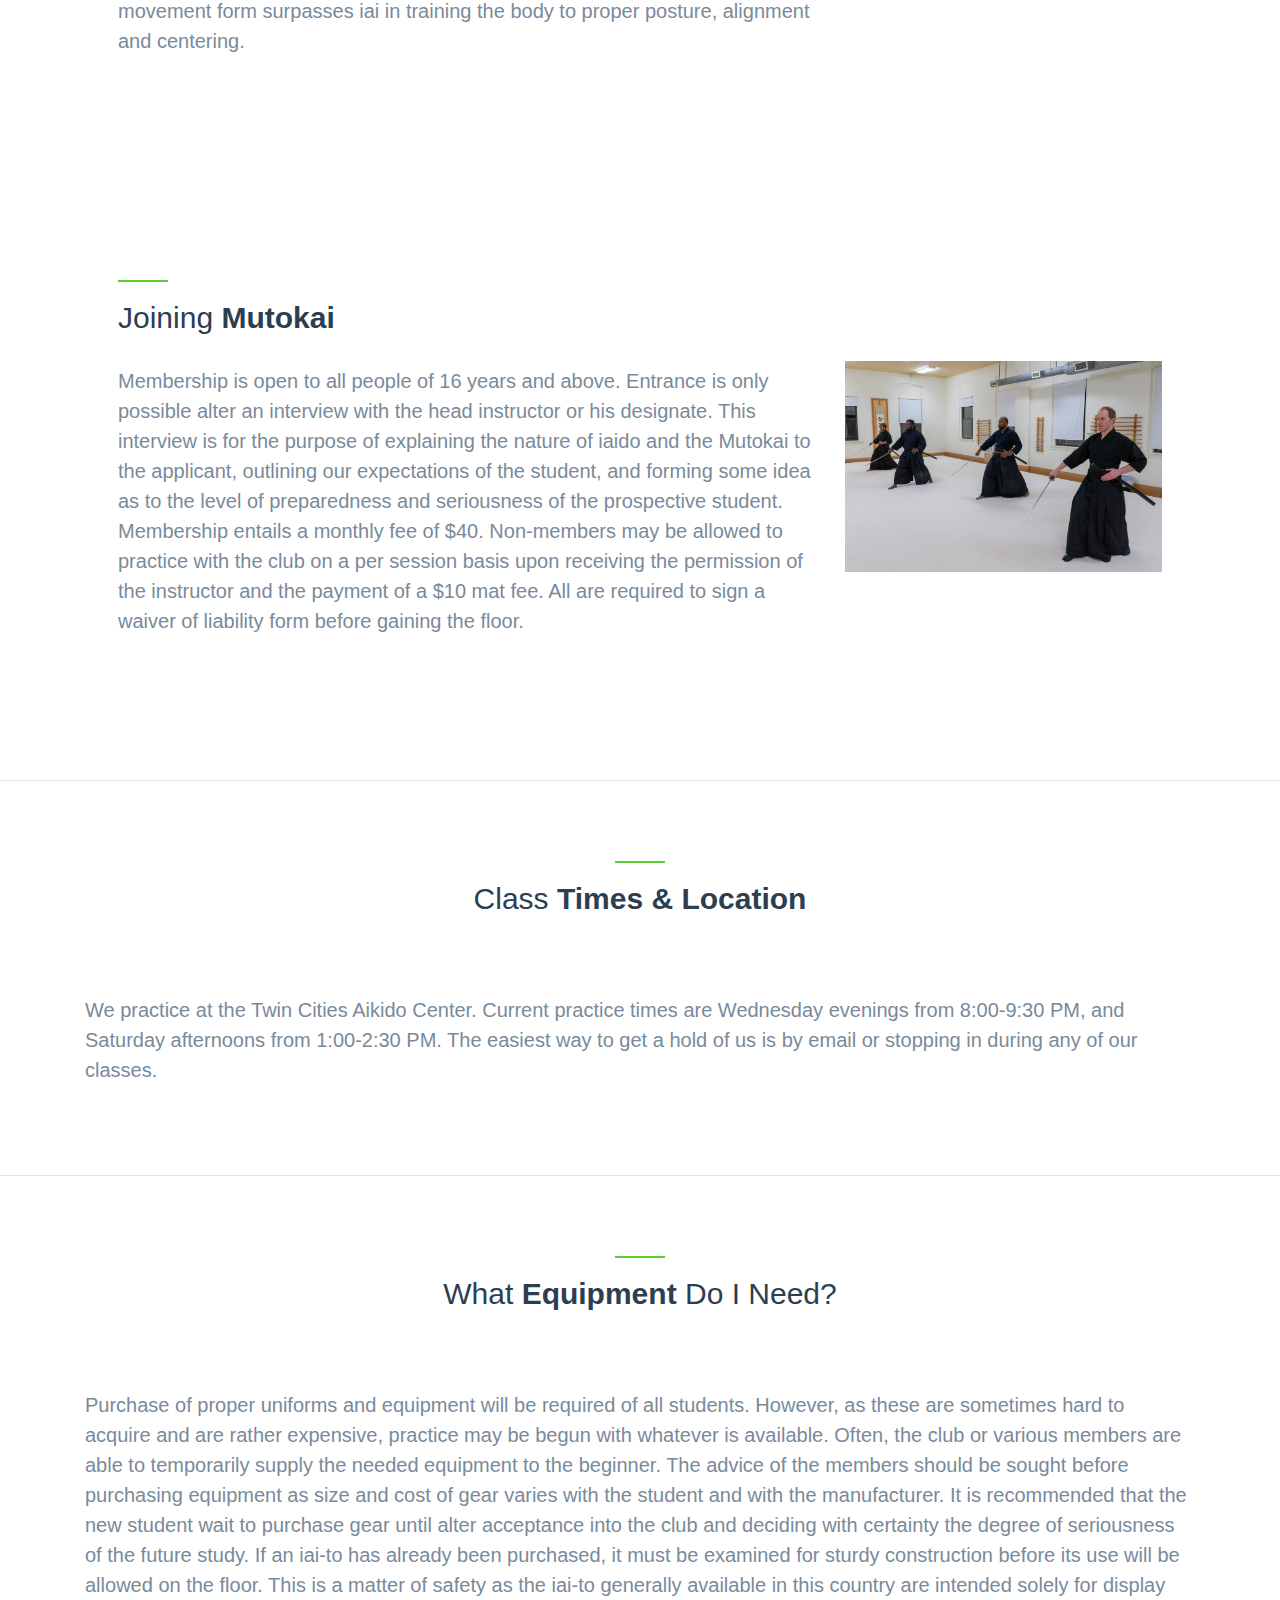
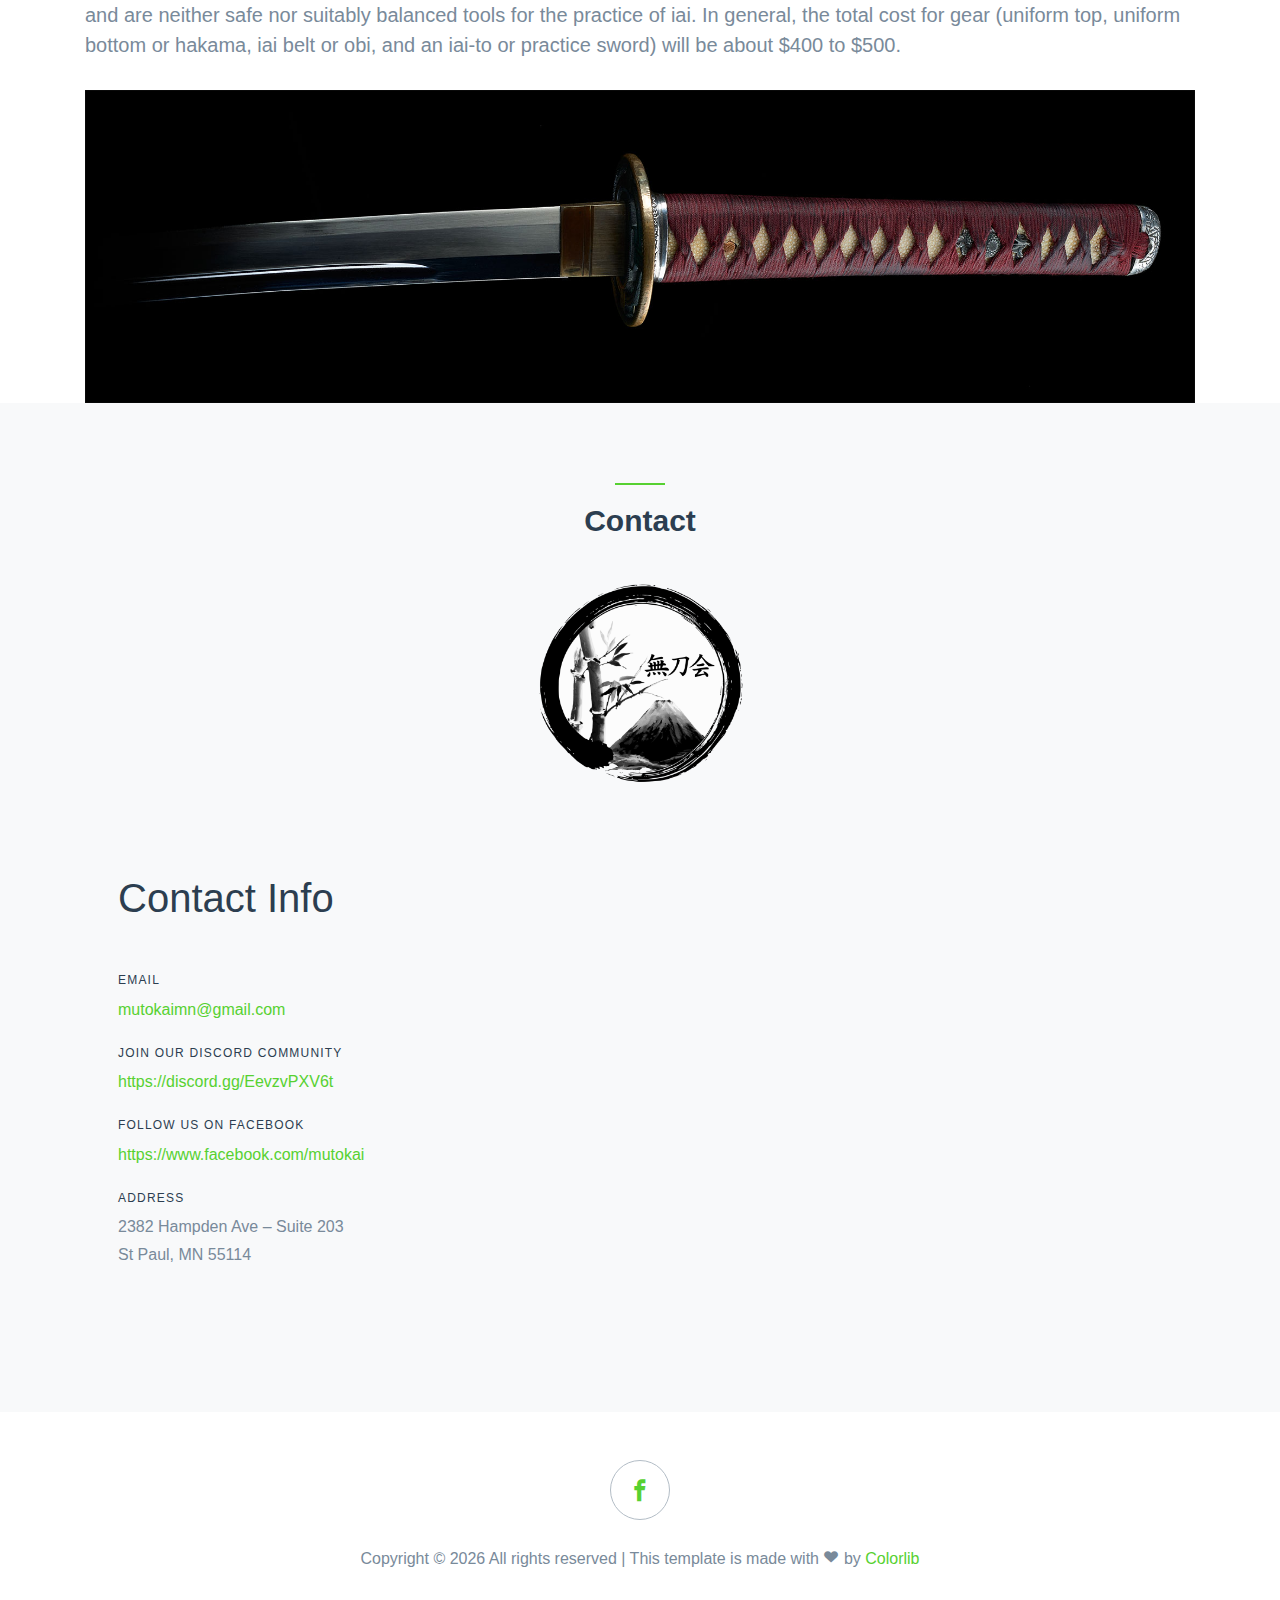
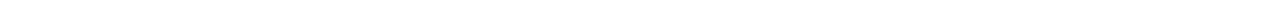
==== commit e07447af: "Updated Discord link" ====
--- a/index.html
+++ b/index.html
@@ -223,7 +223,7 @@
                   <a href="mailto:mutokaimn@gmail.com">mutokaimn@gmail.com</a>
               </li>
                 <li><span class="text-uppercase">Join our Discord Community</span>
-                    <a href="https://discord.gg/yBW2zPsHj9">https://discord.gg/yBW2zPsHj9</a>
+                    <a href="https://discord.gg/EevzvPXV6t">https://discord.gg/EevzvPXV6t</a>
                 </li>
                 <li><span class="text-uppercase">Follow Us on Facebook</span>
                     <a href="https://www.facebook.com/mutokai">https://www.facebook.com/mutokai</a>
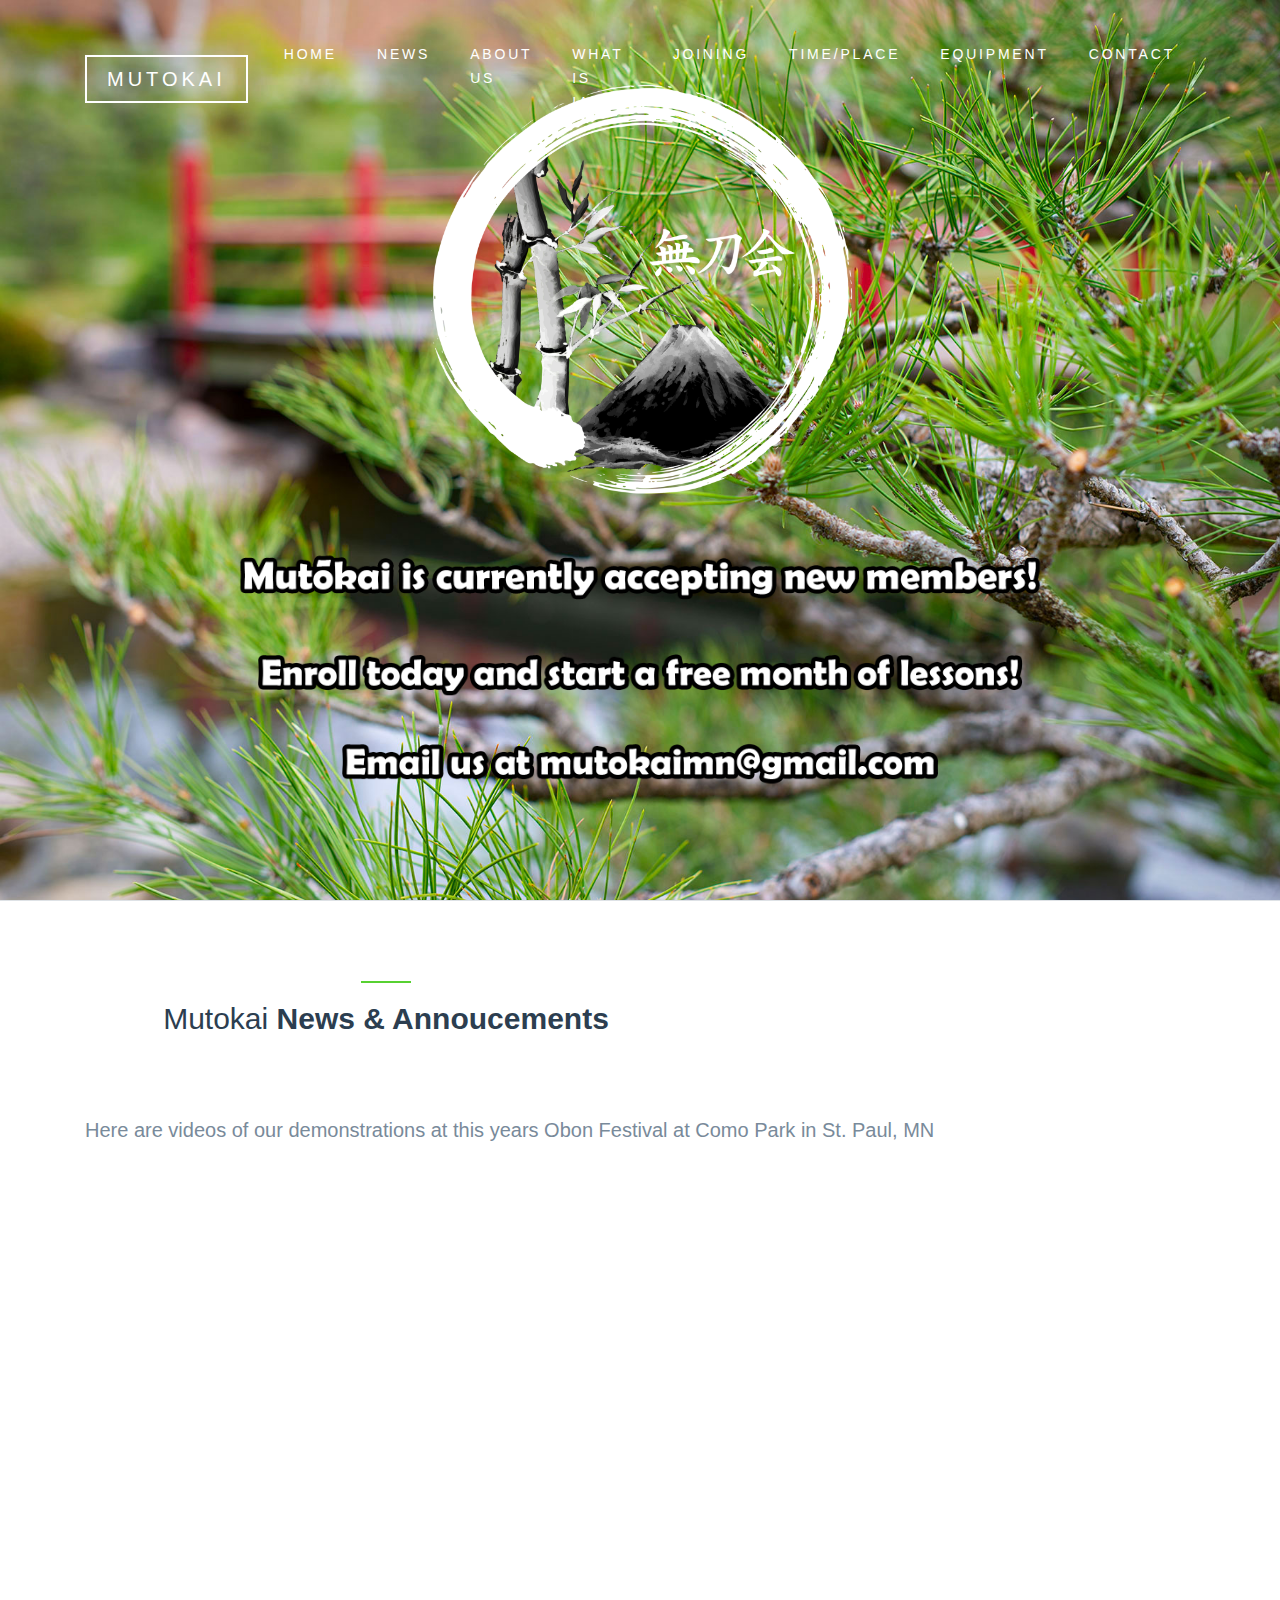
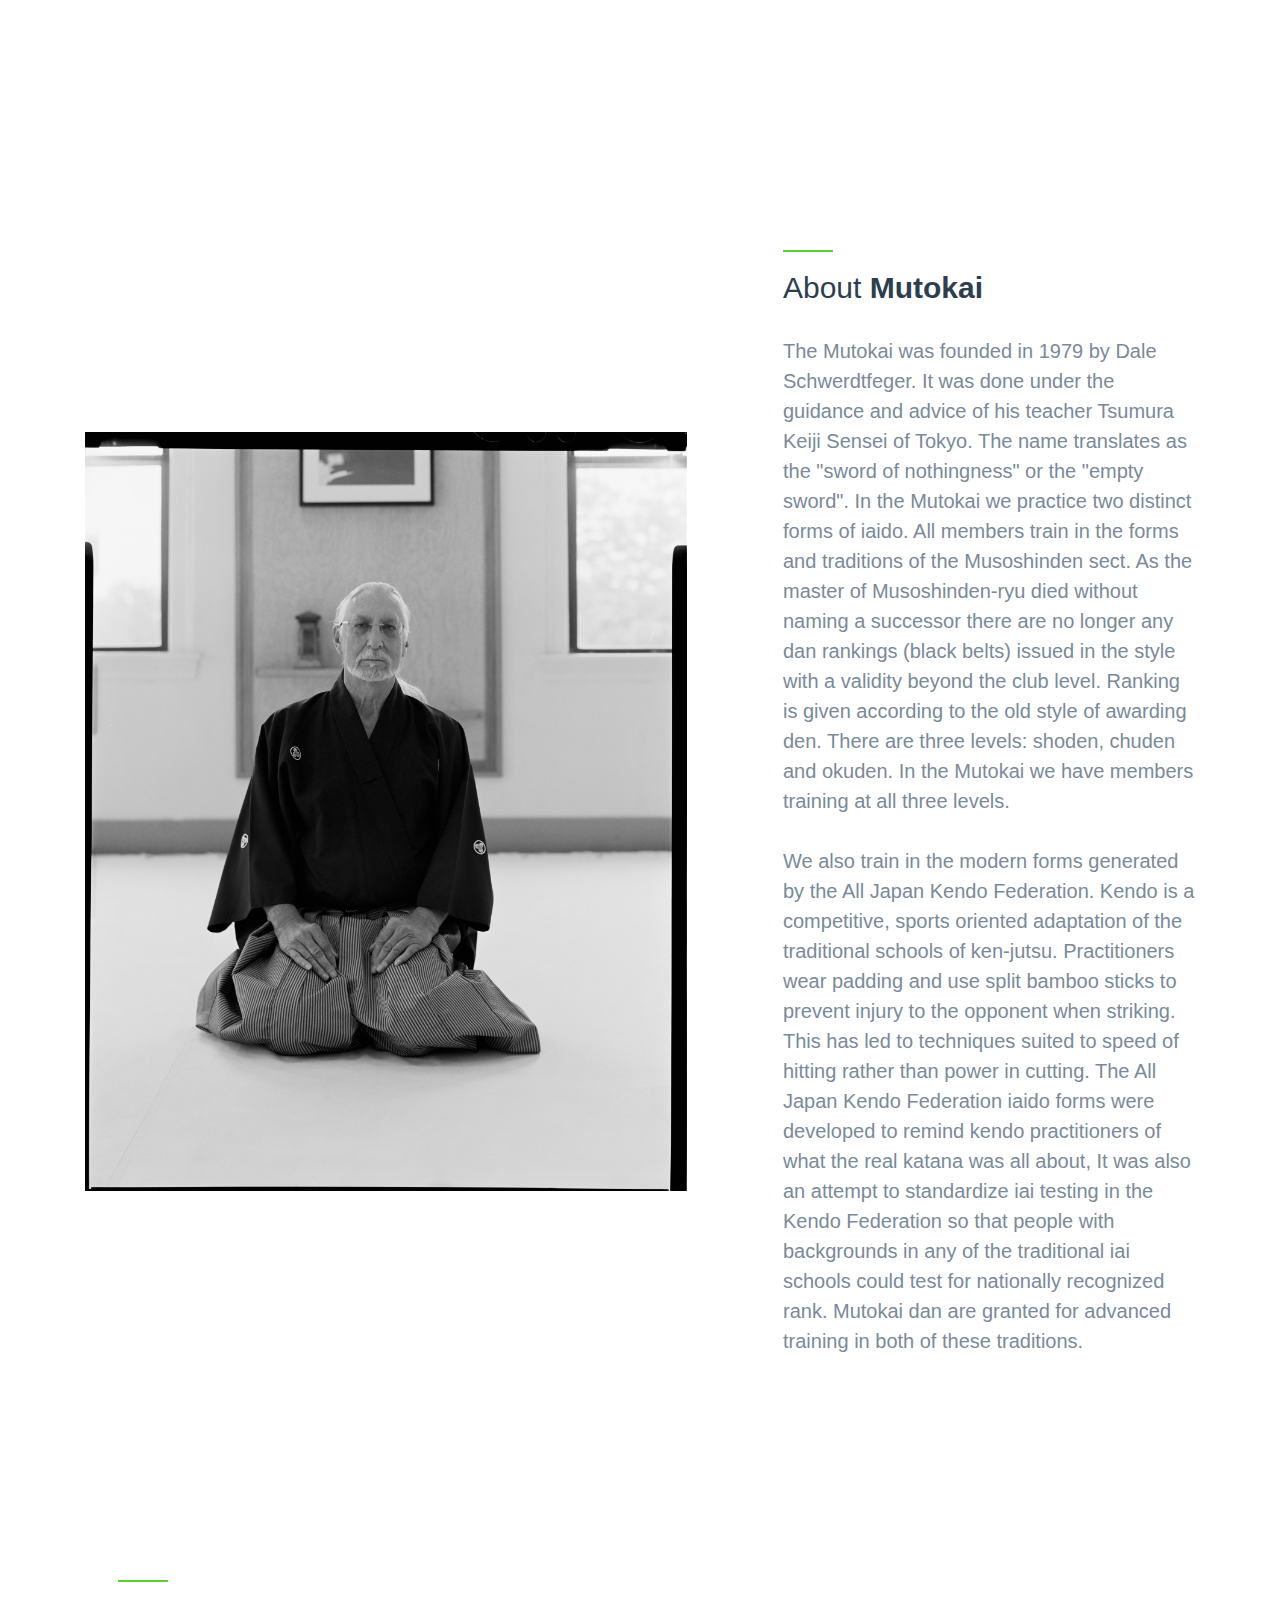
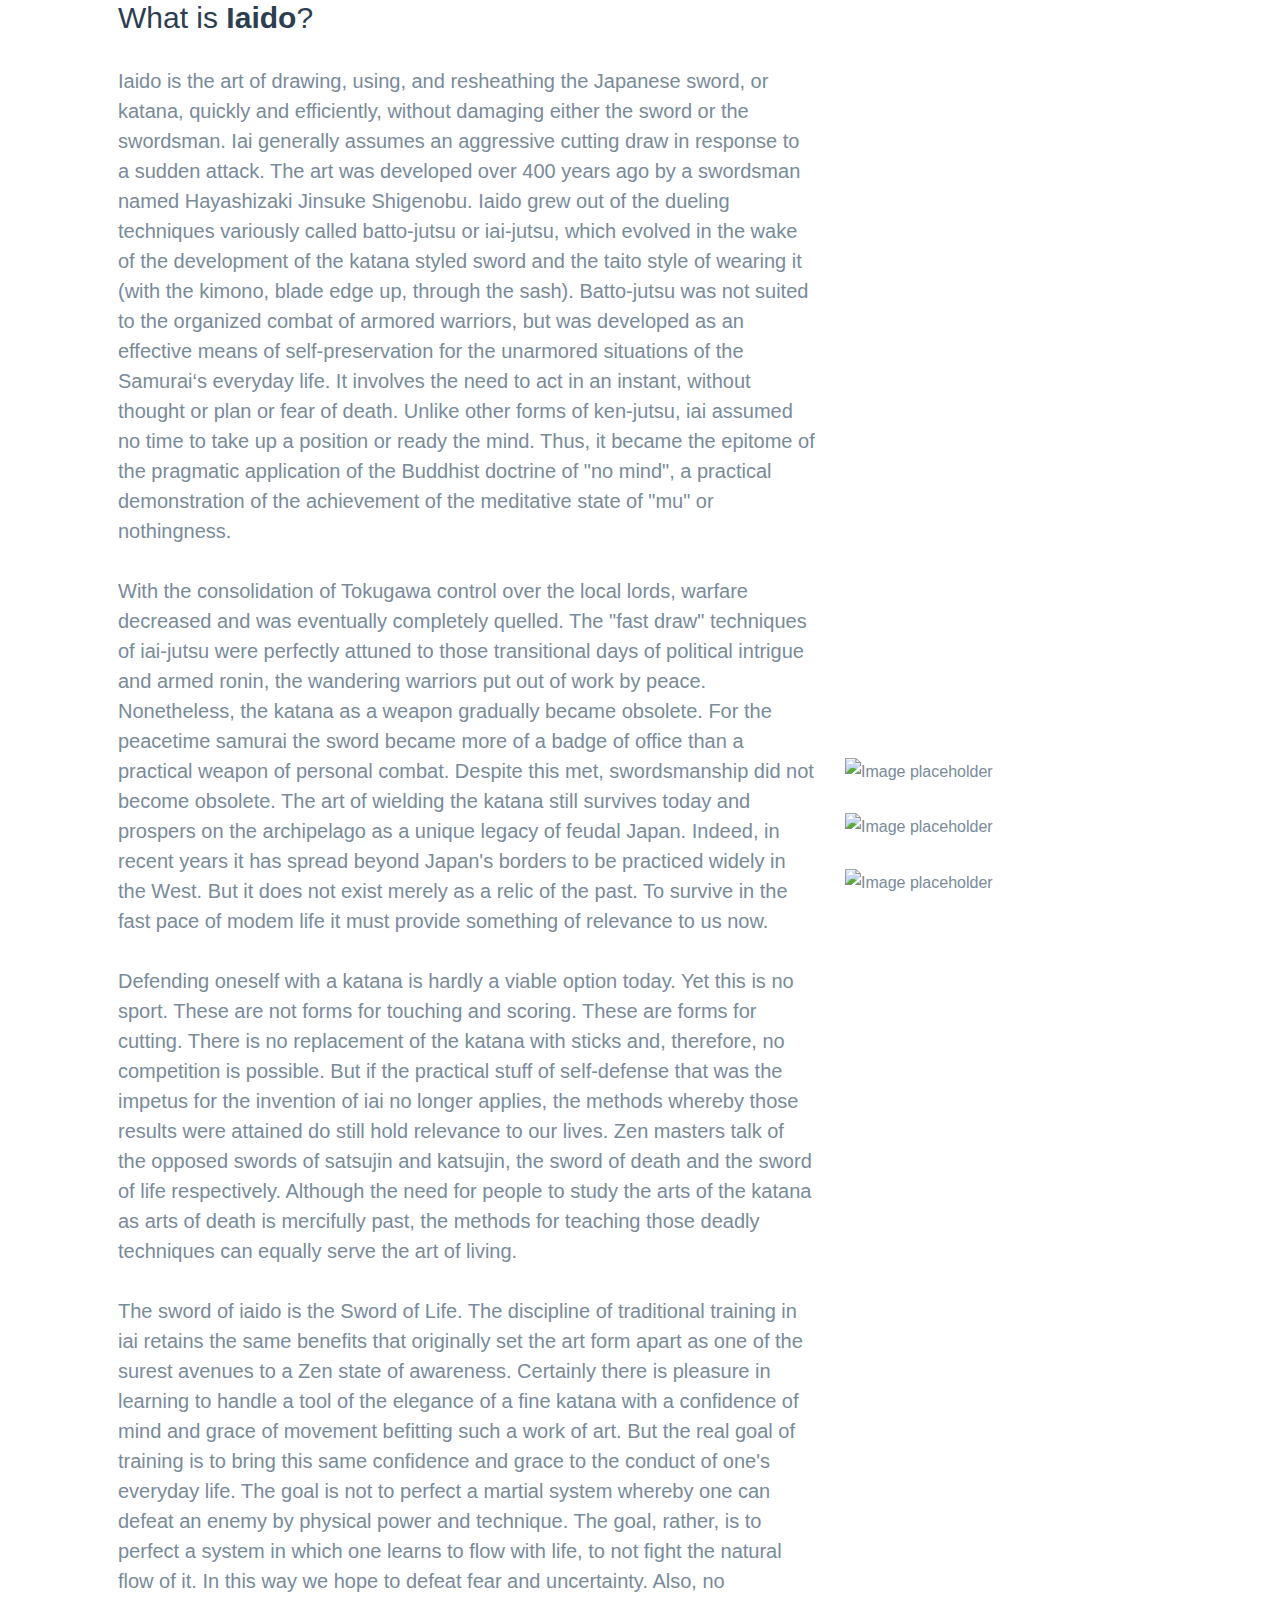
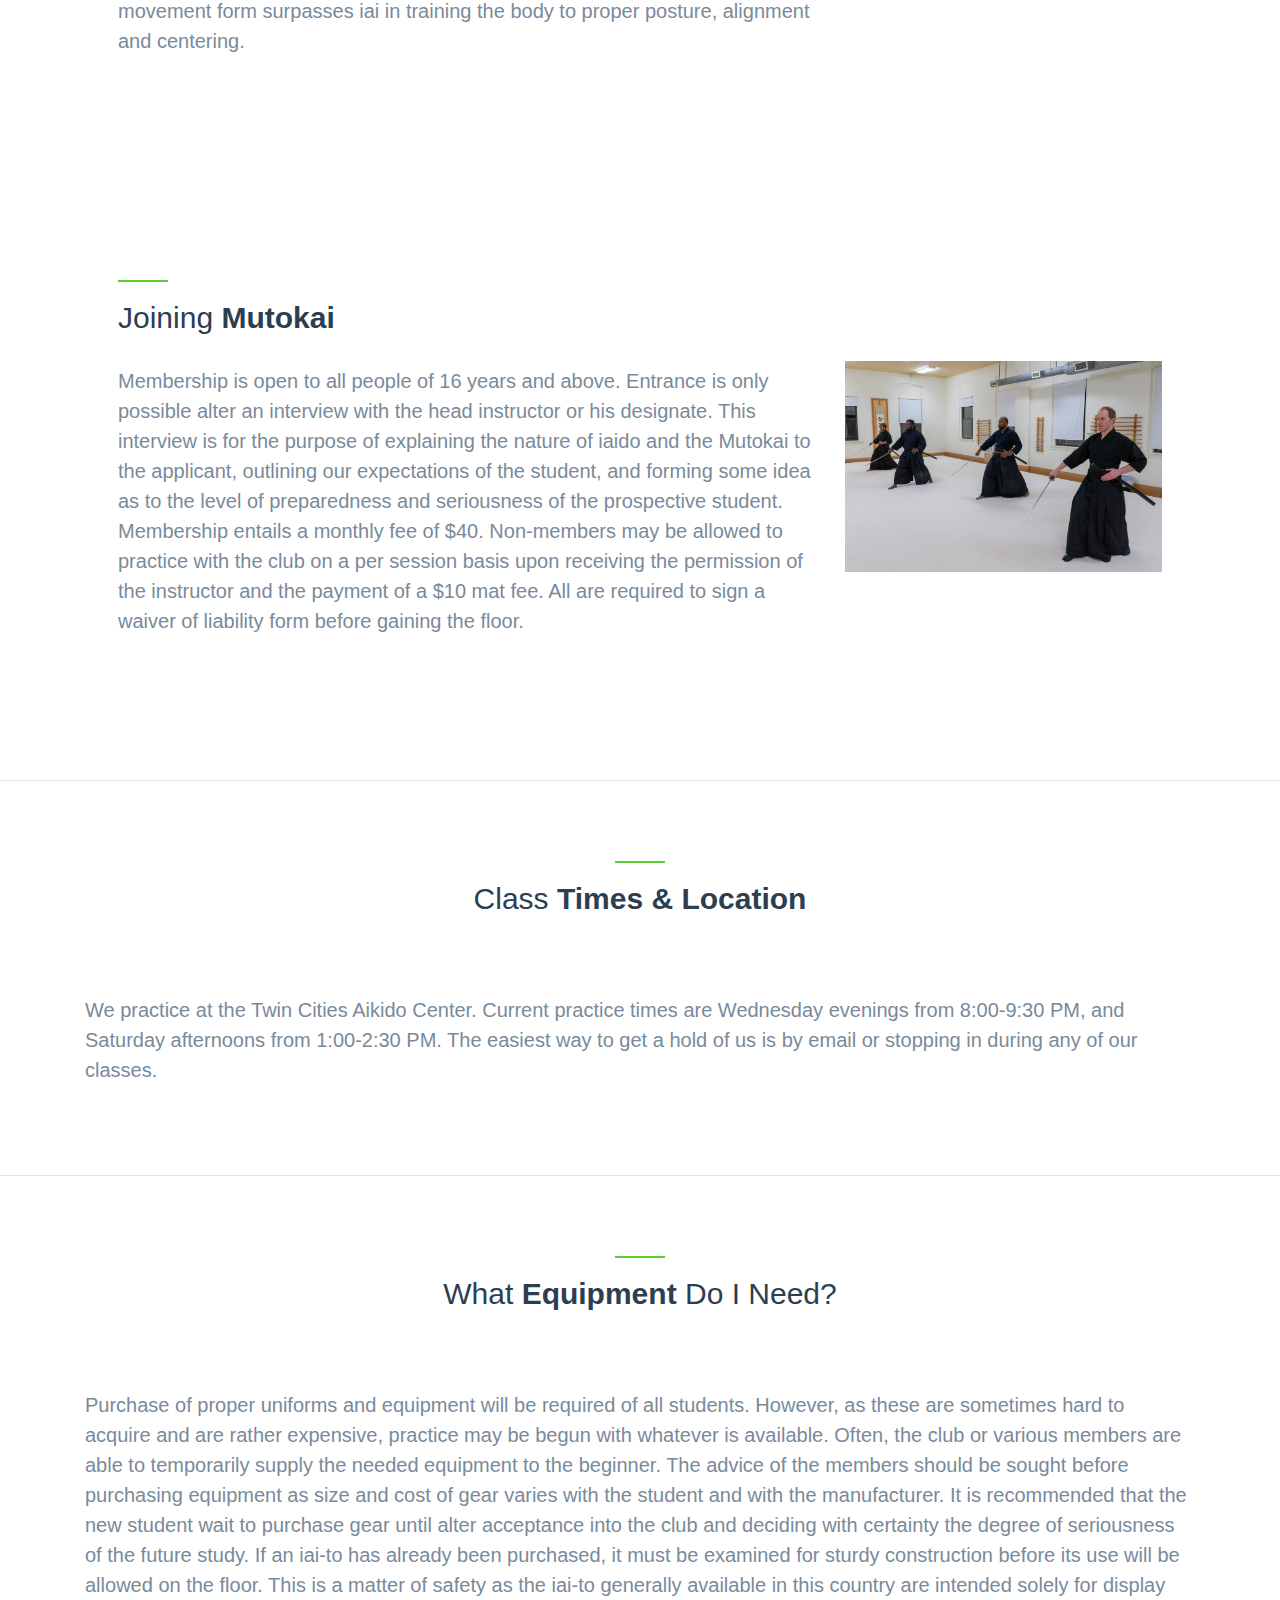
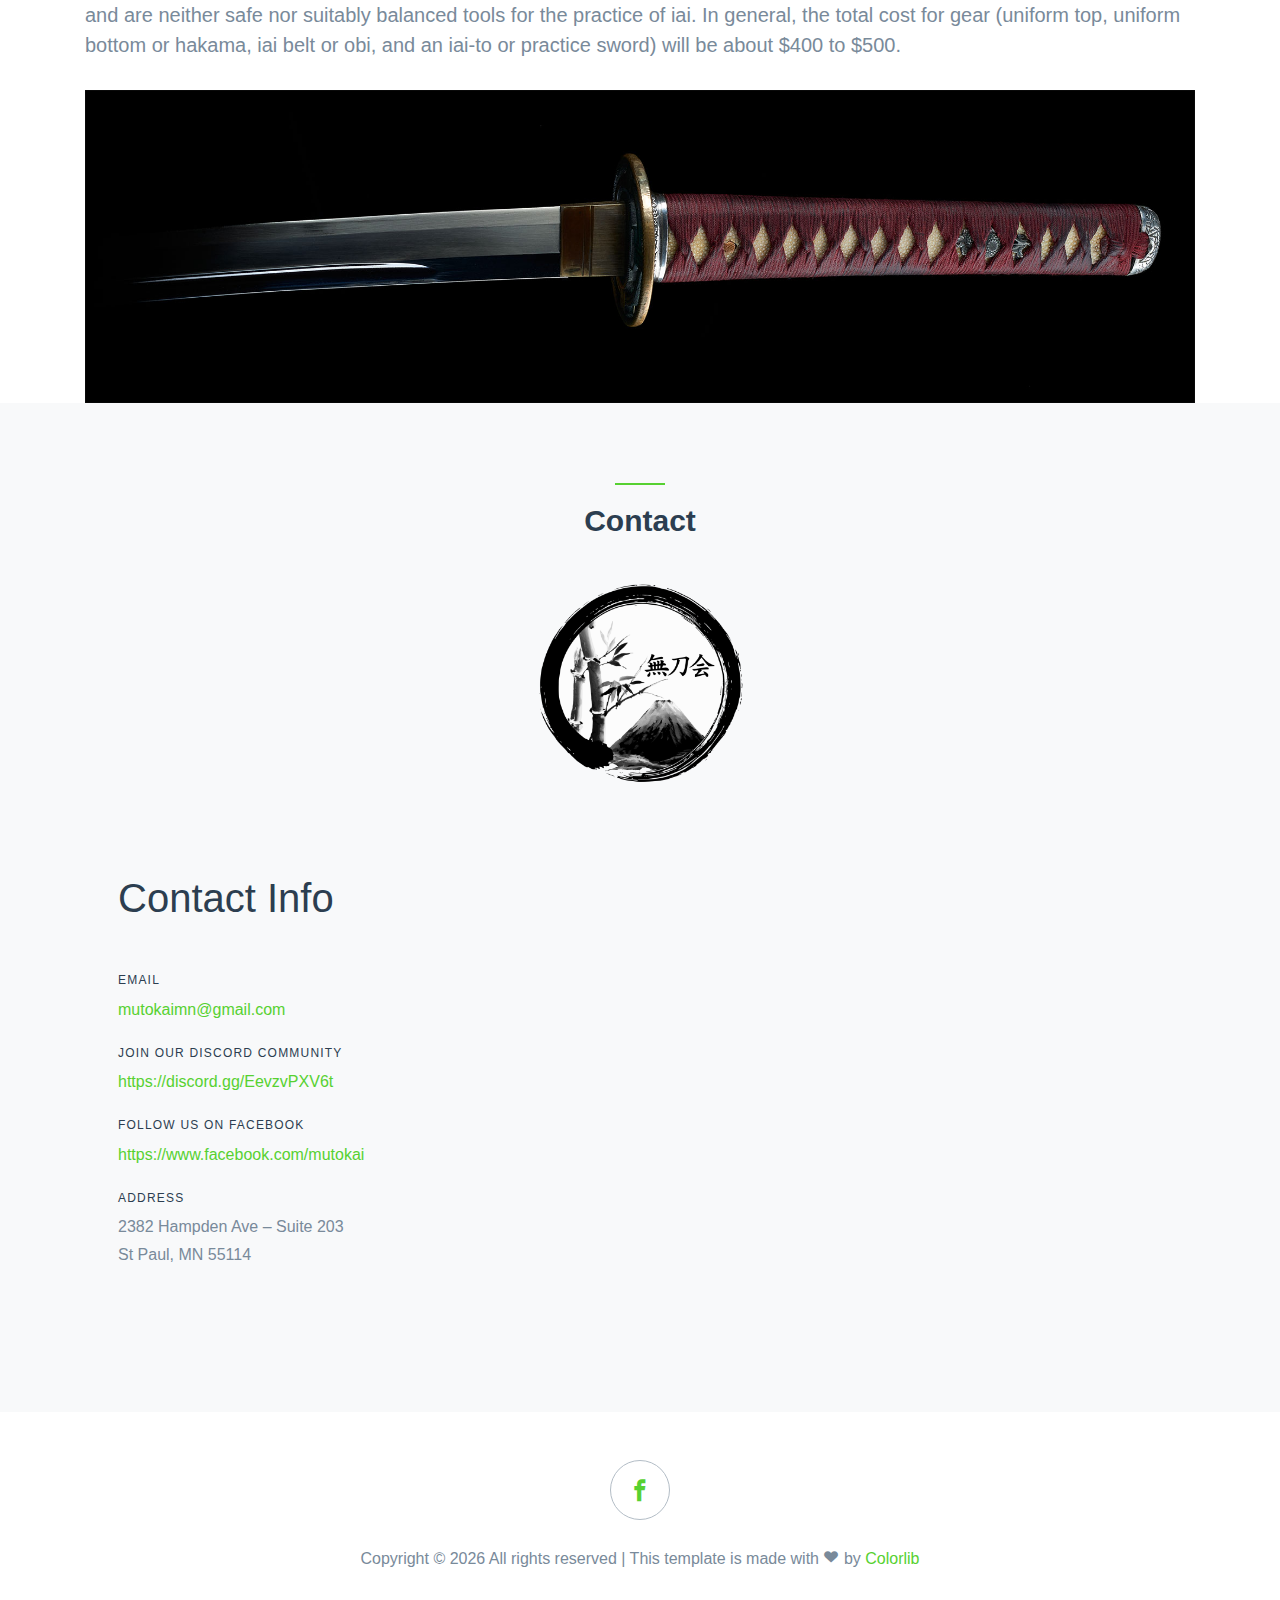
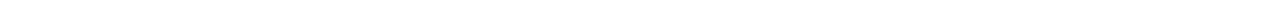
==== commit 080e22da: "updated youtube link" ====
--- a/index.html
+++ b/index.html
@@ -70,7 +70,7 @@
       <div class="container">
         <div class="row intro-text align-items-center justify-content-center">
           <div class="col-md-10 text-center">
-              <h1 class="site-heading site-animate"><img src="images/mutologobig_wh2.png" width=50%><br><img src="images/covtext.png" width=100%></h1>
+              <h1 class="site-heading site-animate"><img src="images/mutologobig_wh2.png" width=50%><br><img src="images/covtext2.png" width=100%></h1>
           </div>
         </div>
       </div>
@@ -92,7 +92,7 @@
             on mobile devices. See the <style> embed towards the top of this
             file for the CSS.
           -->
-          <div class="embed-container"><iframe src="https://www.youtube.com/embed/_R6roxUyCHE" title="YouTube video player" frameborder="0" allow="accelerometer; autoplay; clipboard-write; encrypted-media; gyroscope; picture-in-picture" allowfullscreen></iframe></div>
+          <div class="embed-container"><iframe src="https://www.youtube.com/watch?v=RFjdhkp_Ib8" title="YouTube video player" frameborder="0" allow="accelerometer; autoplay; clipboard-write; encrypted-media; gyroscope; picture-in-picture" allowfullscreen></iframe></div>
             </div>
            </div>
           <div class="col-md-7 mb-5 mb-md-0">
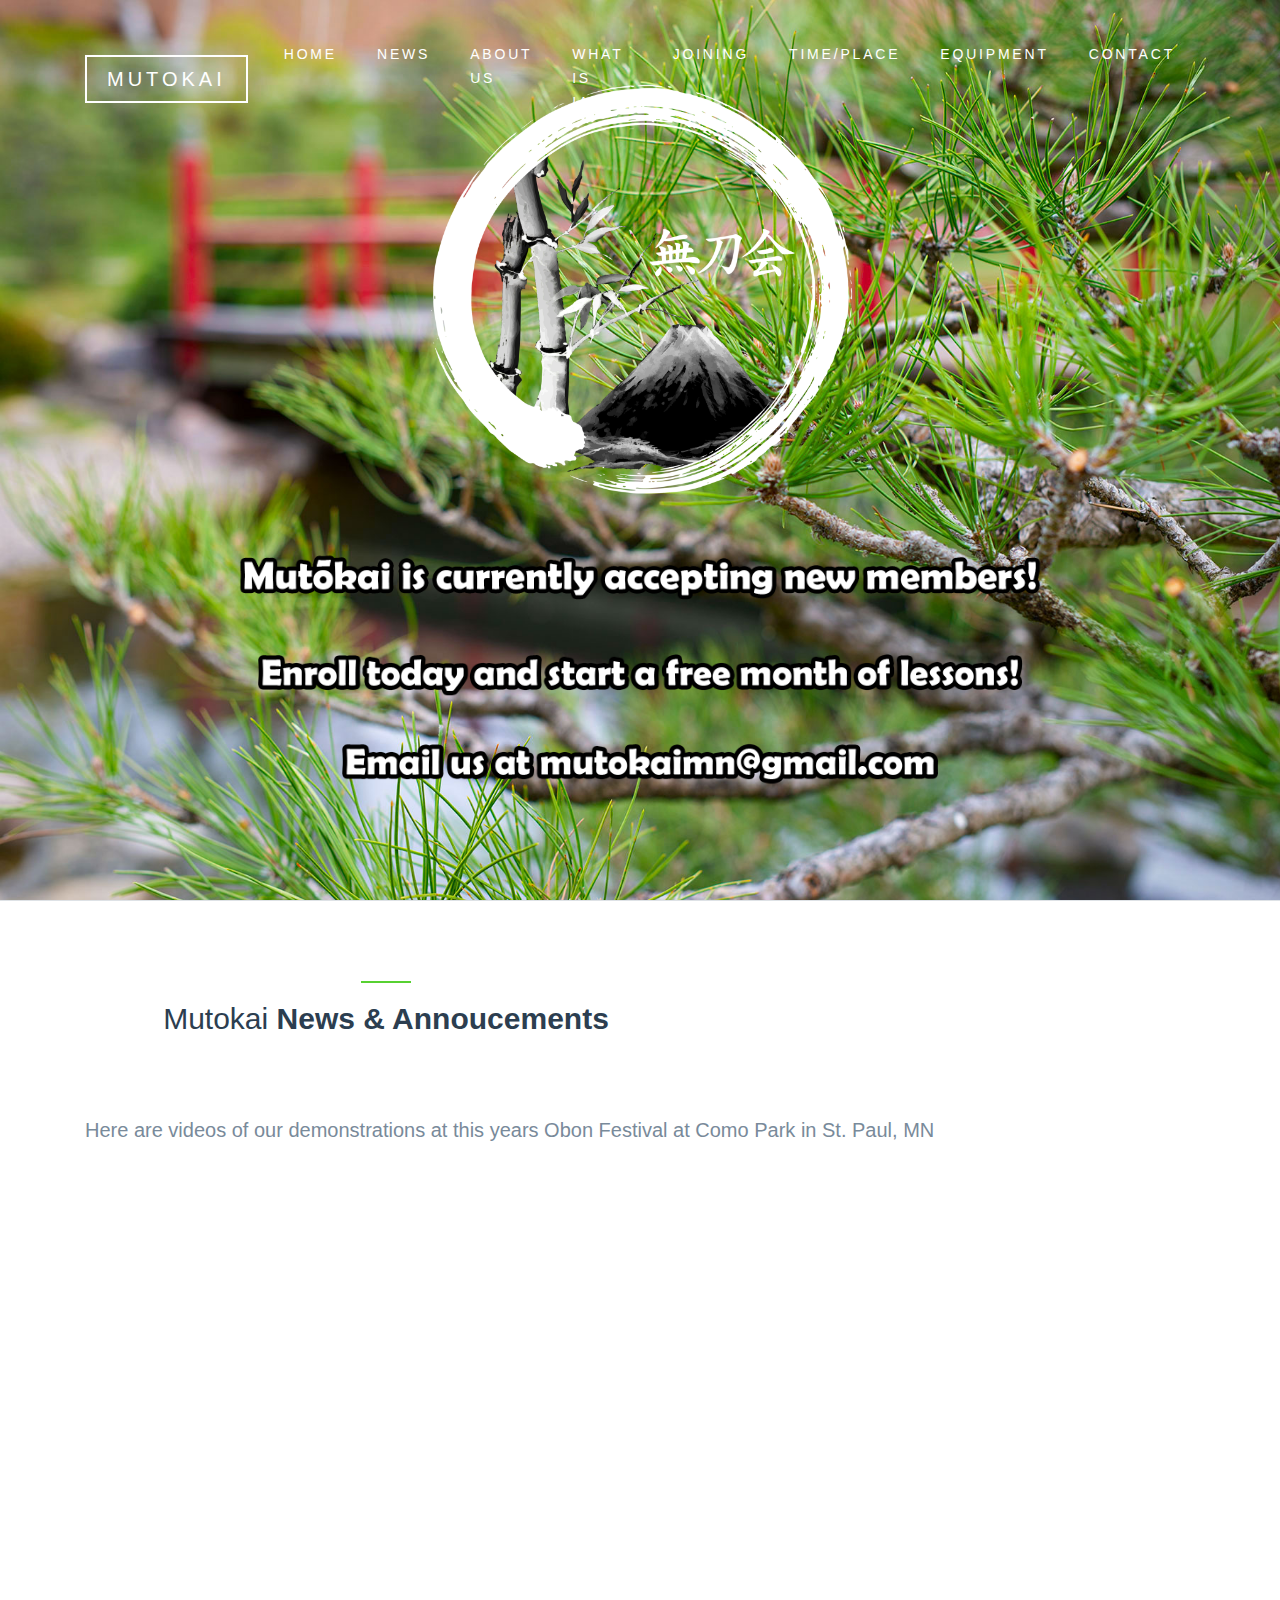
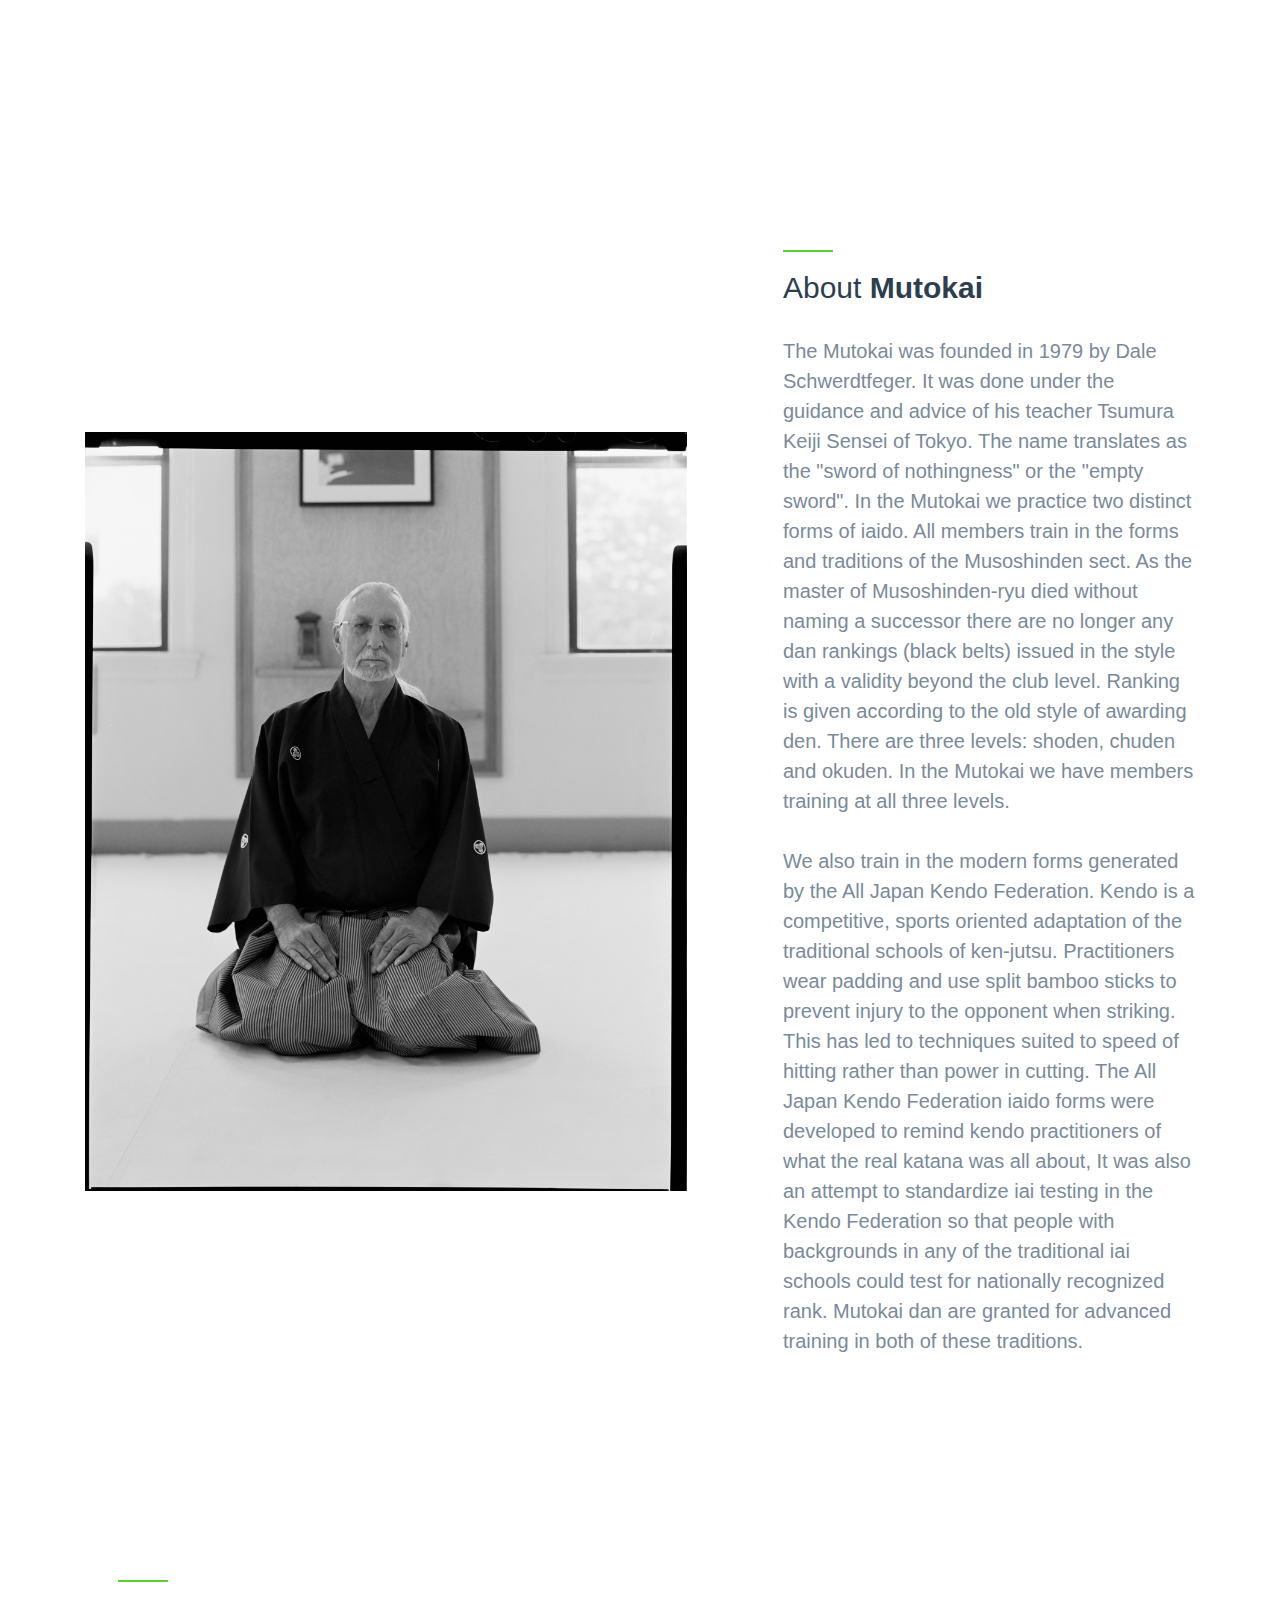
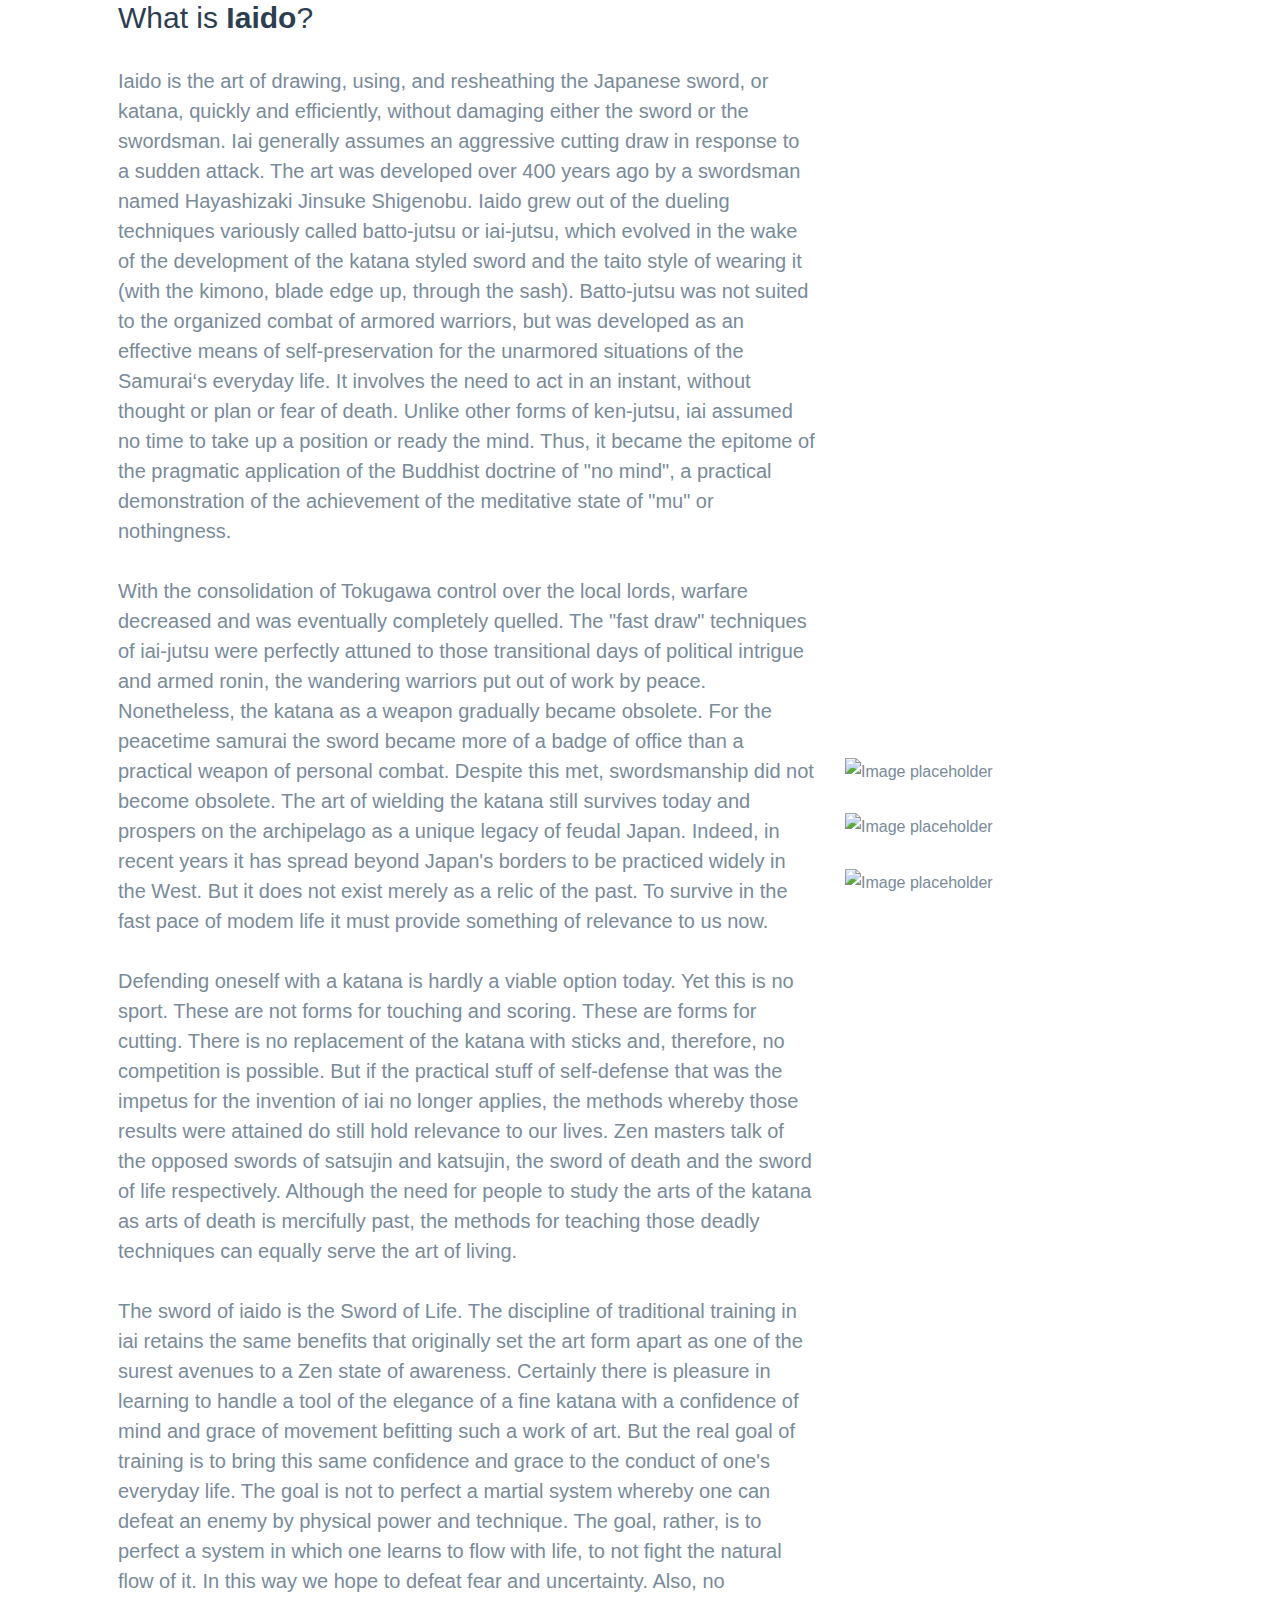
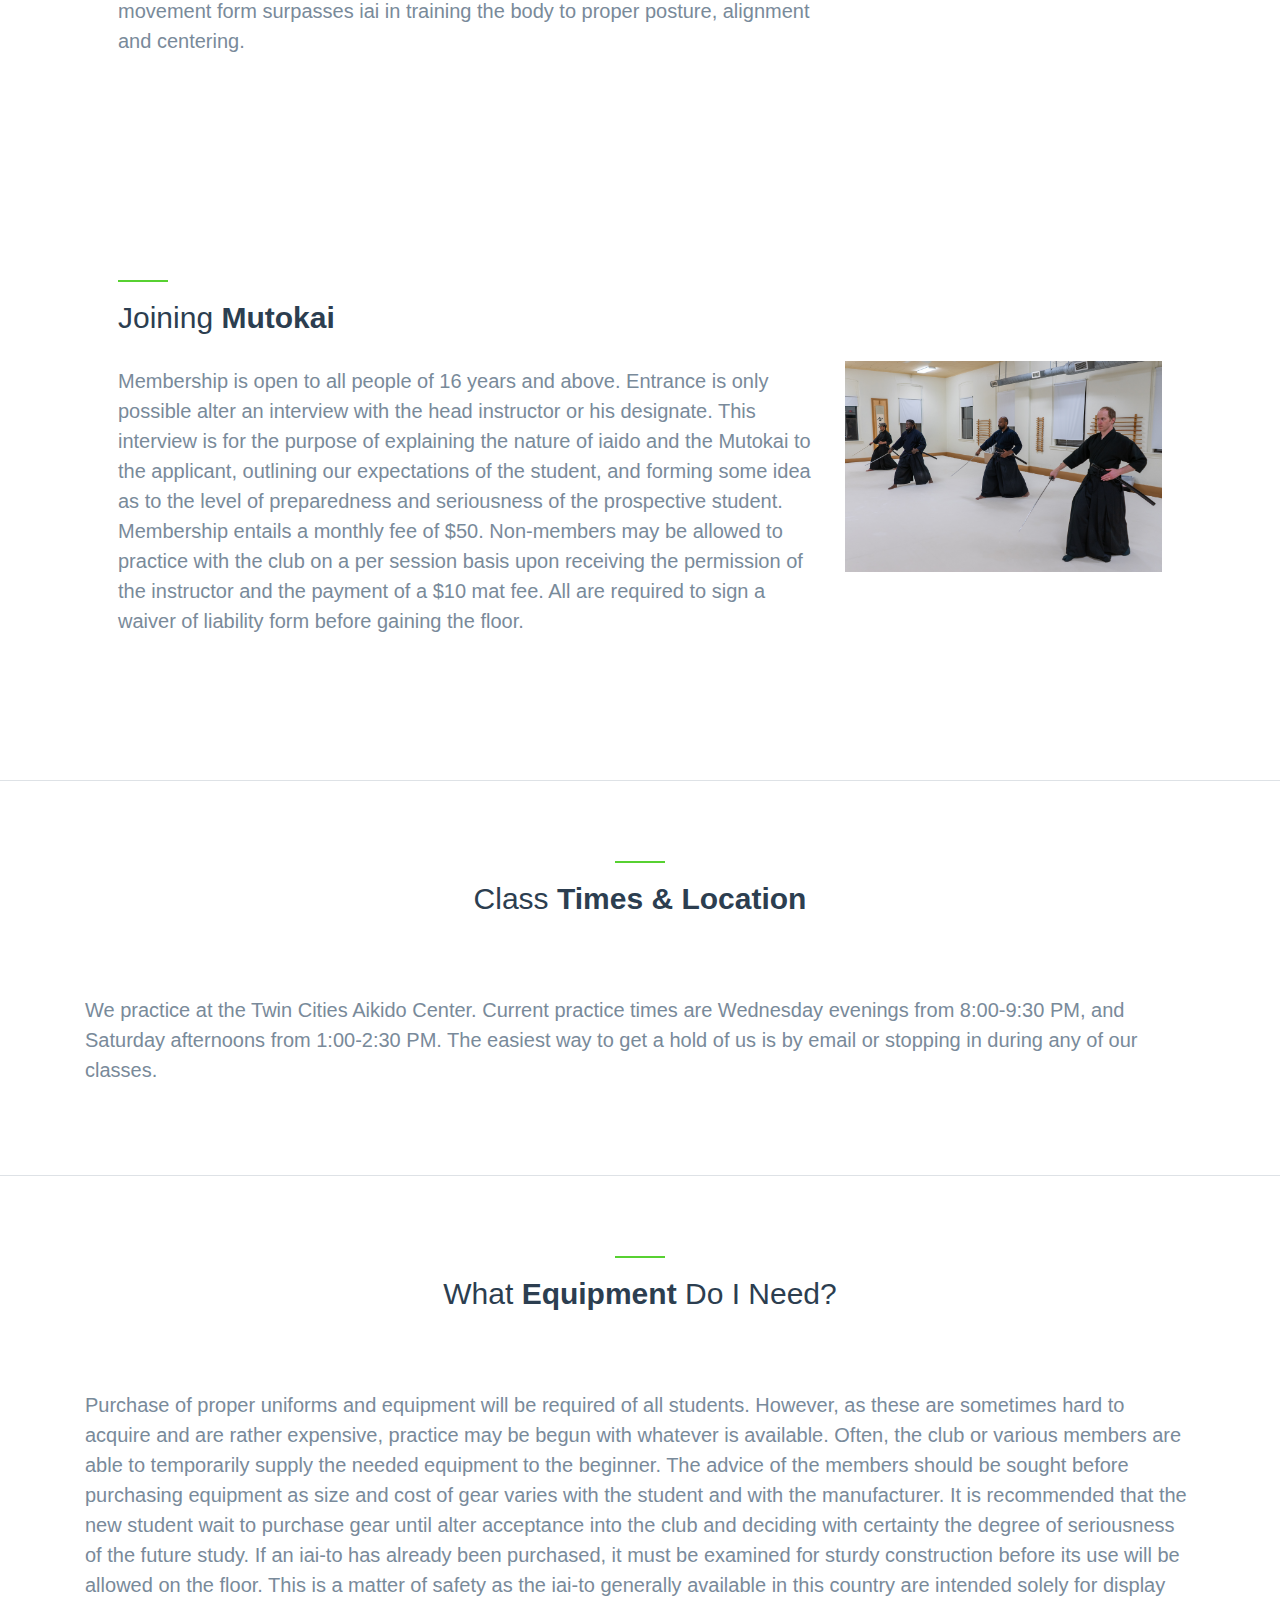
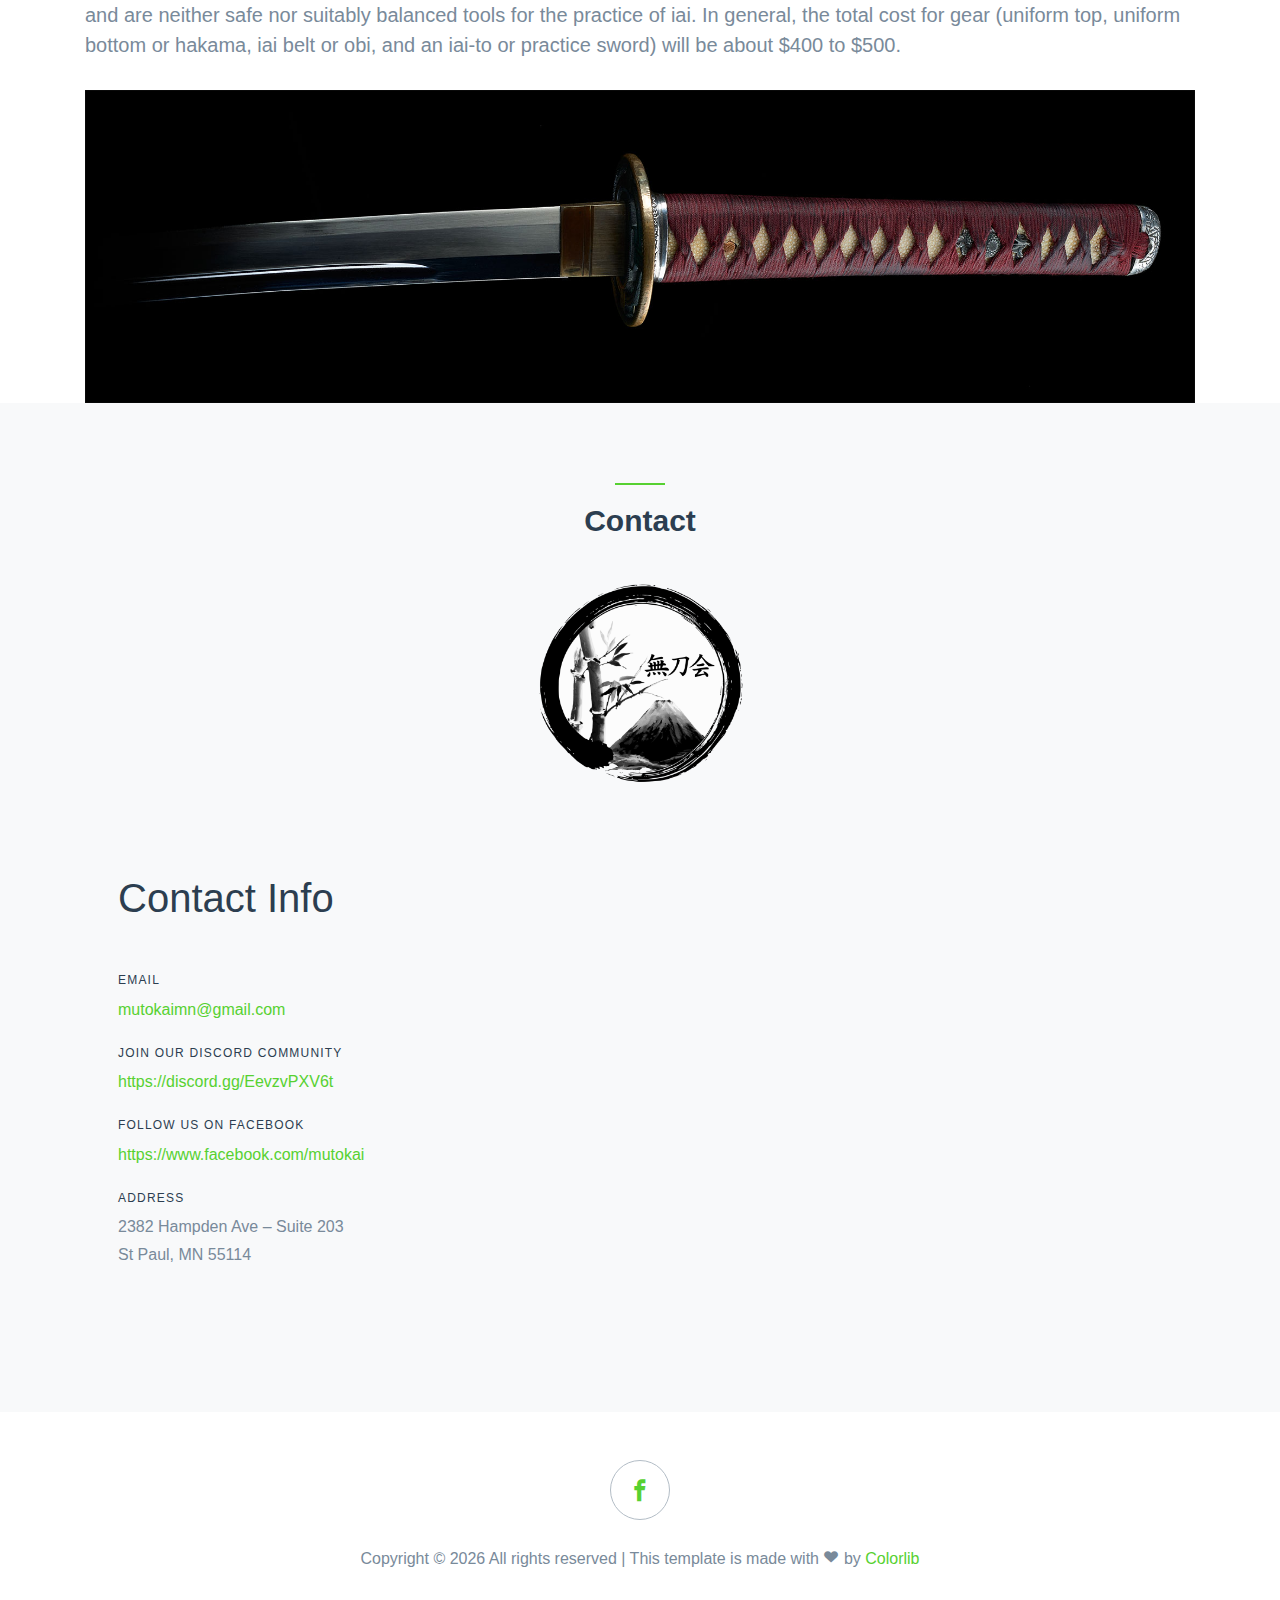
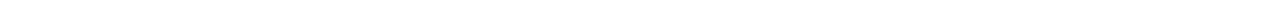
==== commit ff844e4a: "Updated the monthly dues to reflect the new rate as of January 2024." ====
--- a/index.html
+++ b/index.html
@@ -159,7 +159,7 @@
             <div class="section-heading">
               <h2>Joining <strong>Mutokai</strong></h2>
             </div>
-            <p class="lead">Membership is open to all people of 16 years and above. Entrance is only possible alter an interview with the head instructor or his designate. This interview is for the purpose of explaining the nature of iaido and the Mutokai to the applicant, outlining our expectations of the student, and forming some idea as to the level of preparedness and seriousness of the prospective student. Membership entails a monthly fee of $40. Non-members may be allowed to practice with the club on a per session basis upon receiving the permission of the instructor and the payment of a $10 mat fee. All are required to sign a waiver of liability form before gaining the floor.
+            <p class="lead">Membership is open to all people of 16 years and above. Entrance is only possible alter an interview with the head instructor or his designate. This interview is for the purpose of explaining the nature of iaido and the Mutokai to the applicant, outlining our expectations of the student, and forming some idea as to the level of preparedness and seriousness of the prospective student. Membership entails a monthly fee of $50. Non-members may be allowed to practice with the club on a per session basis upon receiving the permission of the instructor and the payment of a $10 mat fee. All are required to sign a waiver of liability form before gaining the floor.
             </p>
           </div>
             <div class="col-lg-4 pr-lg-5 mb-5 mb-lg-0">
